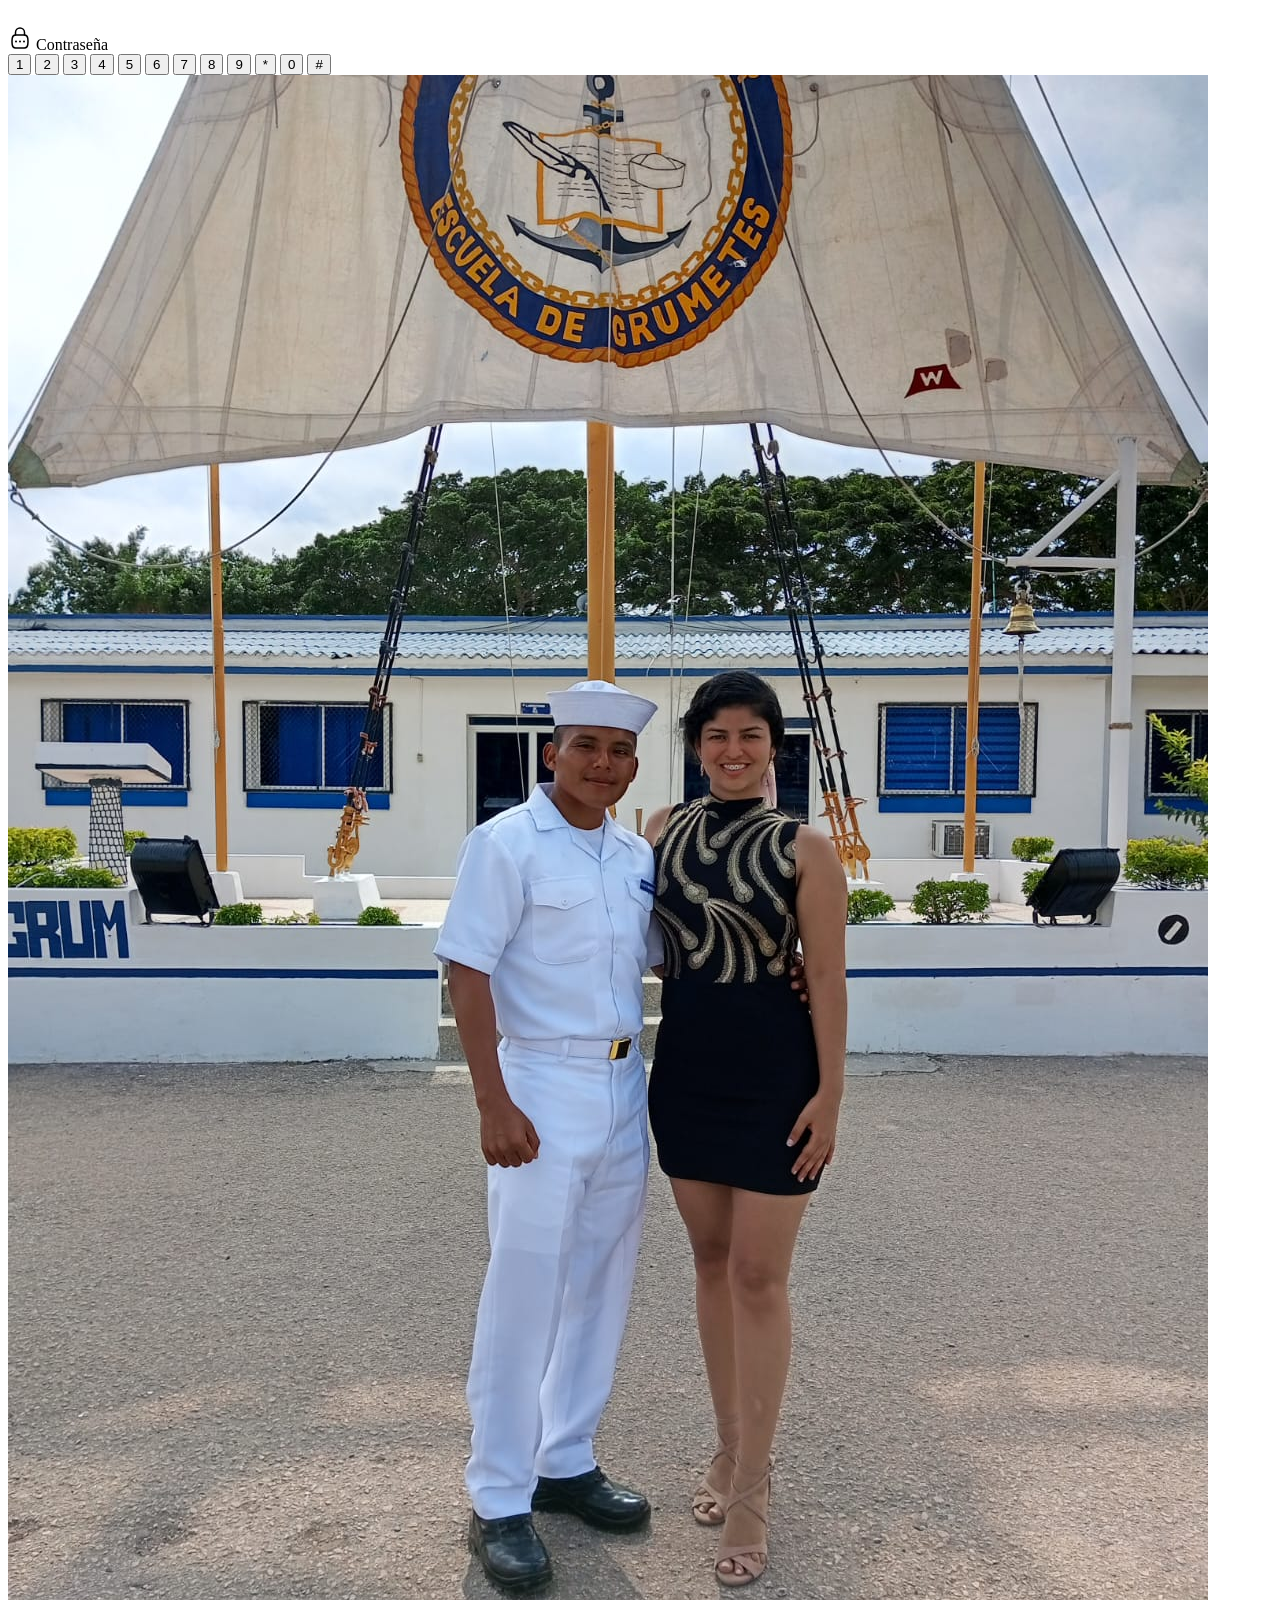
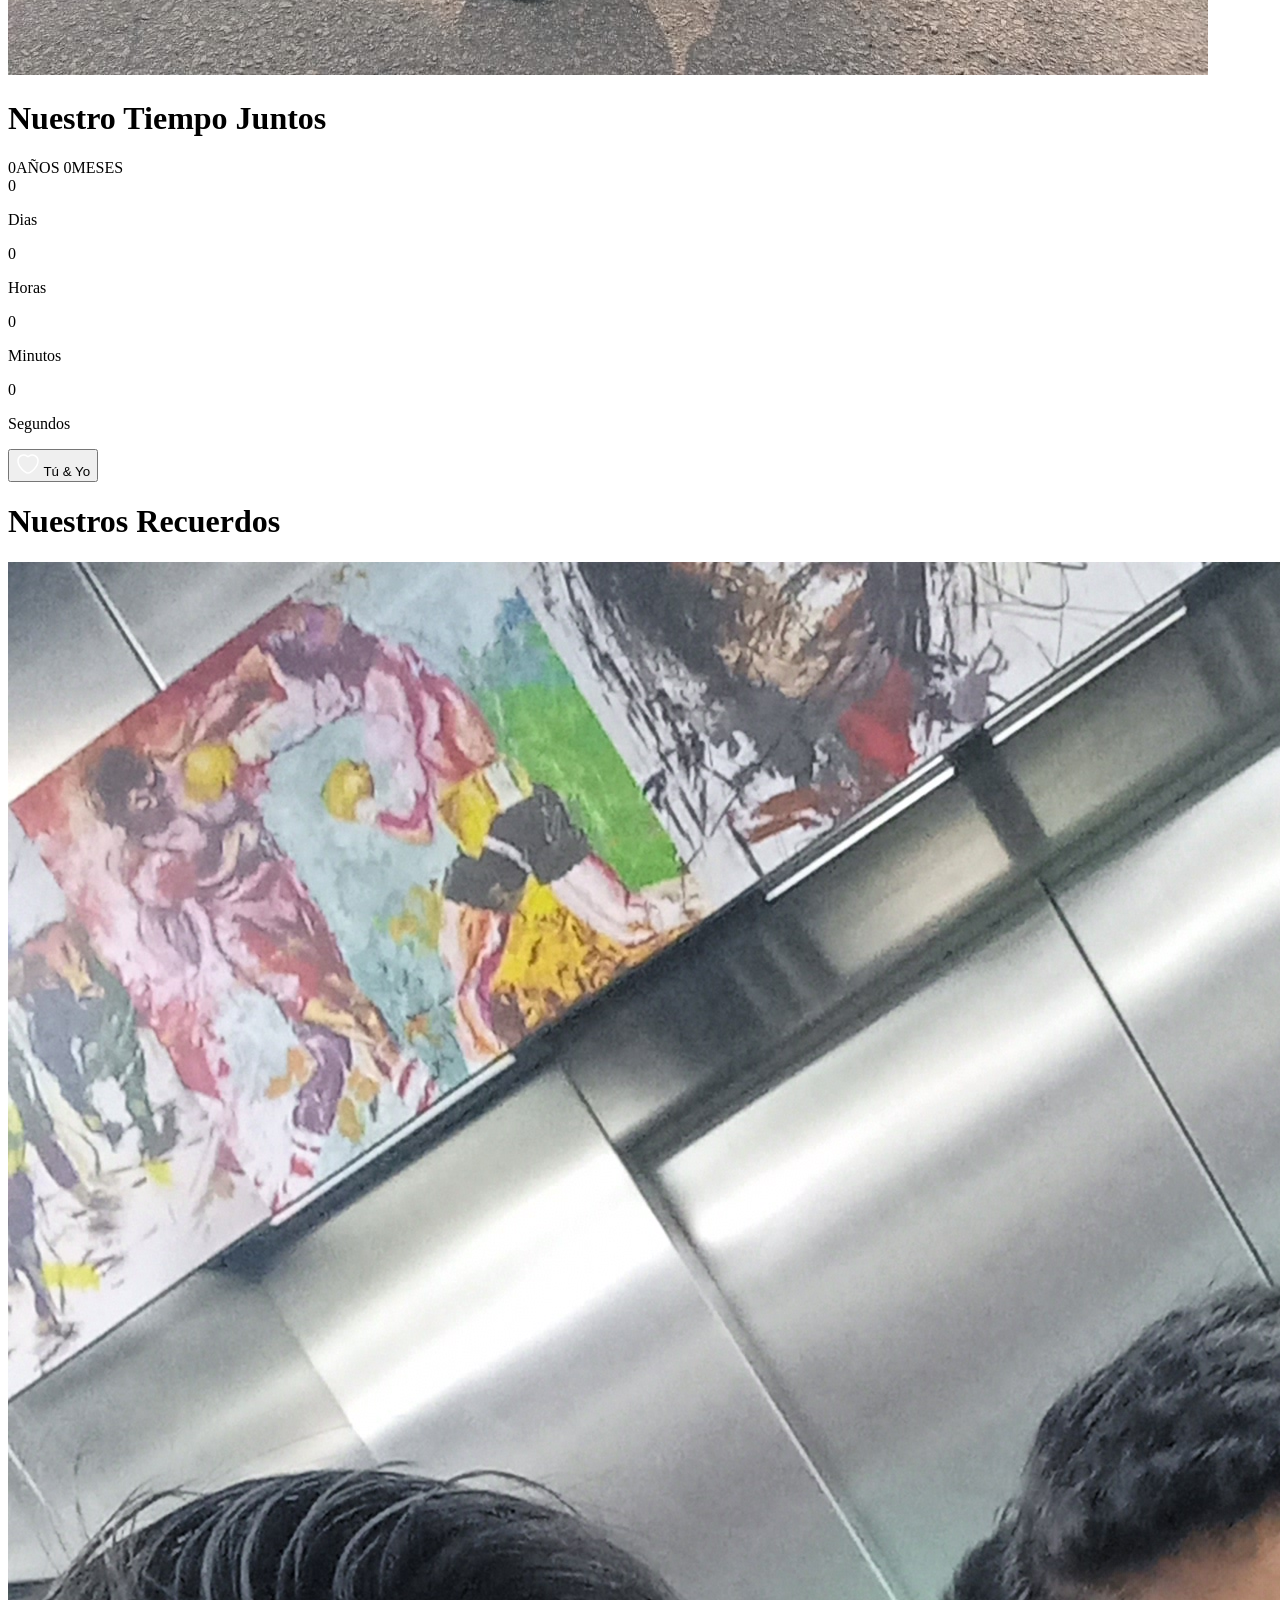
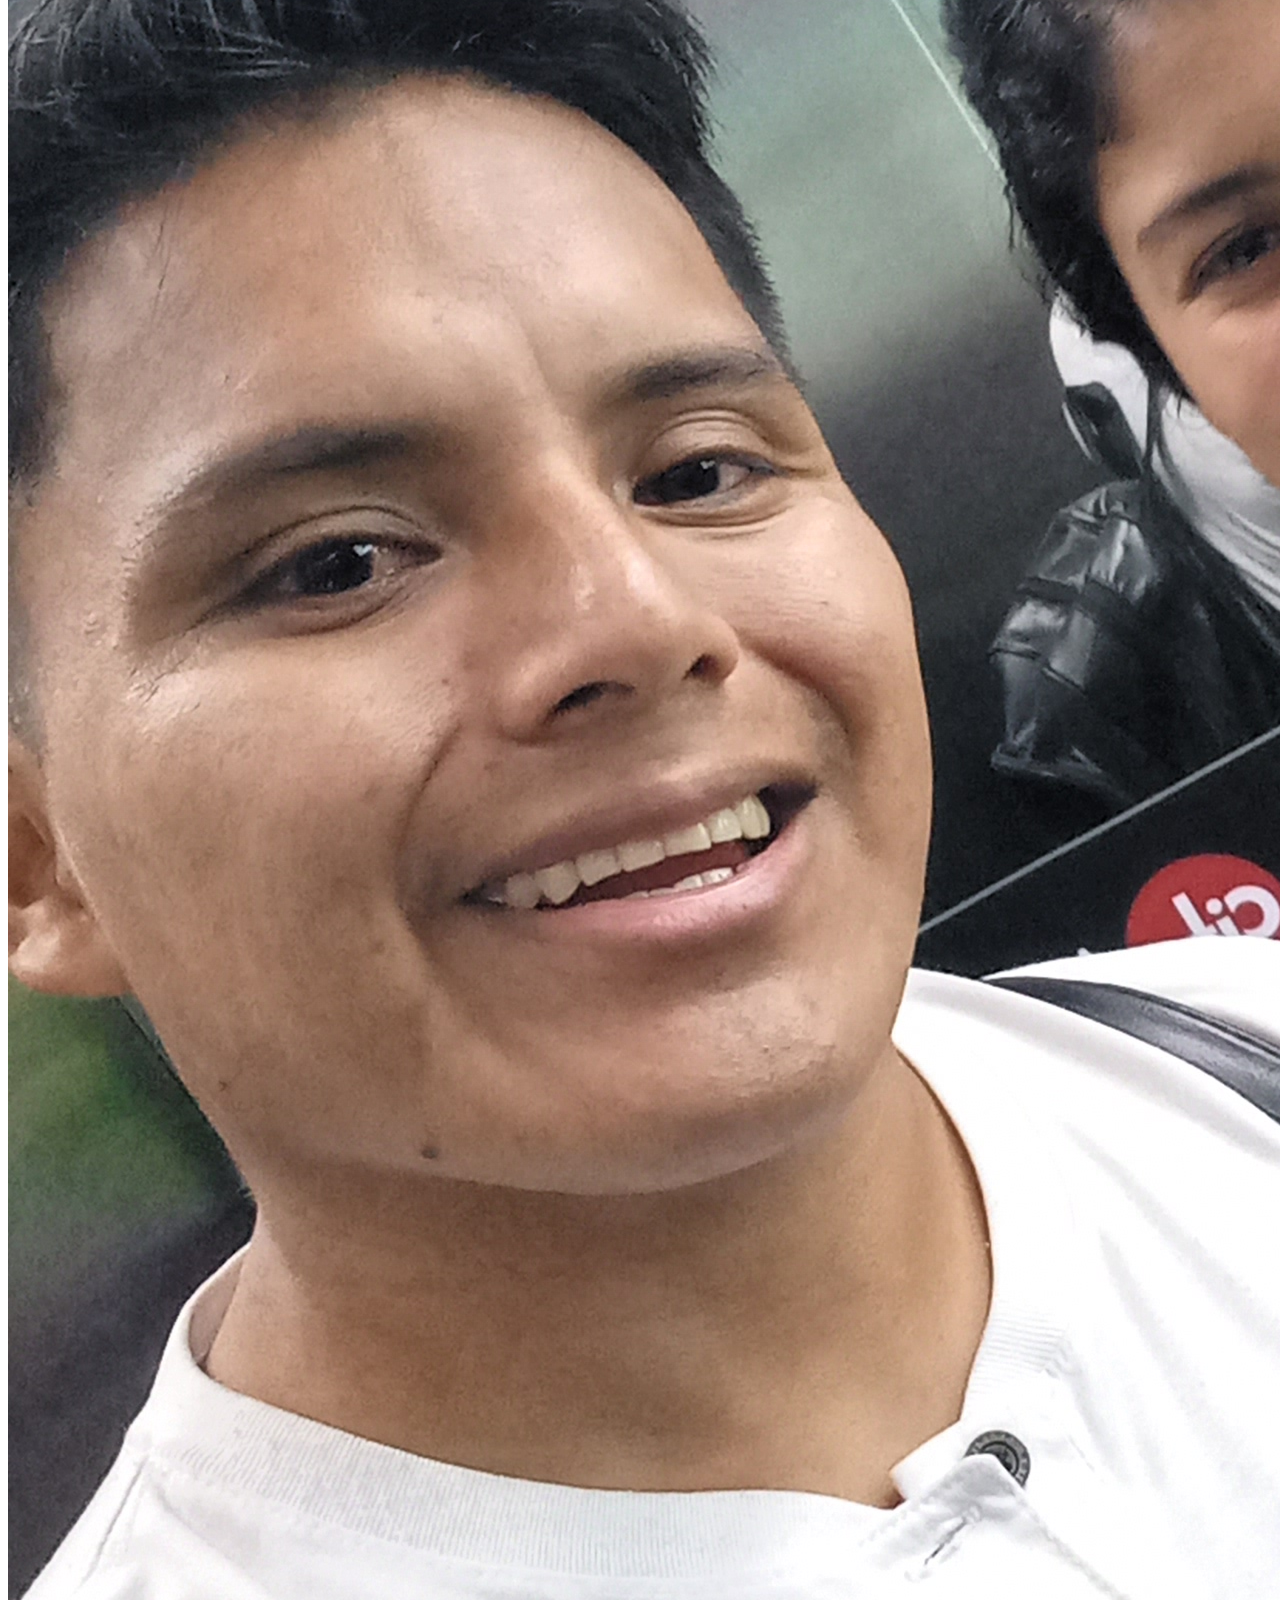
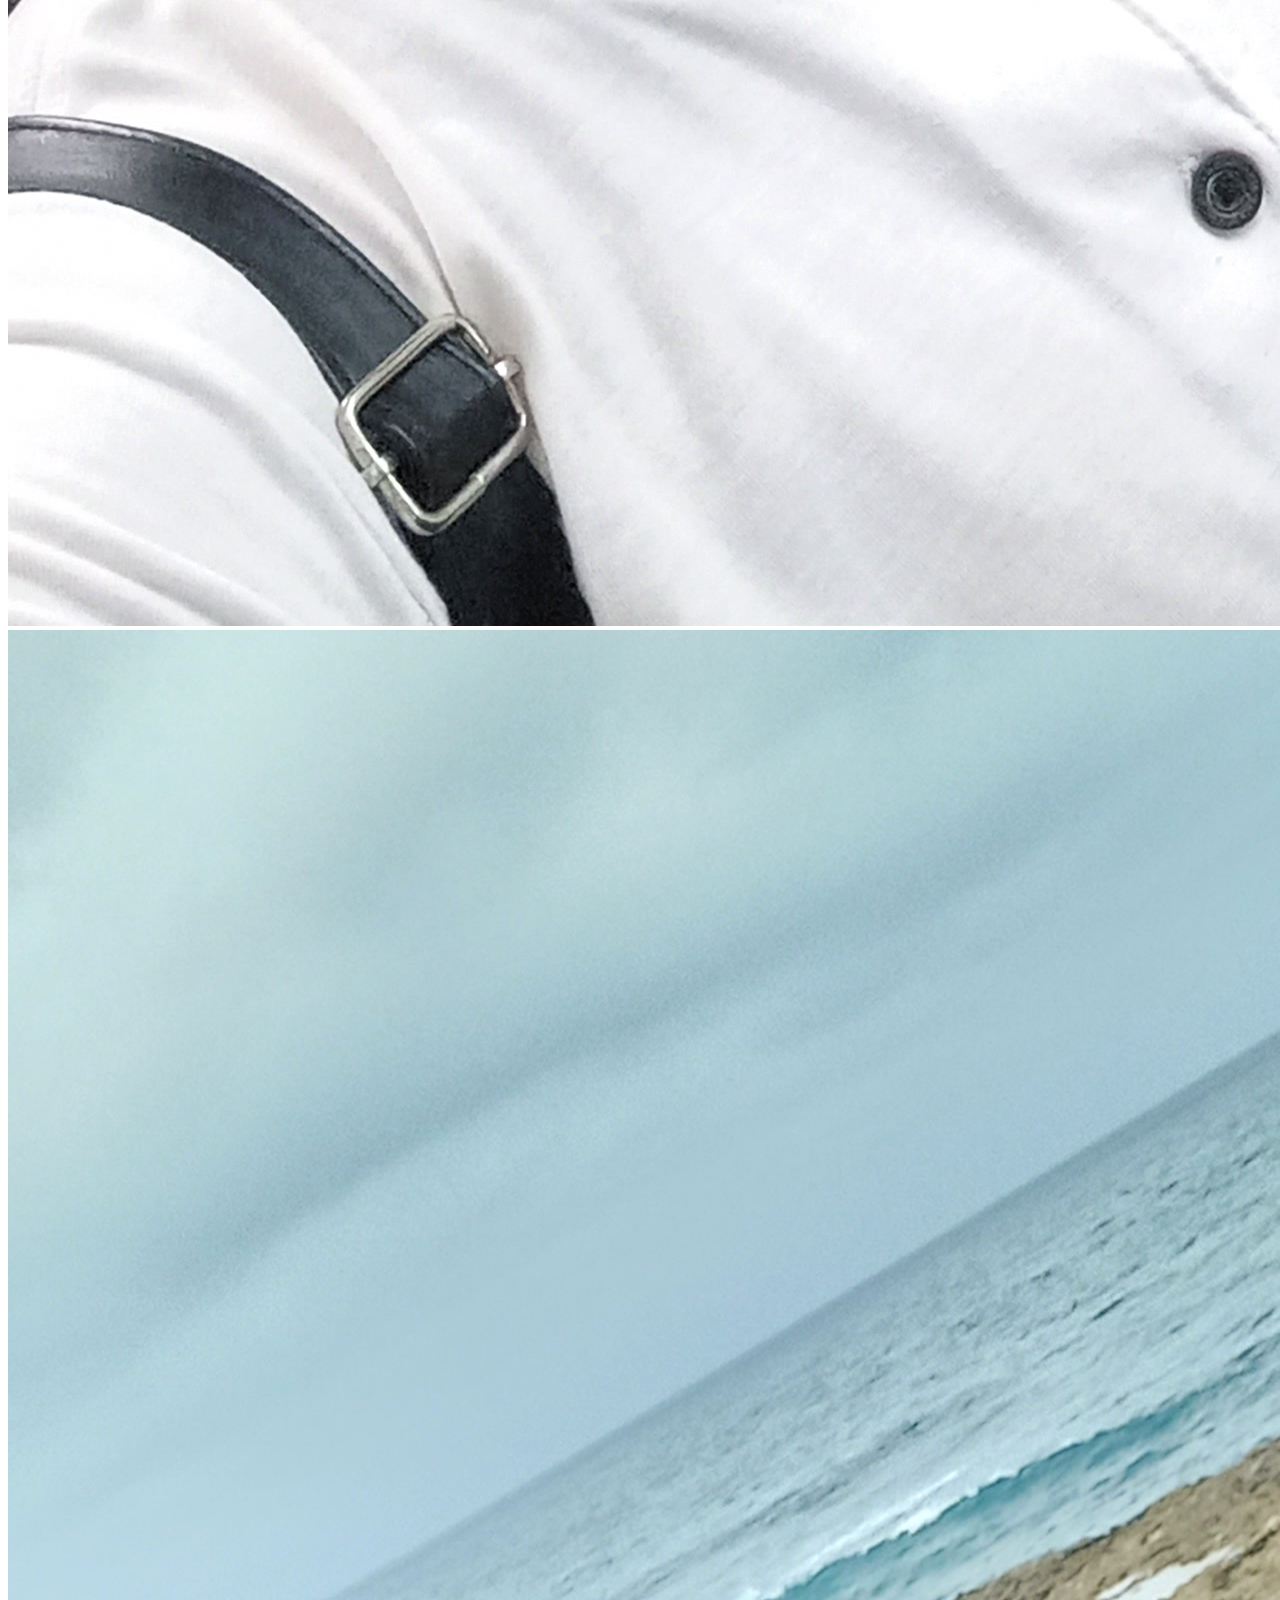
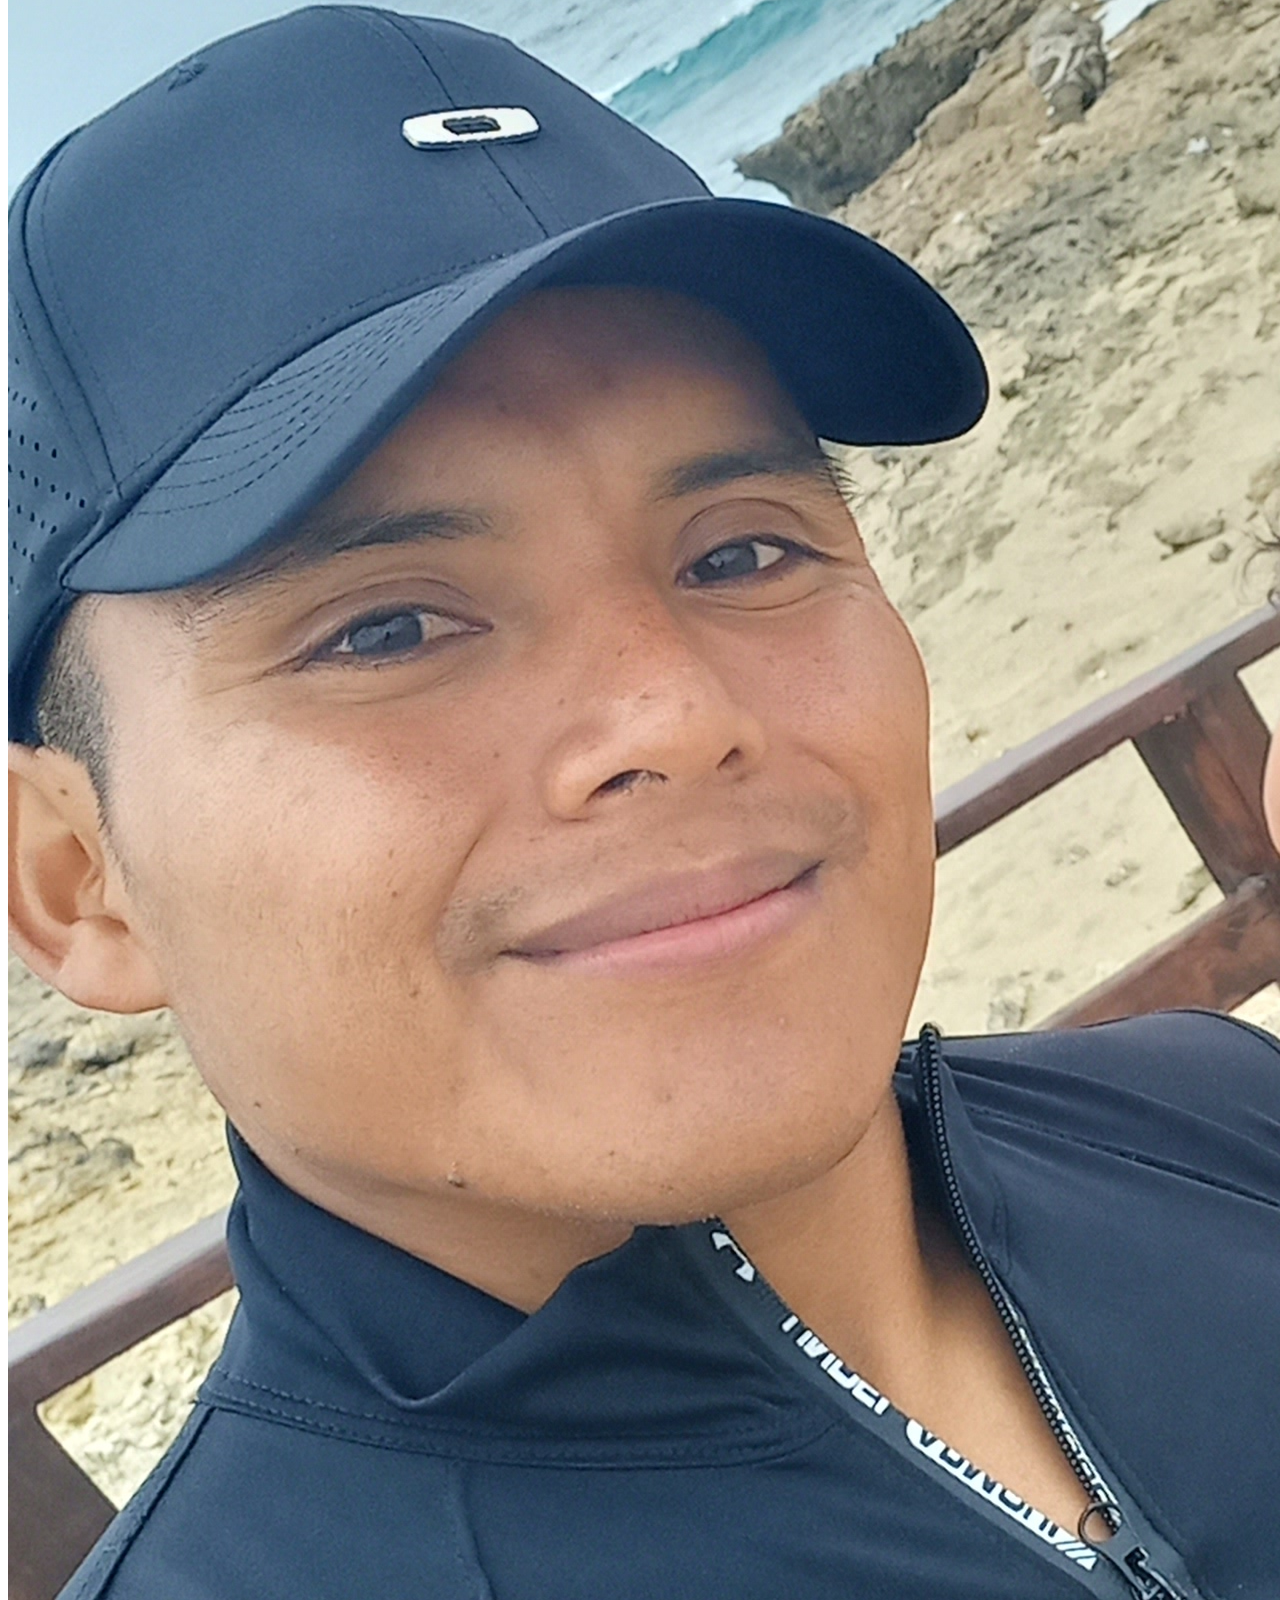
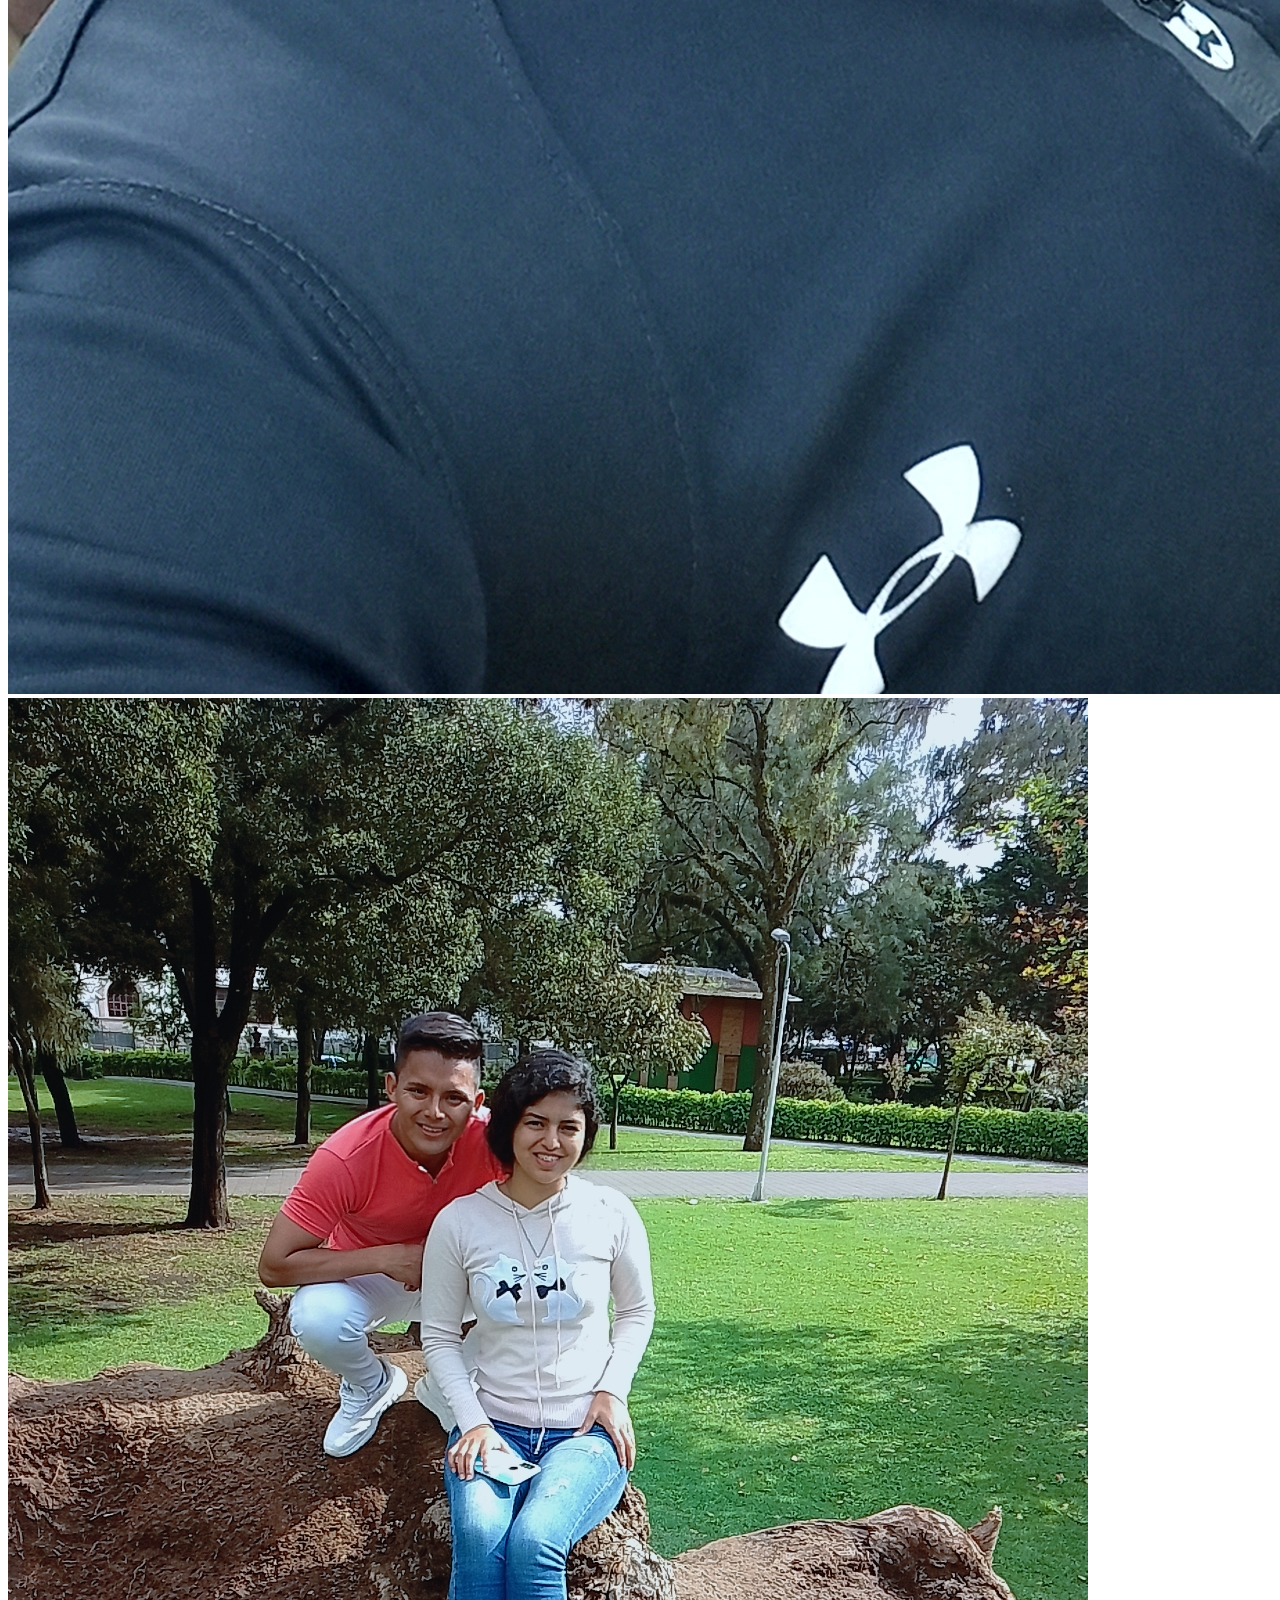
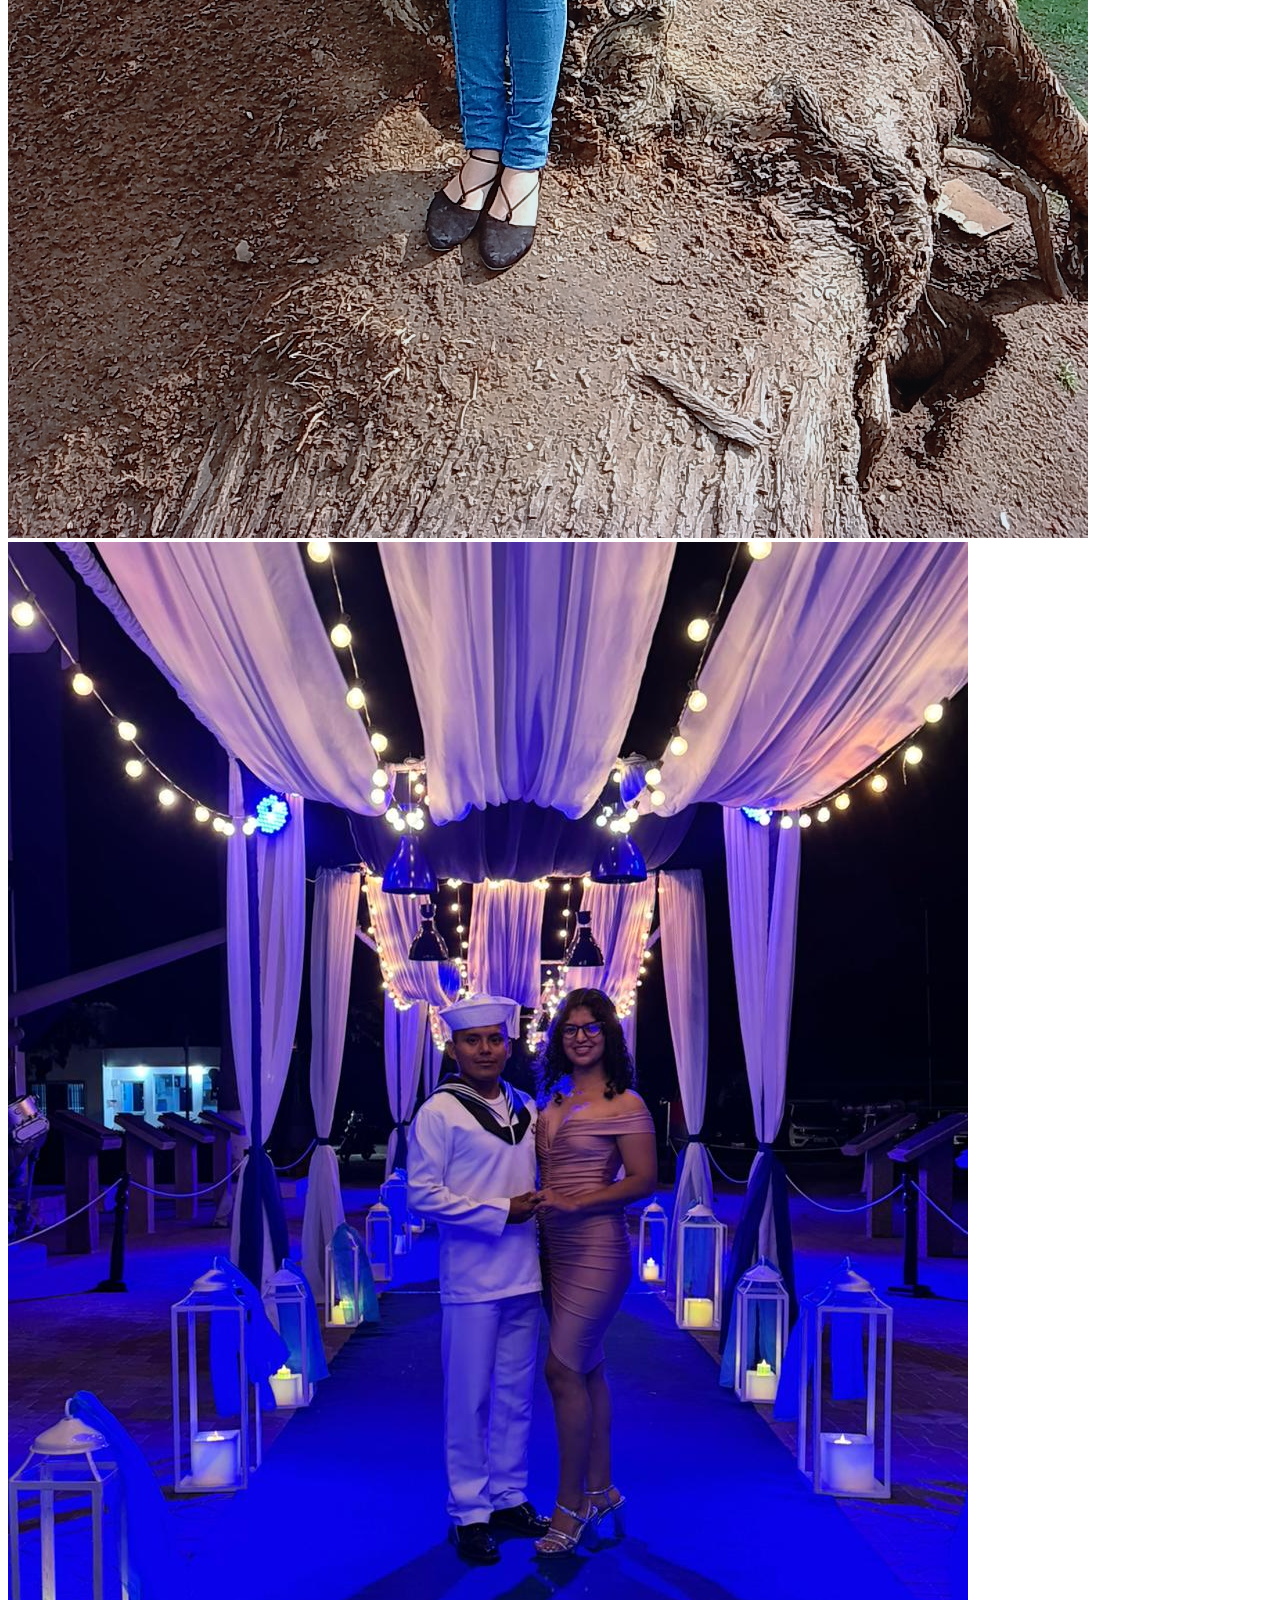
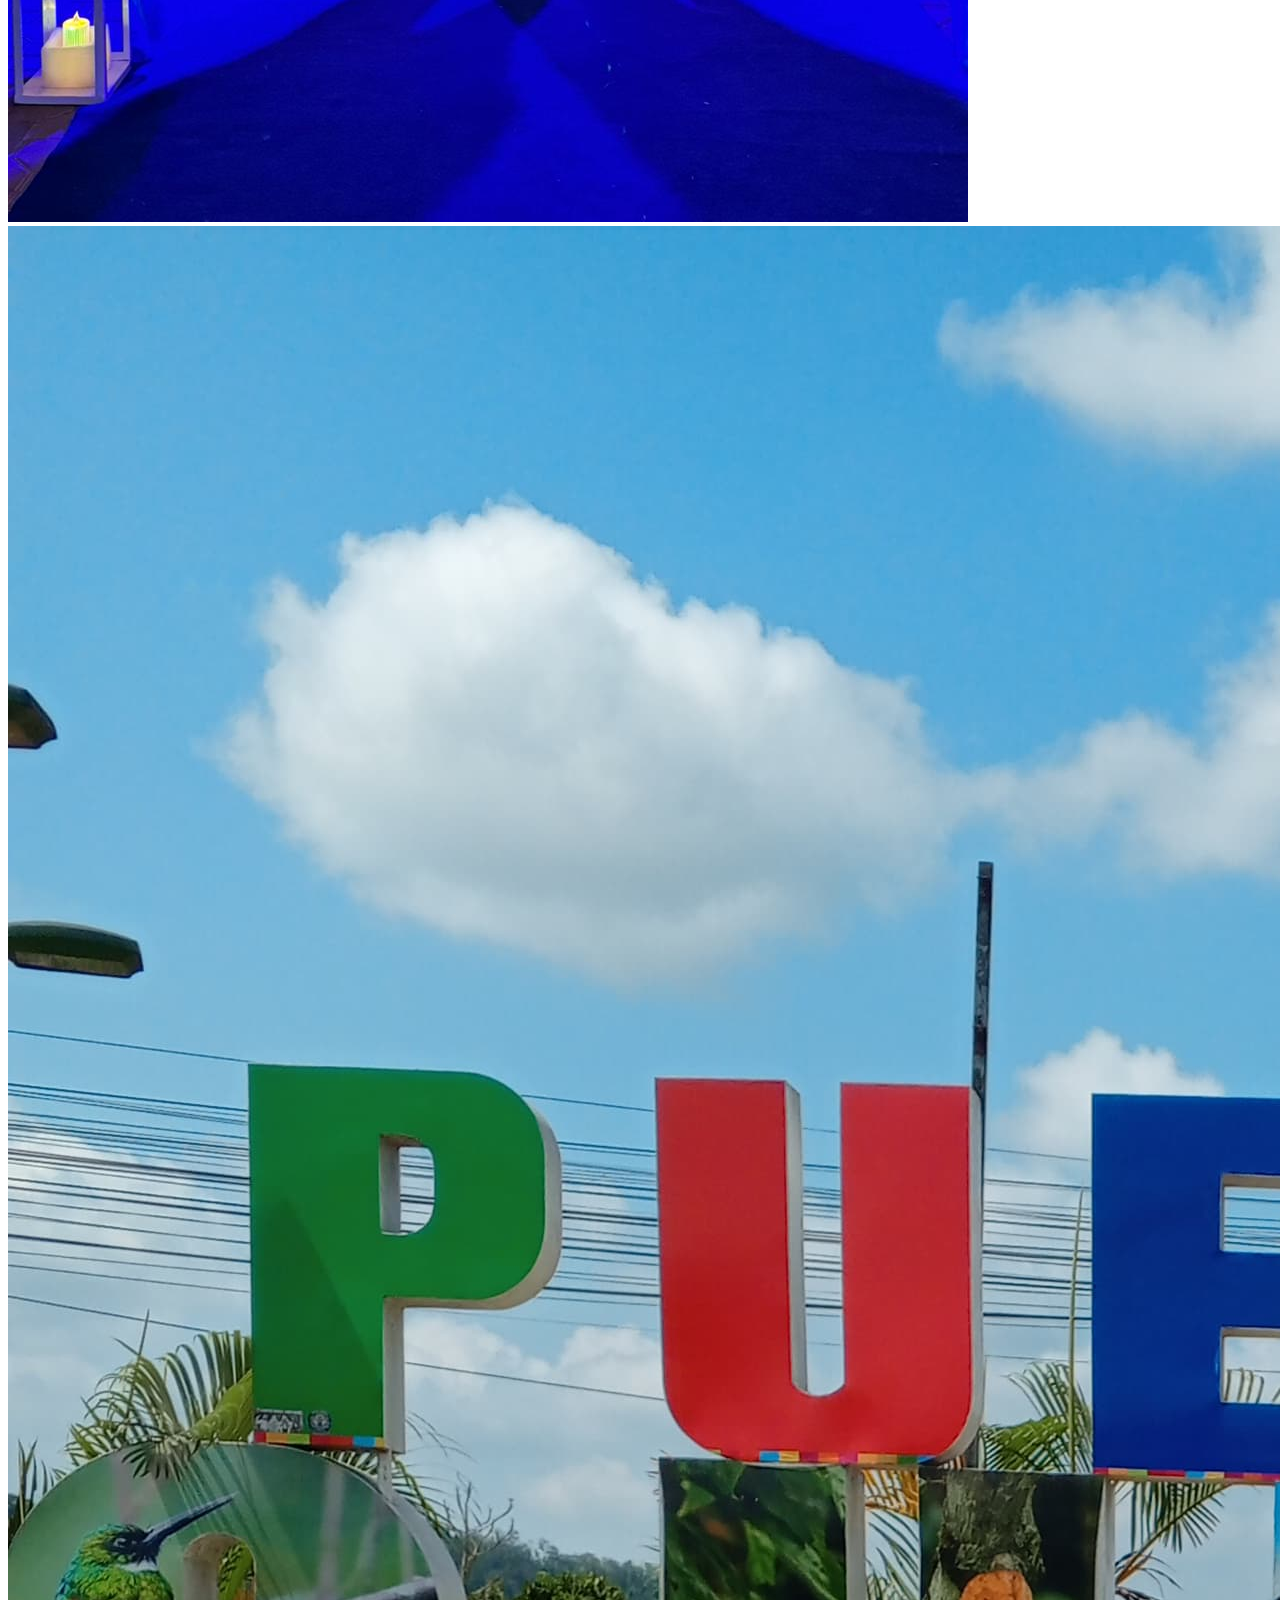
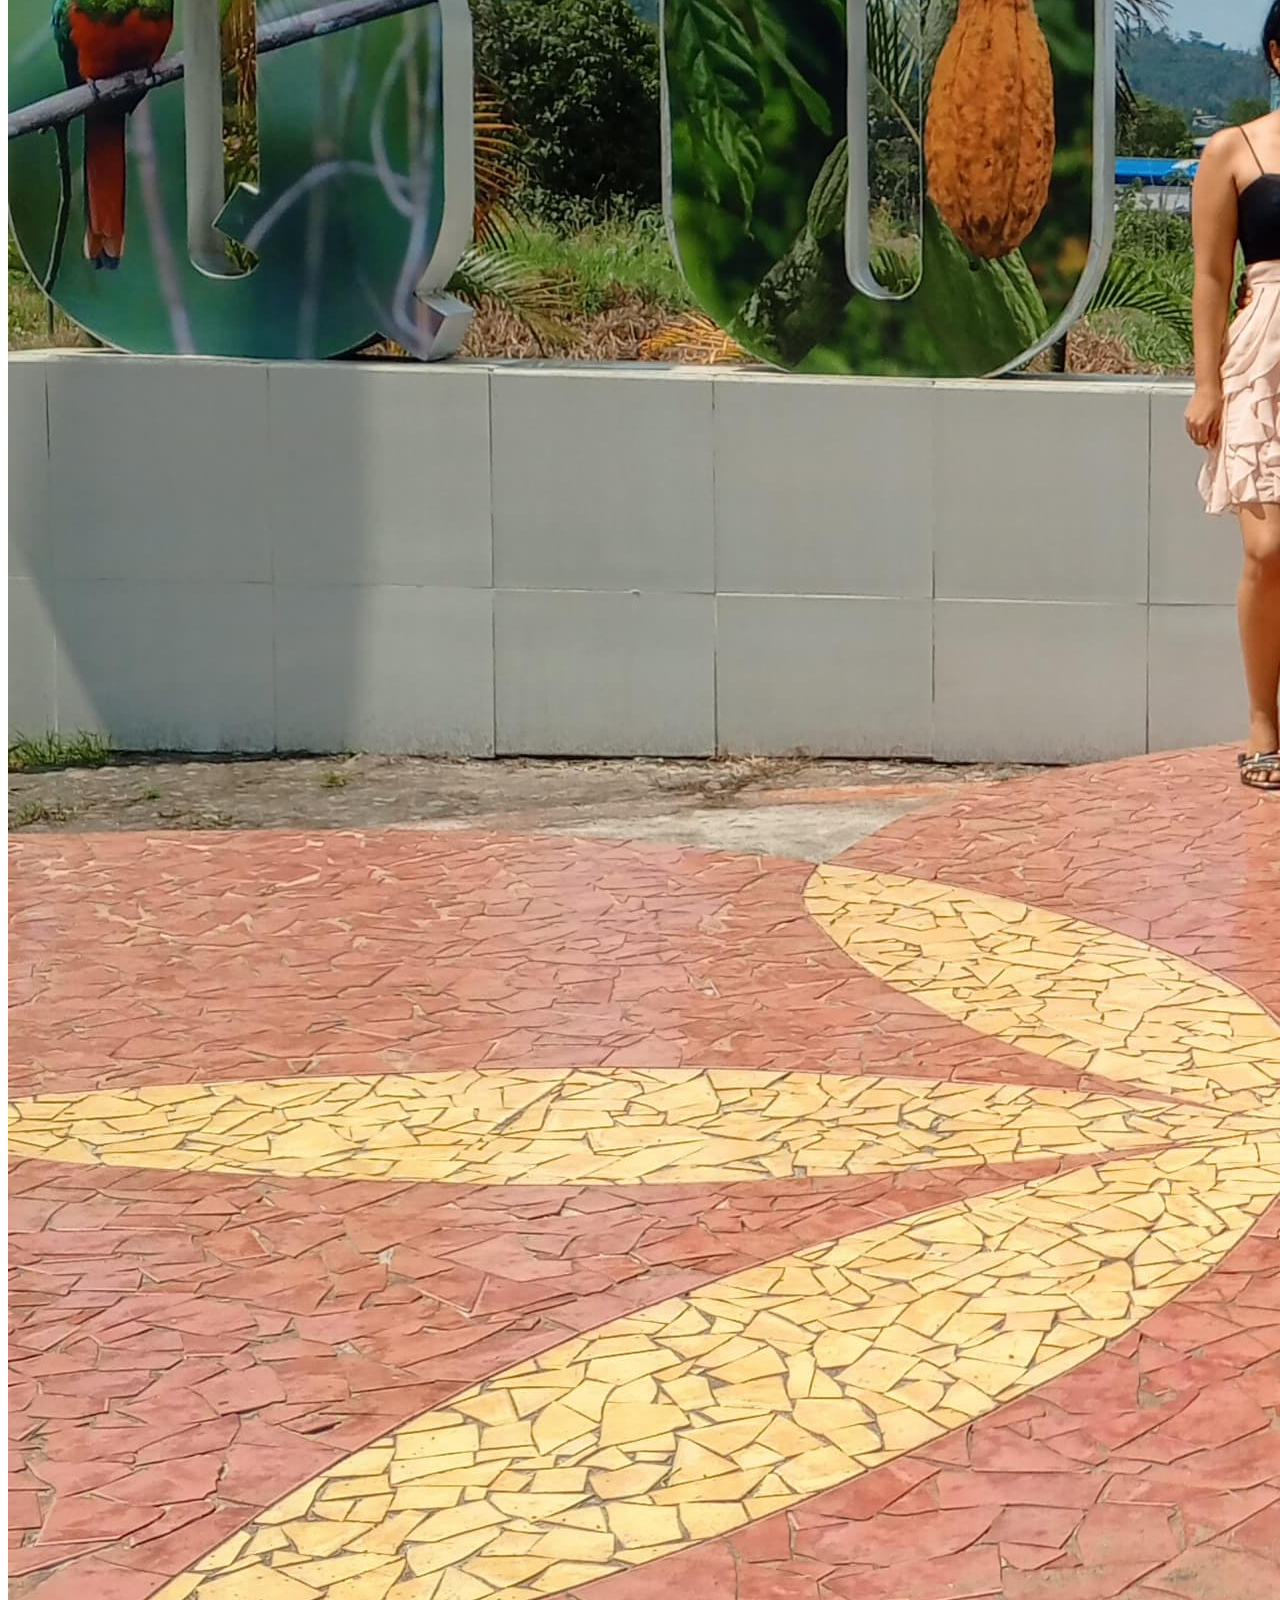
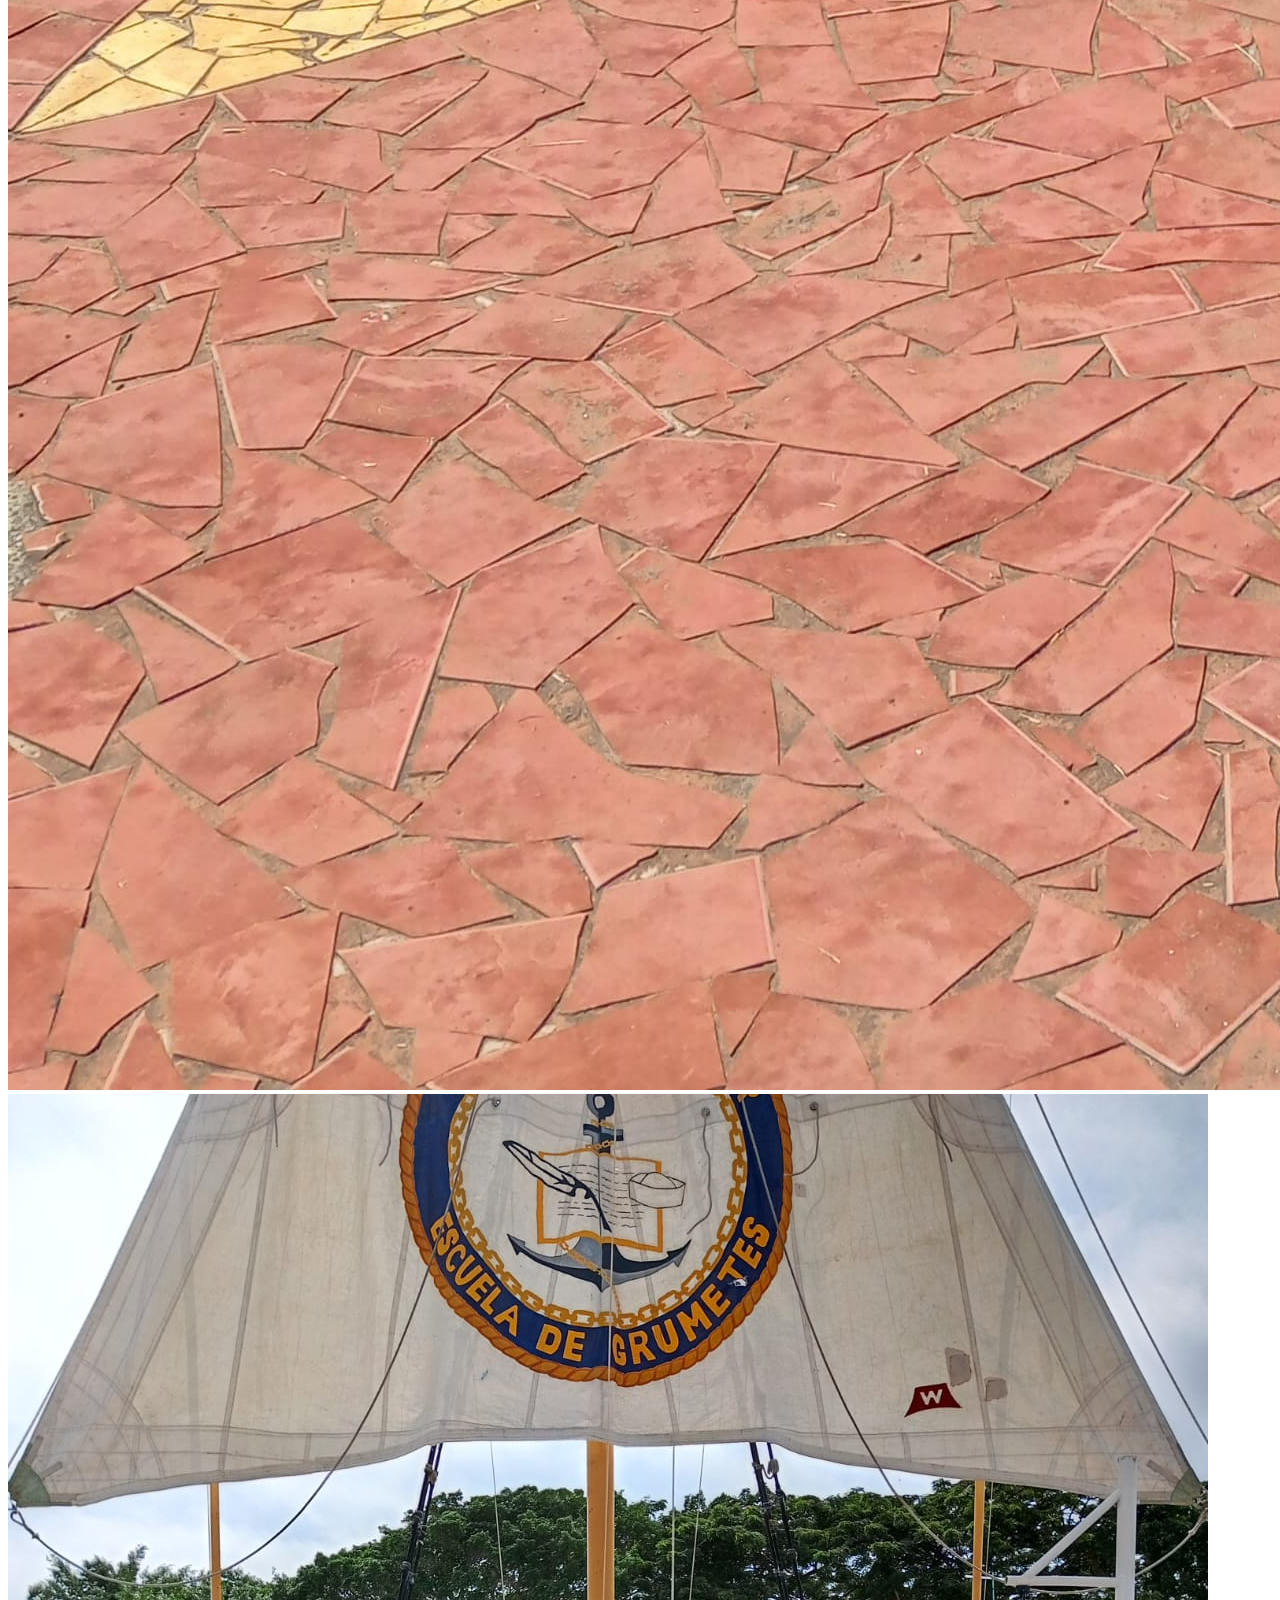
==== caja_fuerte.html @ 8a0f6ca5 "old index, now caja fuerte" ====
<!DOCTYPE html>
<html lang="es">

<head>
    <meta charset="UTF-8">
    <meta name="viewport" content="width=device-width, initial-scale=1.0">
    <title>Caja Fuerte de San Valentín</title>
    <link rel="stylesheet" href="styles.css">
</head>

<body>
    <!-- Contenedor de la caja fuerte -->
<div>
    <div class="container">
        <div class="caja-fuerte">
            <div class="imagen">
                <img src="https://i.pinimg.com/236x/cb/16/3e/cb163e5cfeb72319a865d791c90fd715.jpg" alt="">
            </div>
            <div class="teclado">
                <div class="display" id="display">
                    <svg xmlns="http://www.w3.org/2000/svg" viewBox="0 0 24 24" width="24" height="24" color="#000000"
                        fill="none">
                        <path
                            d="M4.26781 18.8447C4.49269 20.515 5.87613 21.8235 7.55966 21.9009C8.97627 21.966 10.4153 22 12 22C13.5847 22 15.0237 21.966 16.4403 21.9009C18.1239 21.8235 19.5073 20.515 19.7322 18.8447C19.879 17.7547 20 16.6376 20 15.5C20 14.3624 19.879 13.2453 19.7322 12.1553C19.5073 10.485 18.1239 9.17649 16.4403 9.09909C15.0237 9.03397 13.5847 9 12 9C10.4153 9 8.97627 9.03397 7.55966 9.09909C5.87613 9.17649 4.49269 10.485 4.26781 12.1553C4.12105 13.2453 4 14.3624 4 15.5C4 16.6376 4.12105 17.7547 4.26781 18.8447Z"
                            stroke="currentColor" stroke-width="1.5" />
                        <path d="M7.5 9V6.5C7.5 4.01472 9.51472 2 12 2C14.4853 2 16.5 4.01472 16.5 6.5V9"
                            stroke="currentColor" stroke-width="1.5" stroke-linecap="round" stroke-linejoin="round" />
                        <path d="M16 15.49V15.5" stroke="currentColor" stroke-width="2" stroke-linecap="round"
                            stroke-linejoin="round" />
                        <path d="M12 15.49V15.5" stroke="currentColor" stroke-width="2" stroke-linecap="round"
                            stroke-linejoin="round" />
                        <path d="M8 15.49V15.5" stroke="currentColor" stroke-width="2" stroke-linecap="round"
                            stroke-linejoin="round" />
                    </svg>
                    <span id="texto-codigo">Contraseña</span>
                </div>
                <div class="botones">
                    <button onclick="agregarNumero('1')">1</button>
                    <button onclick="agregarNumero('2')">2</button>
                    <button onclick="agregarNumero('3')">3</button>
                    <button onclick="agregarNumero('4')">4</button>
                    <button onclick="agregarNumero('5')">5</button>
                    <button onclick="agregarNumero('6')">6</button>
                    <button onclick="agregarNumero('7')">7</button>
                    <button onclick="agregarNumero('8')">8</button>
                    <button onclick="agregarNumero('9')">9</button>
                    <button onclick="agregarNumero('*')">*</button>
                    <button onclick="agregarNumero('0')">0</button>
                    <button onclick="agregarNumero('#')">#</button>
                </div>
            </div>
        </div>
    </div>
</div>

    <!-- Sección del contador (oculta inicialmente) -->
    <div id="seccion-contador" class="seccion-contador">
        <!-- Cabecera -->
        <div class="cabecera">
            <img src="./img/tuyo.jpg"
                alt="" class="imagen-cabecera">
            <div class="titulo-cabecera">
                <h1>Nuestro Tiempo Juntos</h1>
            </div>
        </div>

        <!-- Contador -->
        <div class="contador">
            <!-- Primera línea: Años, Meses, Días -->
            <div class="linea-tiempo" id="linea-superior">
                <span id="anos">0</span>AÑOS
                <span id="meses">0</span>MESES
            </div>

            <!-- Segunda línea: Horas, Minutos, Segundos -->
            <div class="linea-tiempo" id="linea-inferior">
                <div class="unidad-tiempo">
                    <span id="dias">0</span>
                    <p>Dias</p>
                </div>

                <div class="unidad-tiempo">
                    <span id="horas">0</span>
                    <p>Horas</p>
                </div>

                <div class="unidad-tiempo">
                    <span id="minutos">0</span>
                    <p>Minutos</p>
                </div>

                <div class="unidad-tiempo">
                    <span id="segundos">0</span>
                    <p>Segundos</p>
                </div>
            </div>
        </div>

        <!-- Botón -->
        <button class="boton-contador" onclick="mostrarGaleria()">
            <svg xmlns="http://www.w3.org/2000/svg" viewBox="0 0 24 24" width="24" height="24" color="#ffffff"
                fill="none">
                <path
                    d="M19.4626 3.99415C16.7809 2.34923 14.4404 3.01211 13.0344 4.06801C12.4578 4.50096 12.1696 4.71743 12 4.71743C11.8304 4.71743 11.5422 4.50096 10.9656 4.06801C9.55962 3.01211 7.21909 2.34923 4.53744 3.99415C1.01807 6.15294 0.221721 13.2749 8.33953 19.2834C9.88572 20.4278 10.6588 21 12 21C13.3412 21 14.1143 20.4278 15.6605 19.2834C23.7783 13.2749 22.9819 6.15294 19.4626 3.99415Z"
                    stroke="currentColor" stroke-width="1.5" stroke-linecap="round" />
            </svg> Tú & Yo
        </button>
    </div>

    <!-- Sección de la galería de fotos (oculta inicialmente) -->
    <div id="seccion-galeria" class="seccion-galeria">
        <!-- Título de la galería -->
        <div class="titulo-galeria">
            <h1>Nuestros Recuerdos  </h1>
        </div>

        <!-- Contenedor de las fotos -->
        <div class="fotos">
            <img src="./img/img1.jpg" alt="Foto 1">
            <img src="./img/img2.jpg" alt="Foto 2">
            <img src="./img/img3.jpg" alt="Foto 3">
            <img src="./img/img4.jpg" alt="Foto 4">
            <img src="./img/img5.jpg" alt="Foto 5">
            <img src="./img/tuyo.jpg" alt="Foto 6">
        </div>

        <!-- Botón para ir a la carta -->
        <button class="boton-transparente boton-contador" onclick="mostrarCarta()">
            <svg xmlns="http://www.w3.org/2000/svg" viewBox="0 0 24 24" width="24" height="24" color="#d1548f"
                fill="none">
                <path
                    d="M5.00035 7L3.78154 7.81253C2.90783 8.39501 2.47097 8.68625 2.23422 9.13041C1.99747 9.57457 1.99923 10.0966 2.00273 11.1406C2.00696 12.3975 2.01864 13.6782 2.05099 14.9741C2.12773 18.0487 2.16611 19.586 3.29651 20.7164C4.42691 21.8469 5.98497 21.8858 9.10108 21.9637C11.0397 22.0121 12.9611 22.0121 14.8996 21.9637C18.0158 21.8858 19.5738 21.8469 20.7042 20.7164C21.8346 19.586 21.873 18.0487 21.9497 14.9741C21.9821 13.6782 21.9937 12.3975 21.998 11.1406C22.0015 10.0966 22.0032 9.57456 21.7665 9.13041C21.5297 8.68625 21.0929 8.39501 20.2191 7.81253L19.0003 7"
                    stroke="currentColor" stroke-width="1.5" stroke-linejoin="round" />
                <path
                    d="M2 10L8.91302 14.1478C10.417 15.0502 11.169 15.5014 12 15.5014C12.831 15.5014 13.583 15.0502 15.087 14.1478L22 10"
                    stroke="currentColor" stroke-width="1.5" stroke-linejoin="round" />
                <path
                    d="M4.99998 12V6C4.99998 4.11438 4.99998 3.17157 5.58577 2.58579C6.17156 2 7.11437 2 8.99998 2H15C16.8856 2 17.8284 2 18.4142 2.58579C19 3.17157 19 4.11438 19 6V12"
                    stroke="currentColor" stroke-width="1.5" />
                <path
                    d="M9.76122 6.27615C10.5657 5.81923 11.2679 6.00336 11.6897 6.29667C11.8626 6.41693 11.9491 6.47706 12 6.47706C12.0509 6.47706 12.1373 6.41693 12.3103 6.29667C12.7321 6.00336 13.4343 5.81923 14.2388 6.27615C15.2946 6.87582 15.5335 8.85412 13.0981 10.5232C12.6343 10.8411 12.4023 11 12 11C11.5976 11 11.3657 10.8411 10.9018 10.5232C8.4665 8.85412 8.70541 6.87582 9.76122 6.27615Z"
                    stroke="currentColor" stroke-width="1.5" stroke-linecap="round" />
            </svg>
            Ver Carta
        </button>
        <!-- Botón para volver -->
        <button class="boton-transparente boton-contador" onclick="mostrarContador()">
            <svg xmlns="http://www.w3.org/2000/svg" viewBox="0 0 24 24" width="24" height="24" color="#d1548f"
                fill="none">
                <path
                    d="M12.0027 21C7.28739 21 4.92973 21 3.46487 19.5355C2 18.0711 2 15.714 2 11V7.94427C2 6.1278 2 5.21956 2.38042 4.53806C2.6516 4.05227 3.05255 3.65142 3.53848 3.38032C4.22017 3 5.12865 3 6.94562 3C8.10968 3 8.69172 3 9.20122 3.19101C10.3645 3.62712 10.8442 4.68358 11.3691 5.73313L12.0027 7M8.00163 7H16.754C18.8613 7 19.9149 7 20.6718 7.50559C20.9995 7.72447 21.2808 8.00572 21.4997 8.33329C21.8937 8.92282 21.9808 9.69244 22 11"
                    stroke="currentColor" stroke-width="1.5" stroke-linecap="round" />
                <path
                    d="M20.586 13.331C18.7898 12.3795 17.5 13.7821 17.5 13.7821C17.5 13.7821 16.2102 12.3795 14.4139 13.331C12.2383 14.4834 12.0821 18.9964 17.5 21C22.9179 18.9964 22.7616 14.4834 20.586 13.331Z"
                    stroke="currentColor" stroke-width="1.5" stroke-linecap="round" stroke-linejoin="round" />
            </svg>
            Volver
        </button>
    </div>

    <!-- Sección de la carta (oculta inicialmente) -->
    <div id="seccion-carta" class="seccion-carta">
        <!-- Título de la carta -->
        <div class="titulo-carta">
            <h1>Una Carta Para Ud.</h1>
        </div>

        <!-- Contenido de la carta -->
        <div class="contenido-carta">
            <p>
                Ángel mía,<br><br>
                Este es un mensaje especial para ti. Gracias por ser parte de mi vida y por todos los momentos que hemos
                compartido juntos. Eres muy importante para mí y quiero que sepas que siempre estaré a tu lado.<br><br>
                Con todo mi amor,<br>
                El que nunca te olvida!
            </p>
        </div>

        <!-- Botón para volver a la galería -->
        <button class="boton-transparente boton-contador" onclick="mostrarGaleria()">
            <svg xmlns="http://www.w3.org/2000/svg" viewBox="0 0 24 24" width="24" height="24" color="#d1548f"
                fill="none">
                <path
                    d="M12.0027 21C7.28739 21 4.92973 21 3.46487 19.5355C2 18.0711 2 15.714 2 11V7.94427C2 6.1278 2 5.21956 2.38042 4.53806C2.6516 4.05227 3.05255 3.65142 3.53848 3.38032C4.22017 3 5.12865 3 6.94562 3C8.10968 3 8.69172 3 9.20122 3.19101C10.3645 3.62712 10.8442 4.68358 11.3691 5.73313L12.0027 7M8.00163 7H16.754C18.8613 7 19.9149 7 20.6718 7.50559C20.9995 7.72447 21.2808 8.00572 21.4997 8.33329C21.8937 8.92282 21.9808 9.69244 22 11"
                    stroke="currentColor" stroke-width="1.5" stroke-linecap="round" />
                <path
                    d="M20.586 13.331C18.7898 12.3795 17.5 13.7821 17.5 13.7821C17.5 13.7821 16.2102 12.3795 14.4139 13.331C12.2383 14.4834 12.0821 18.9964 17.5 21C22.9179 18.9964 22.7616 14.4834 20.586 13.331Z"
                    stroke="currentColor" stroke-width="1.5" stroke-linecap="round" stroke-linejoin="round" />
            </svg>
            Volver a la Galería
        </button>
    </div>

    <script src="script.js"></script>
</body>

</html>
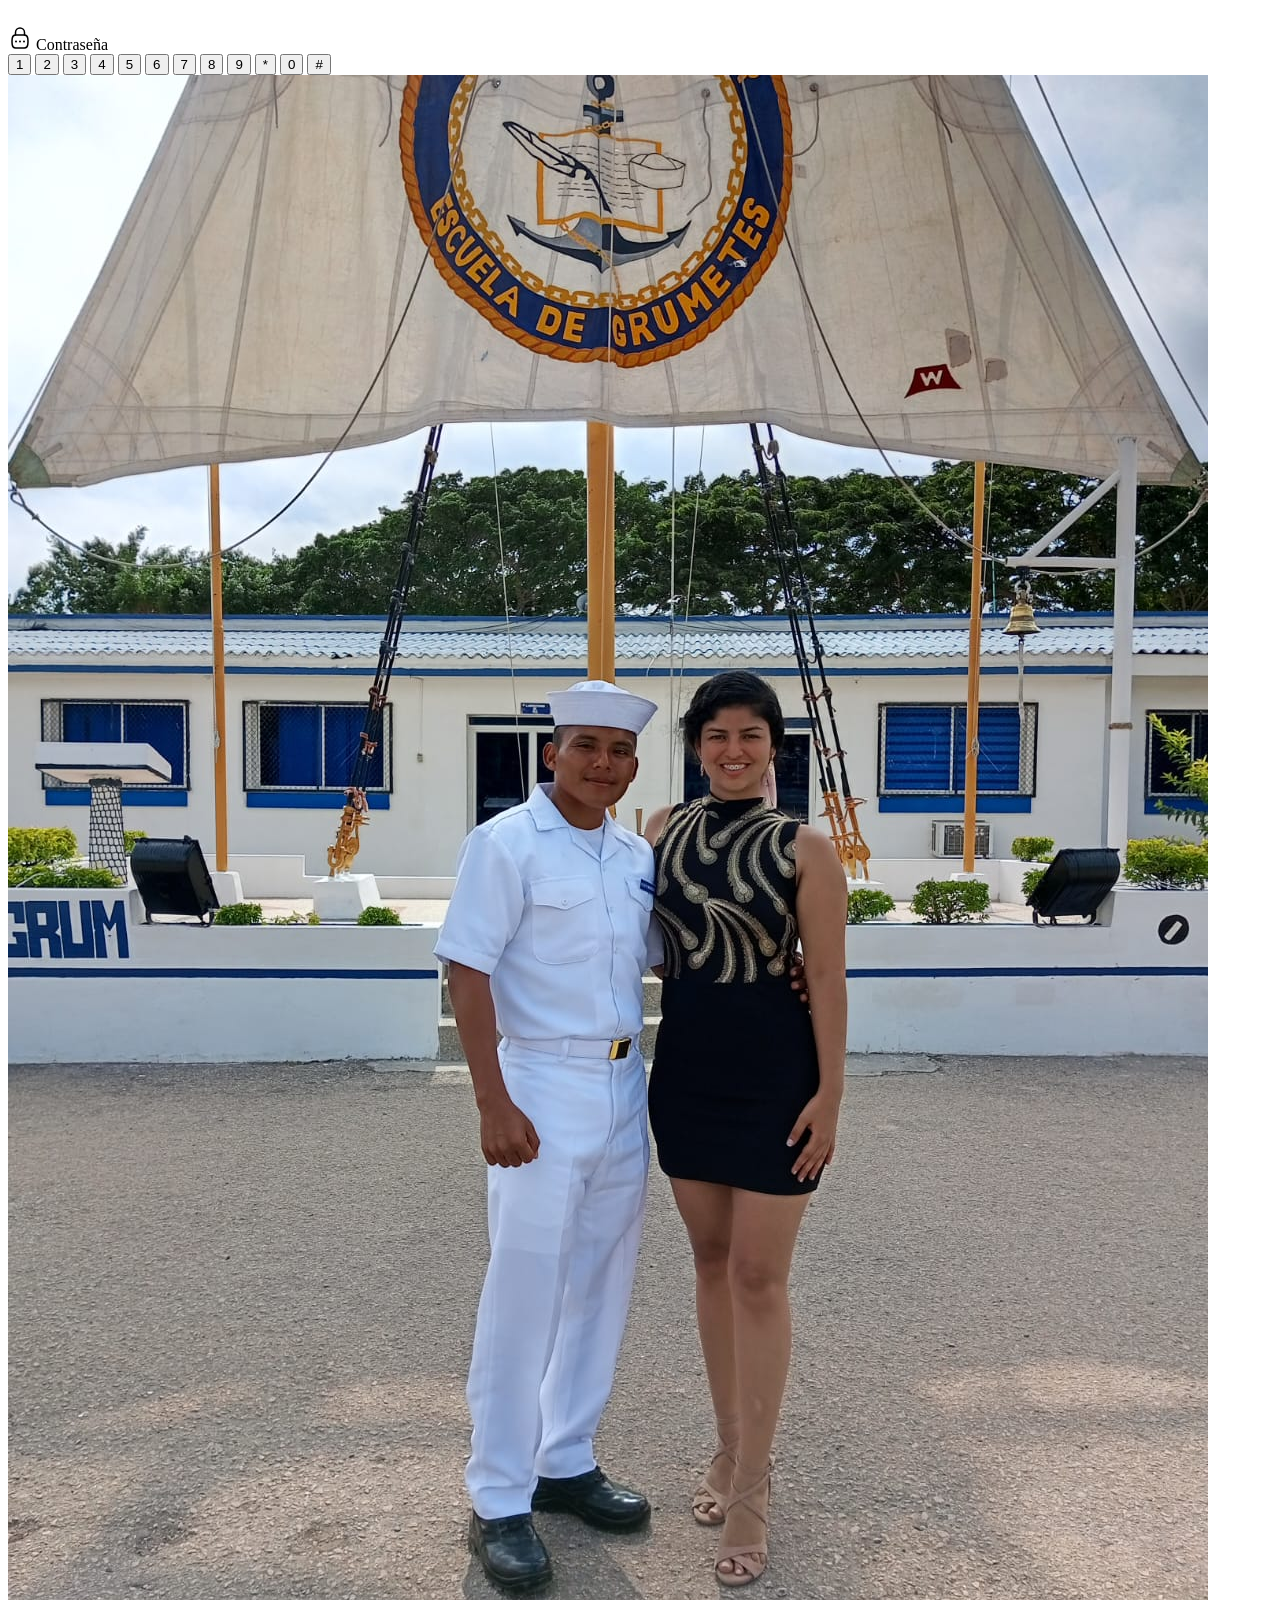
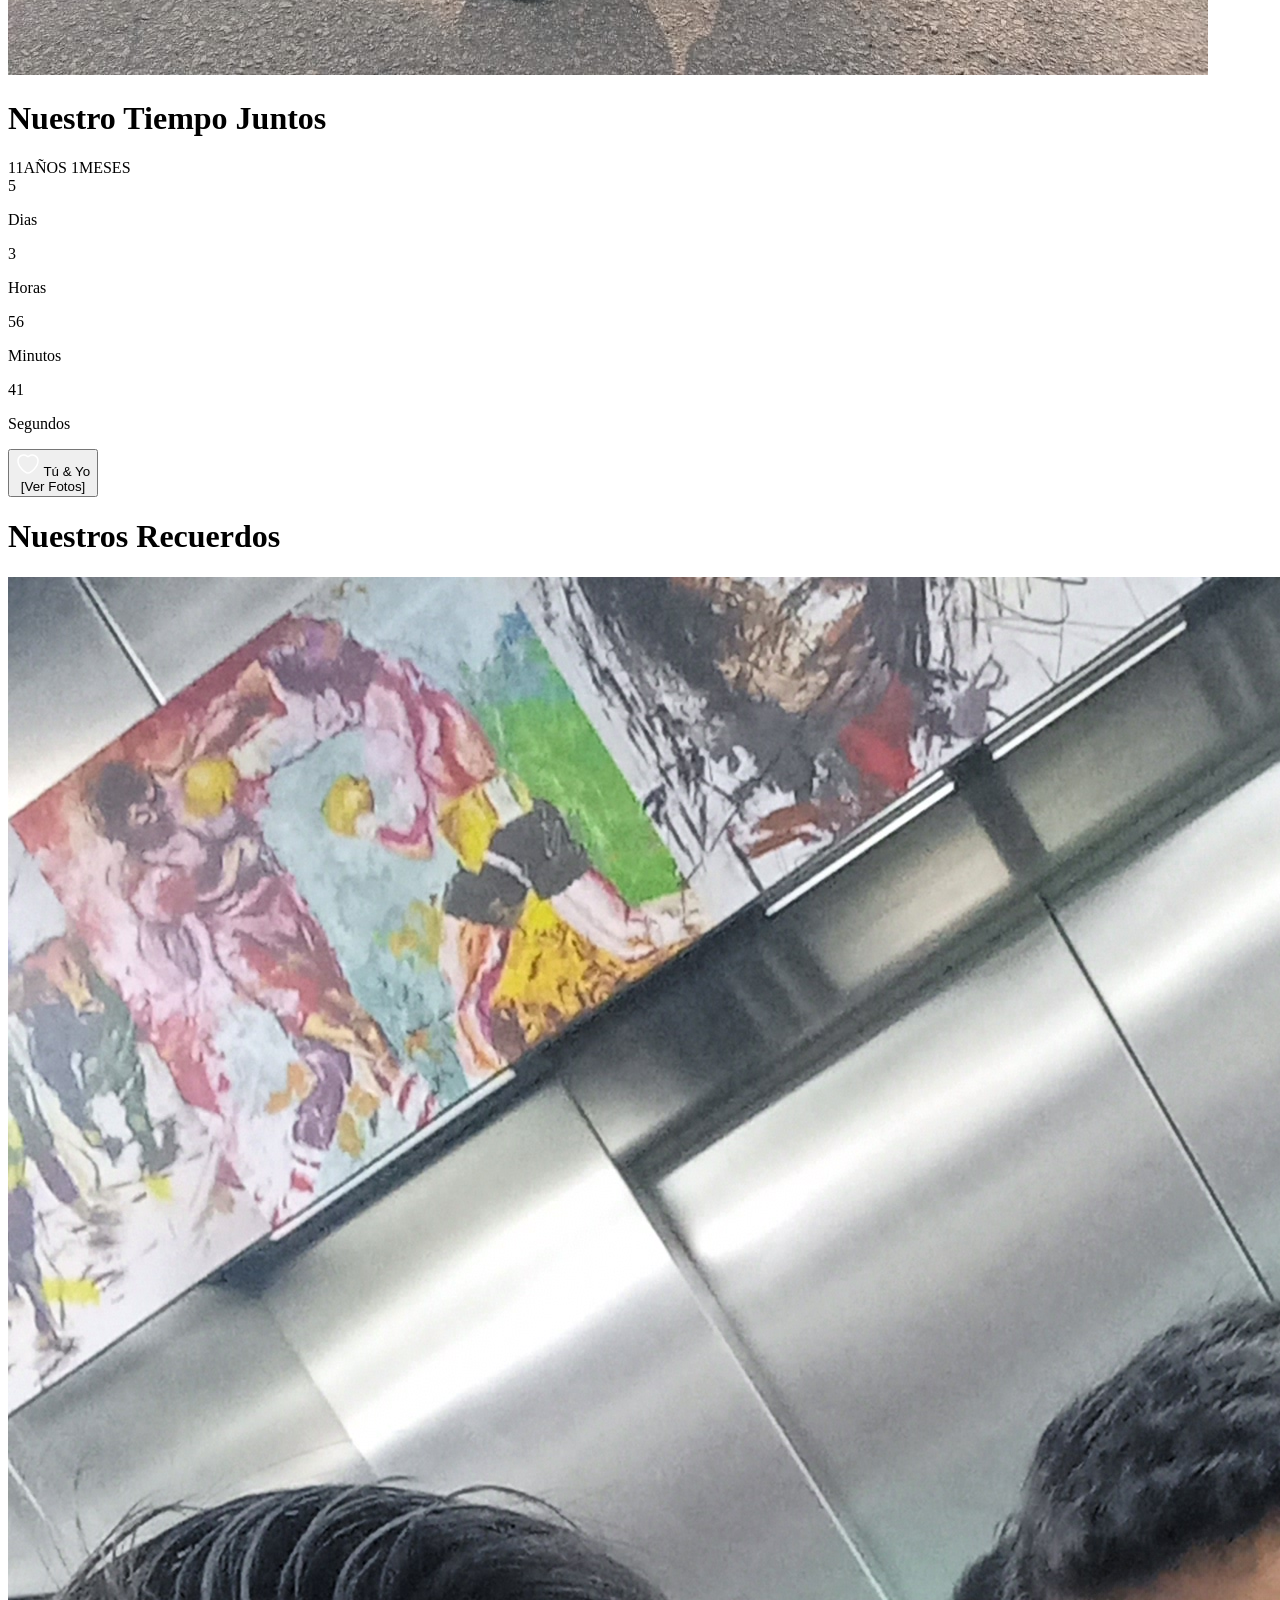
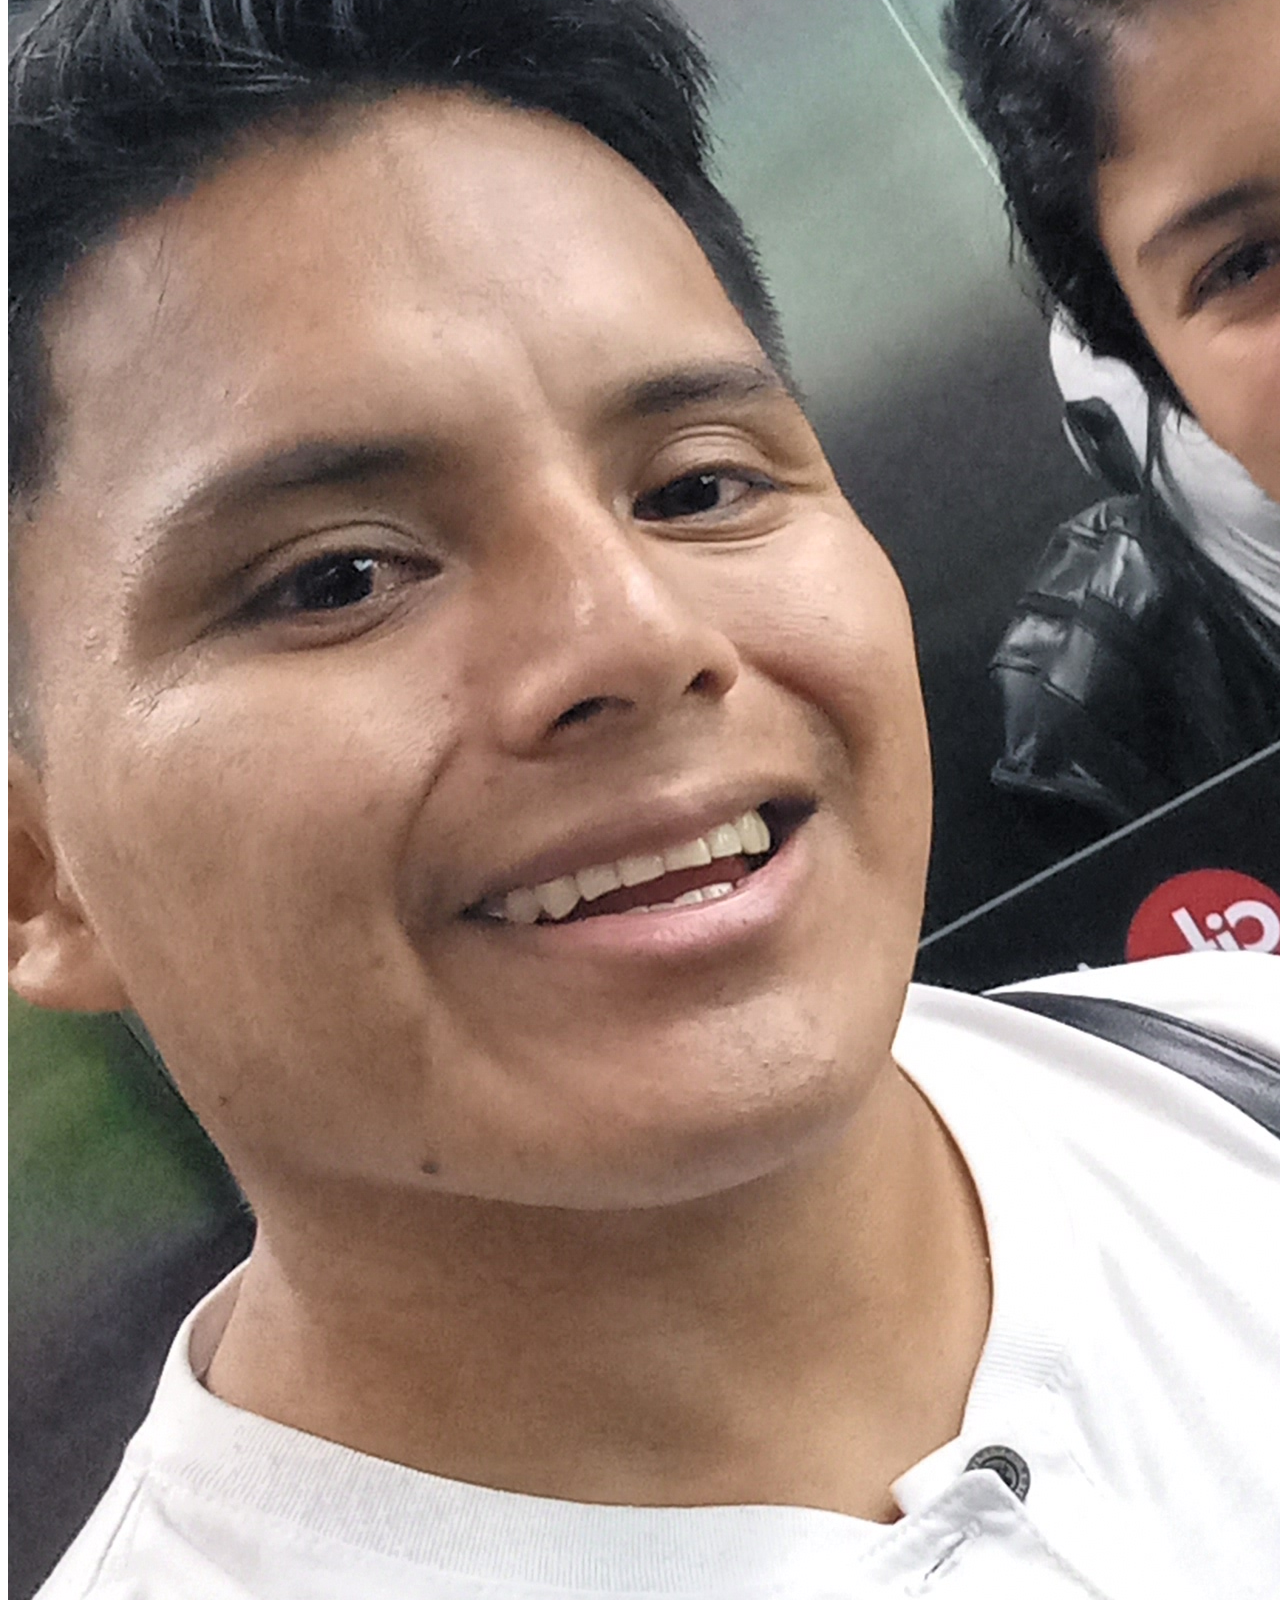
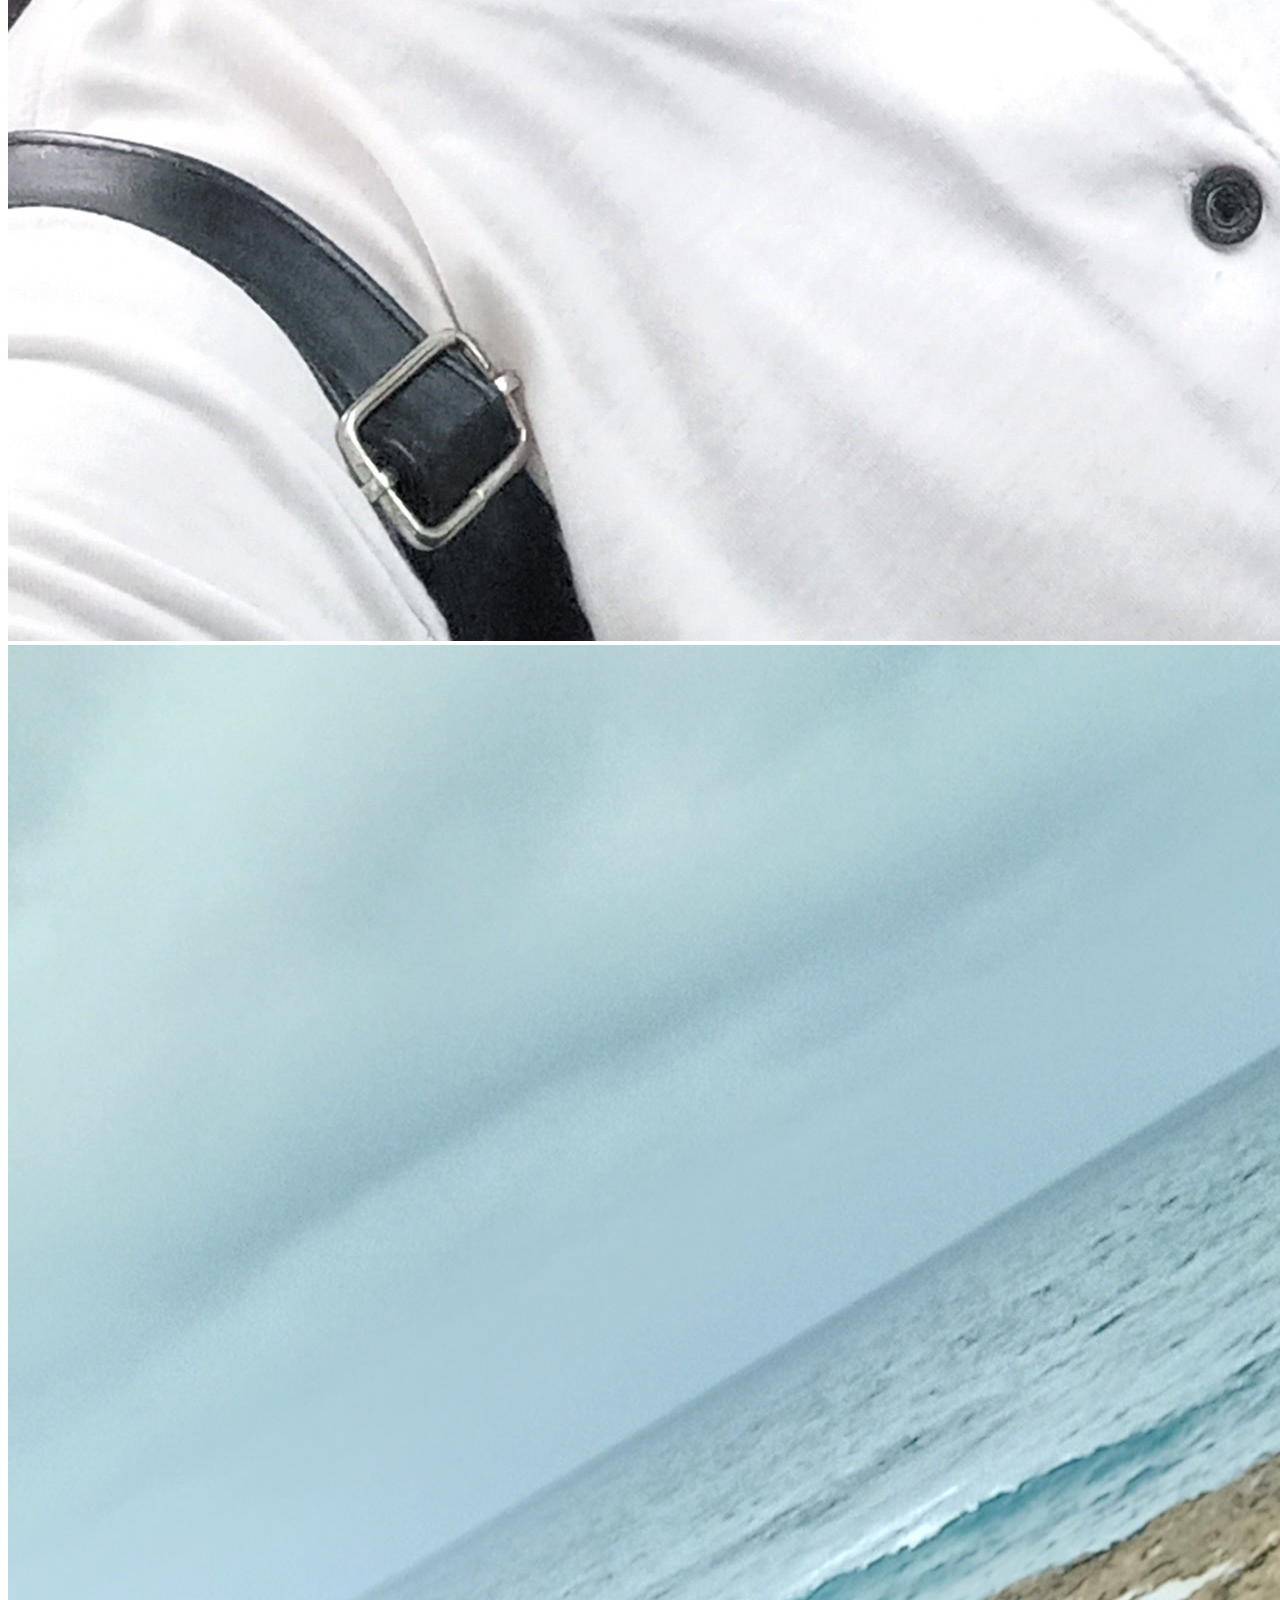
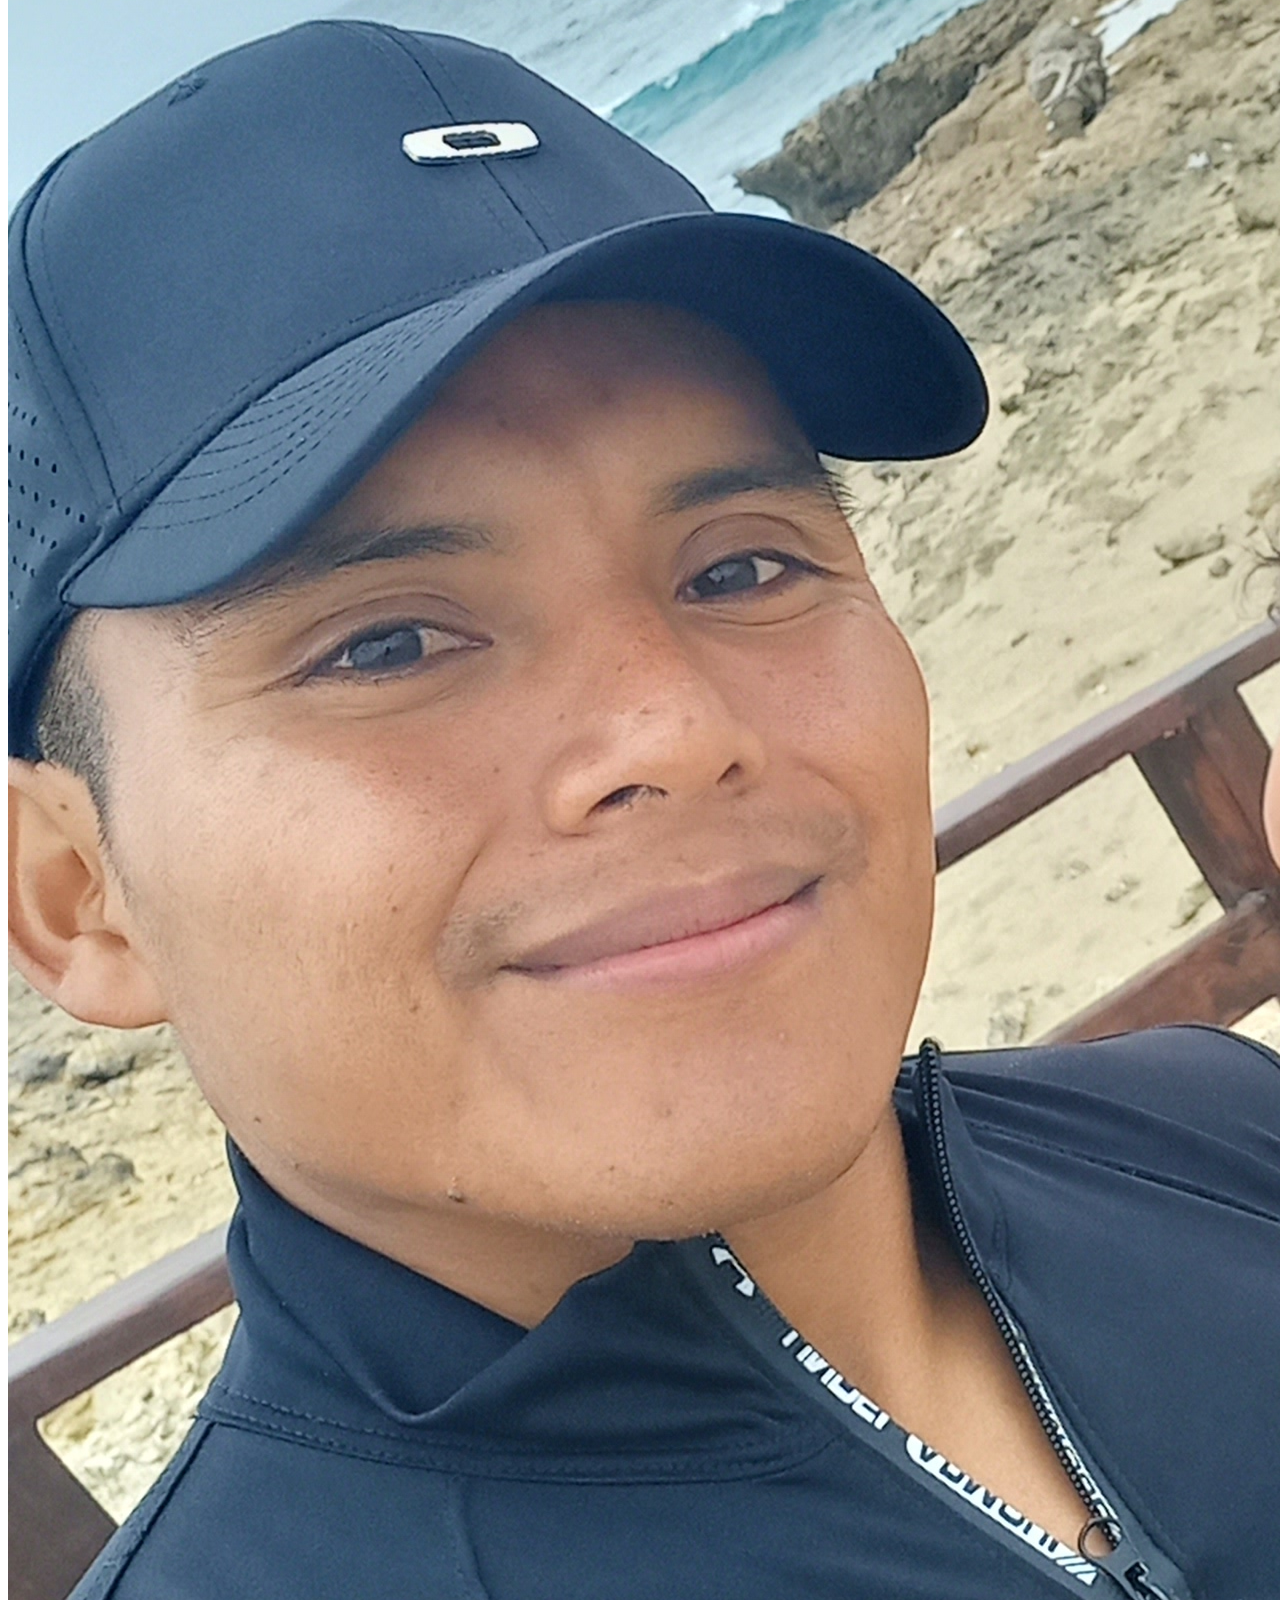
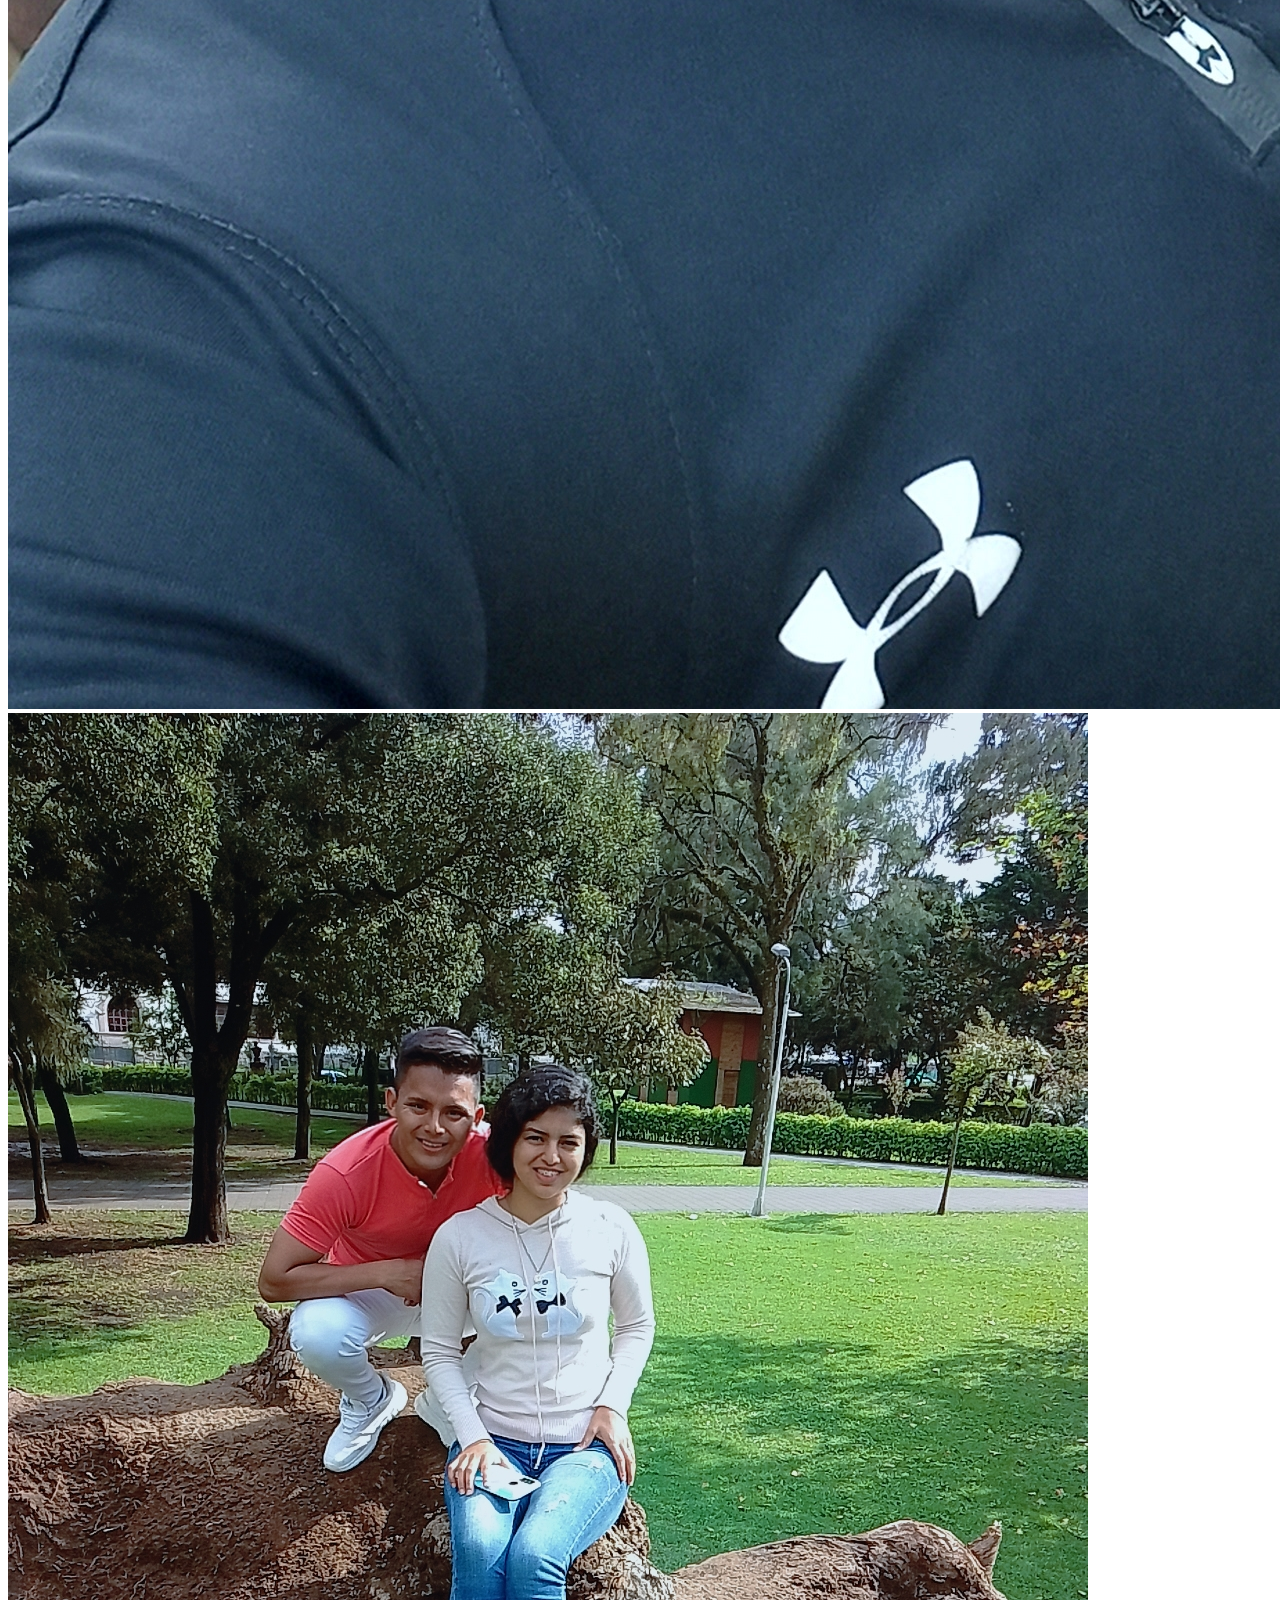
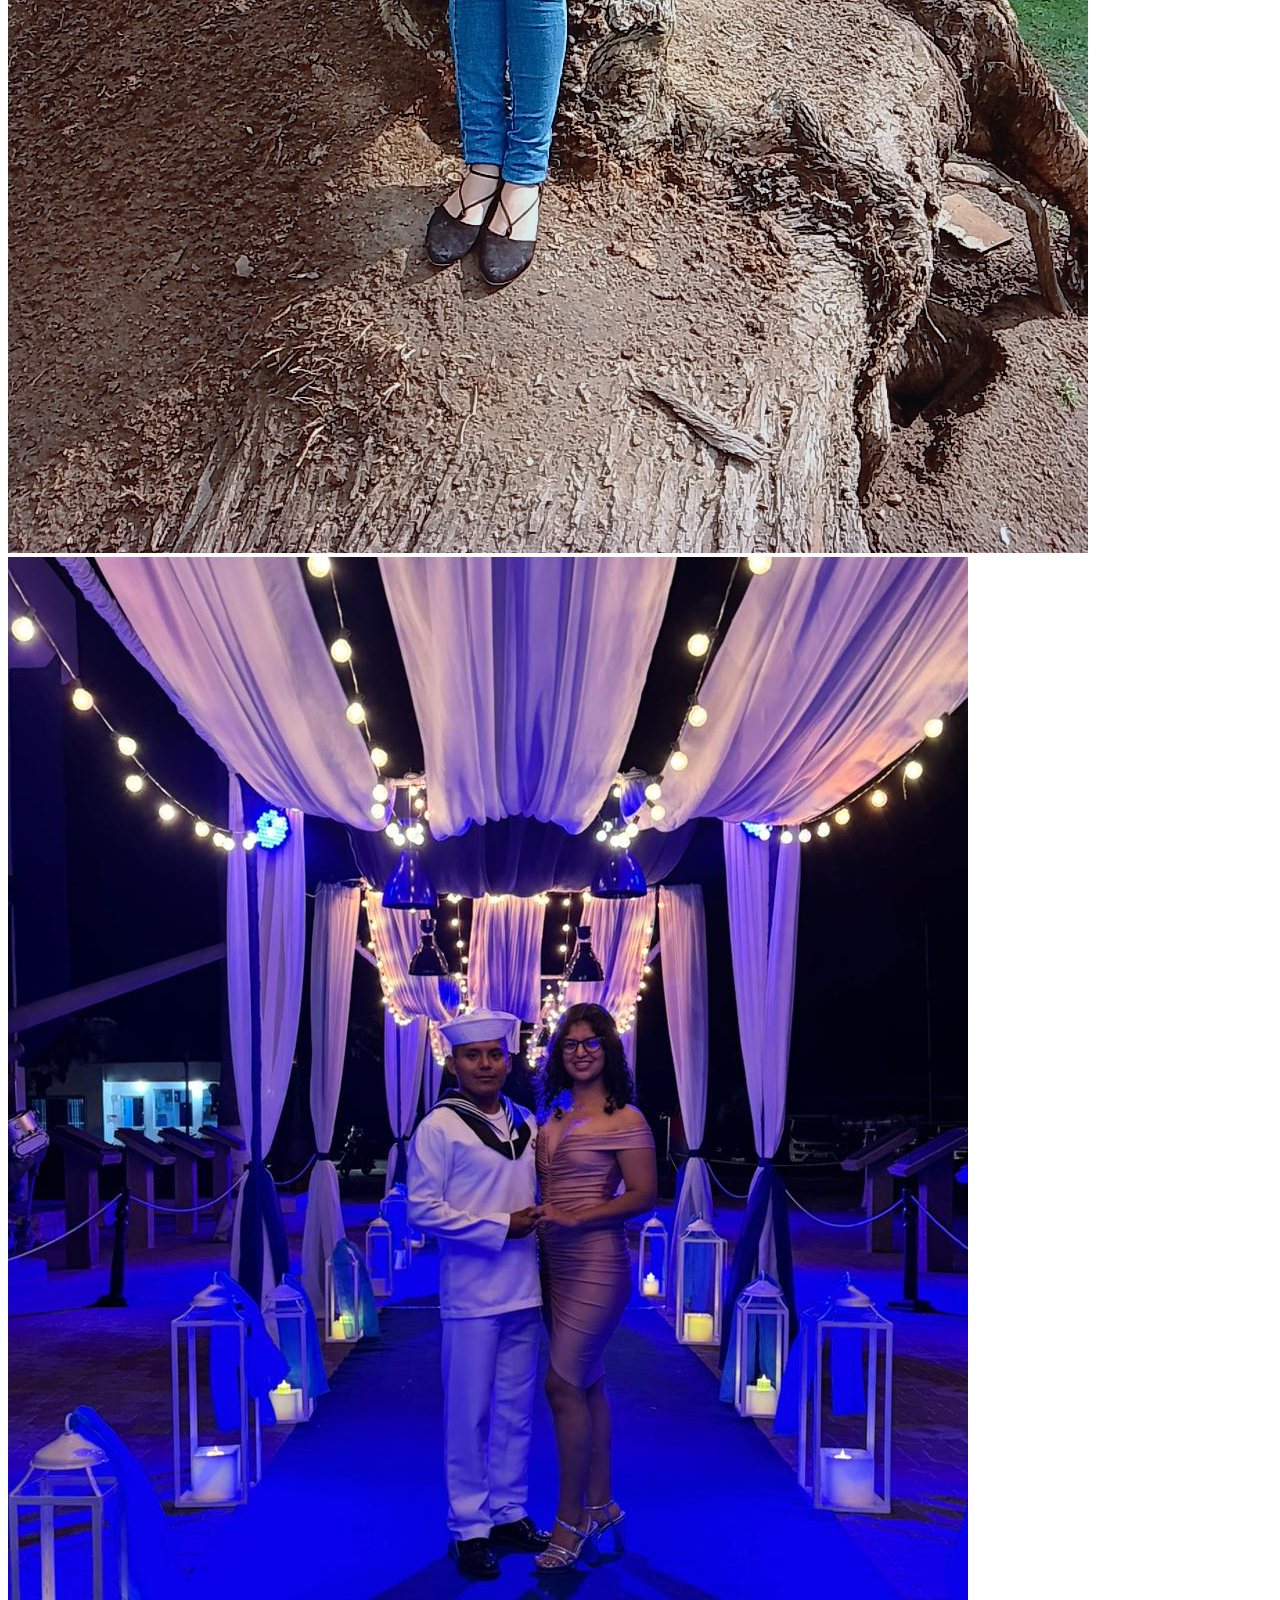
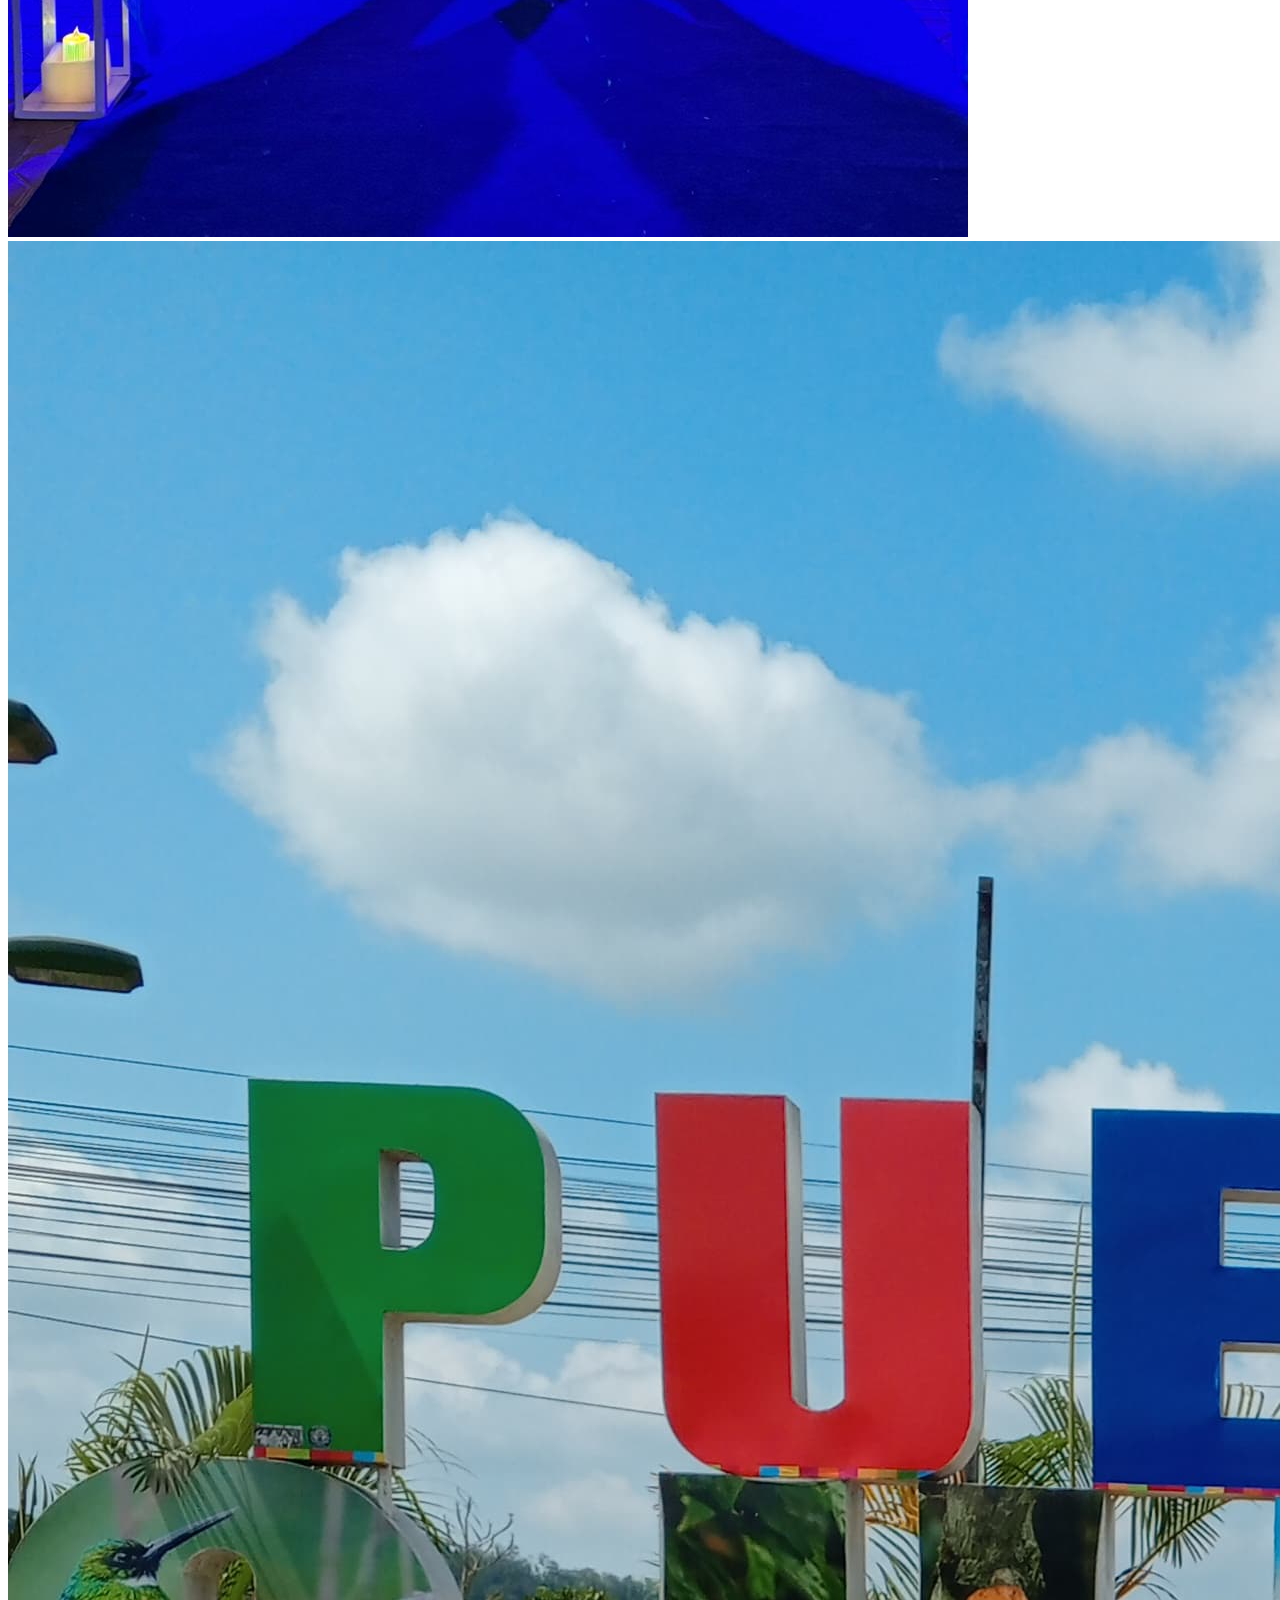
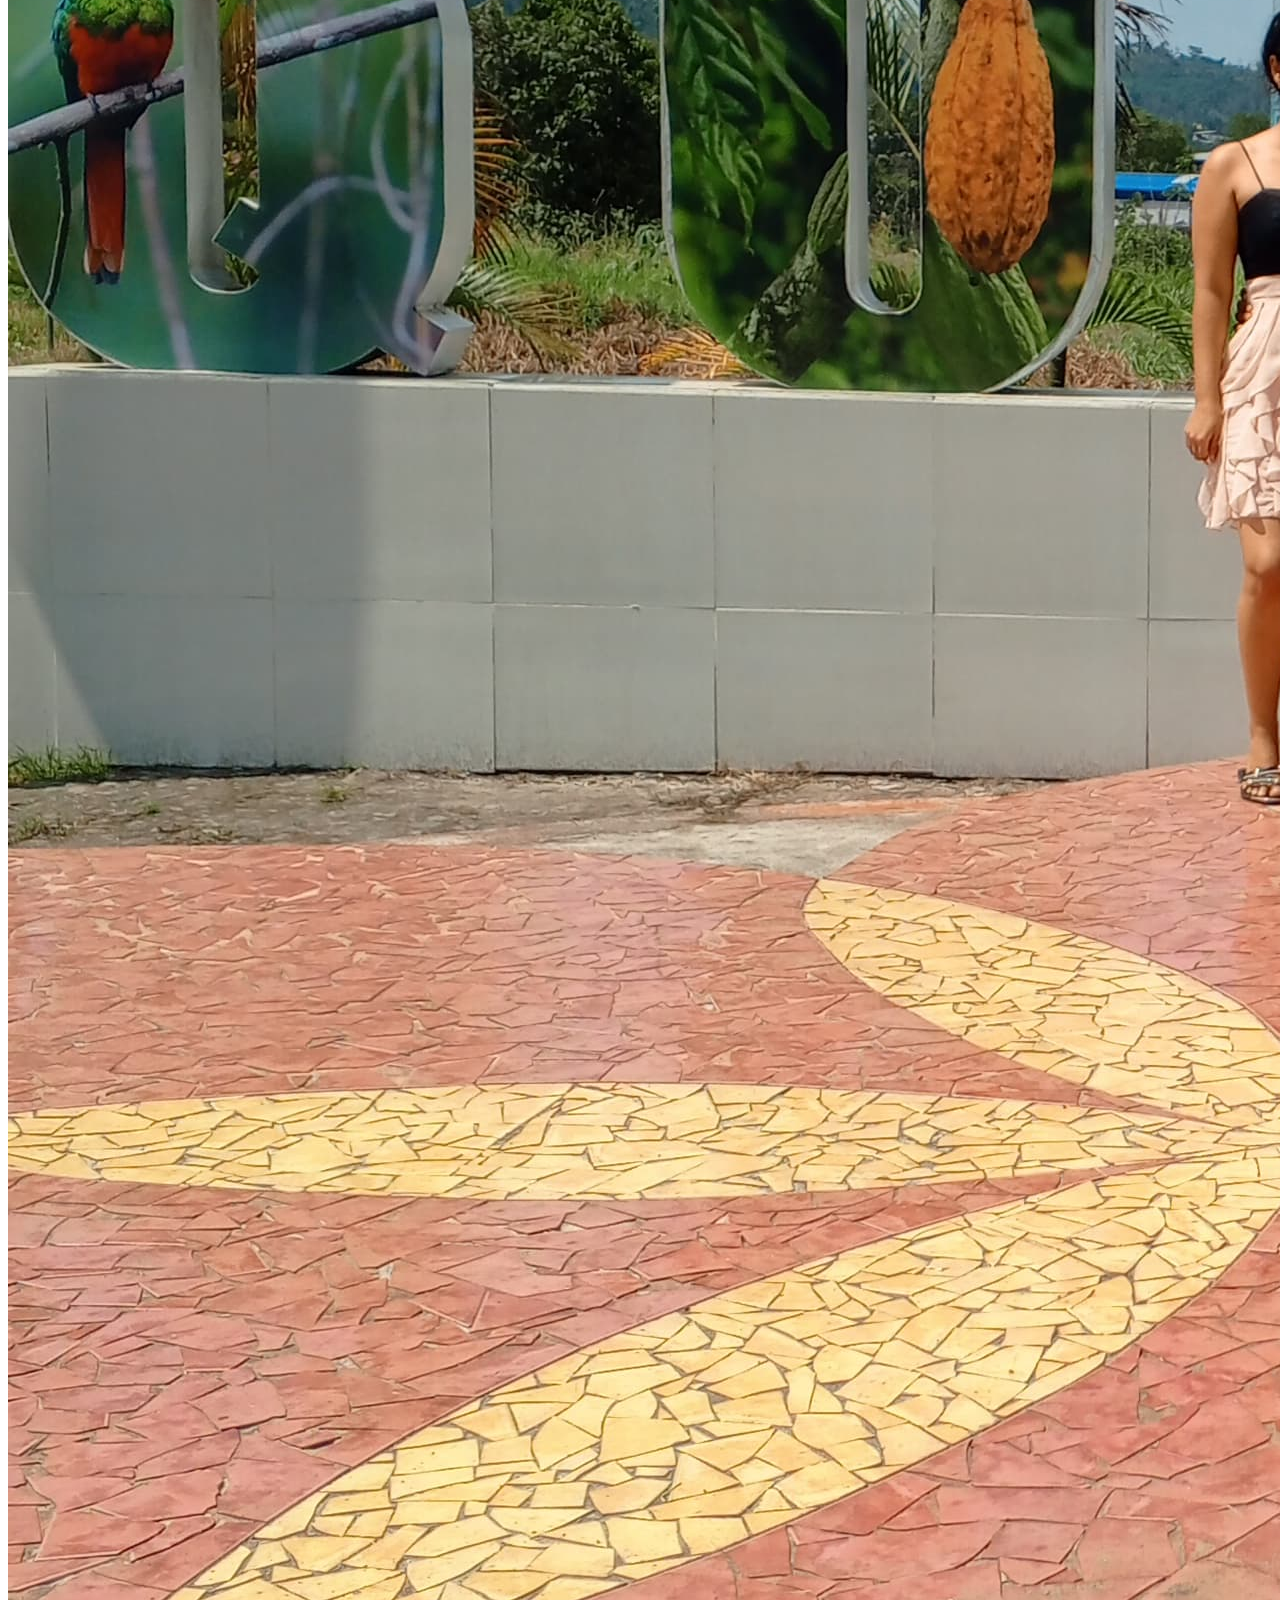
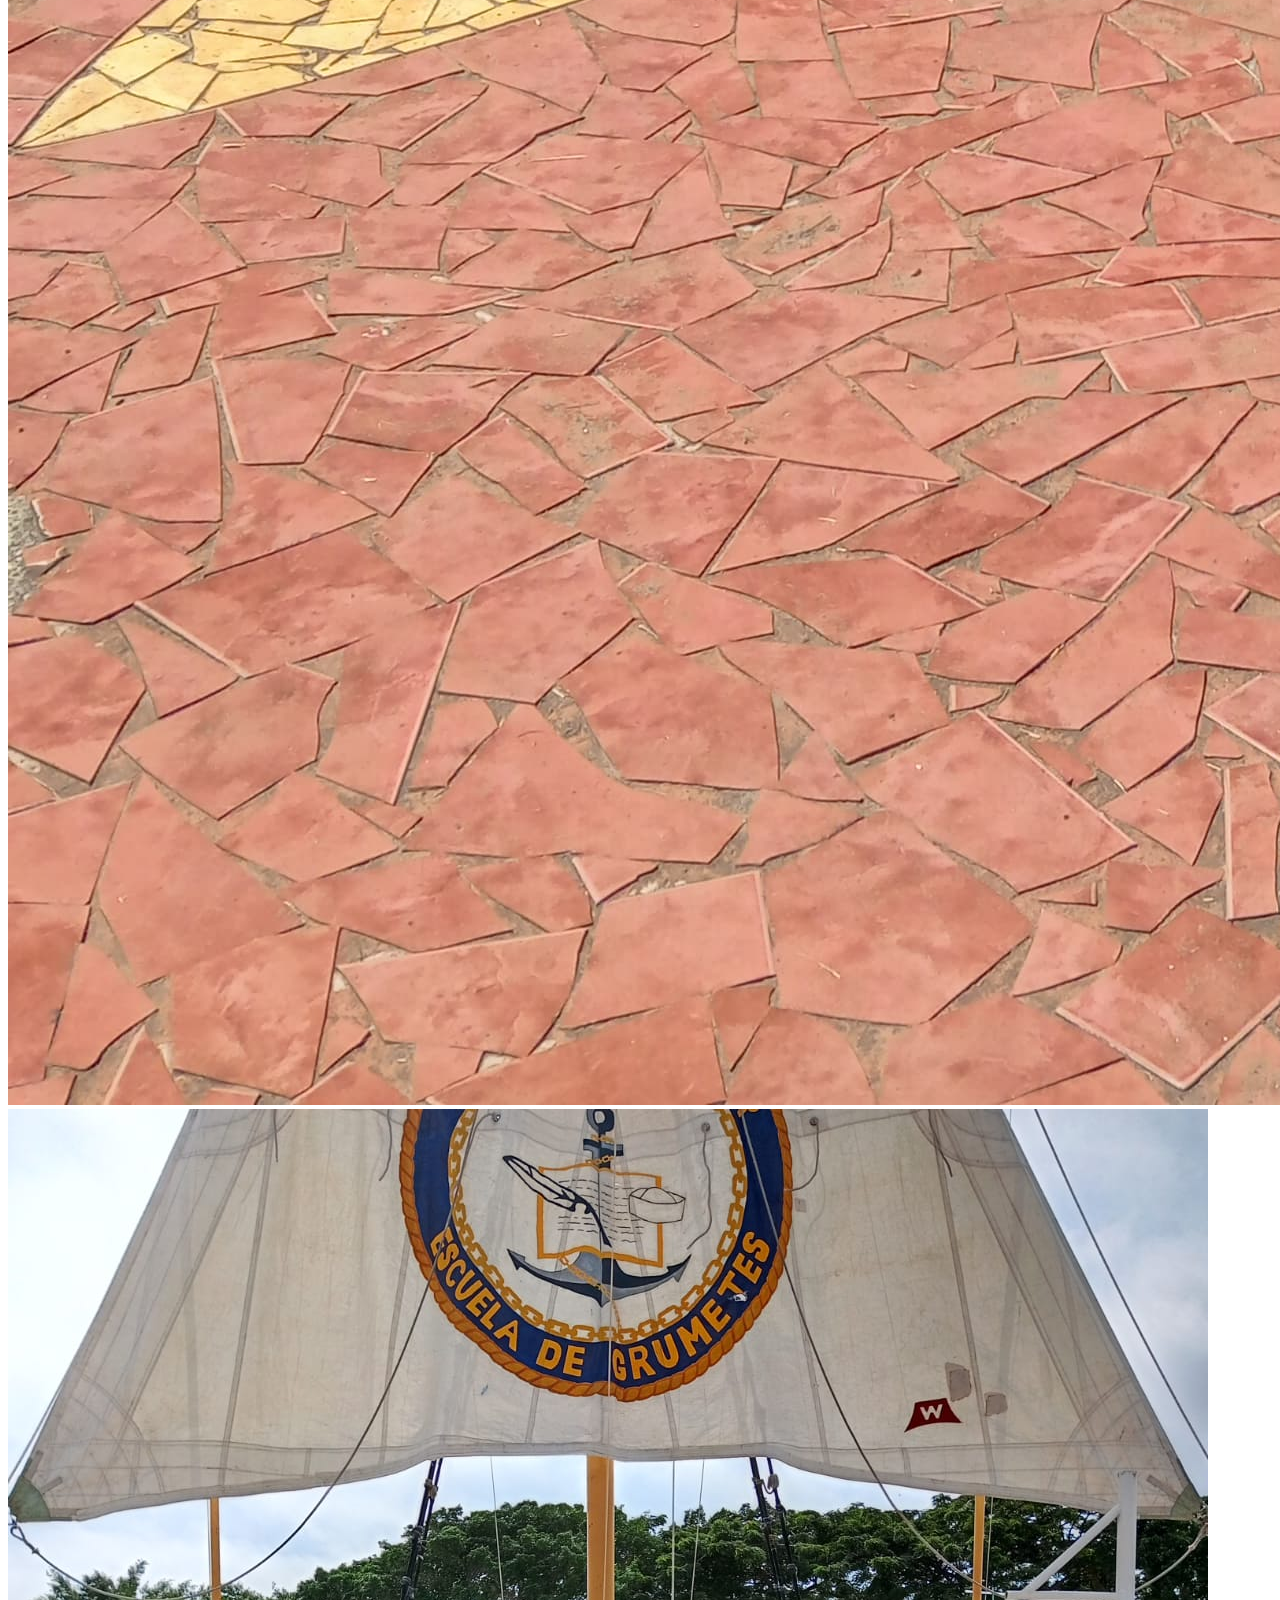
==== commit 9c874643: "Update caja fuerte" ====
--- a/caja_fuerte.html
+++ b/caja_fuerte.html
@@ -103,7 +103,7 @@
                 <path
                     d="M19.4626 3.99415C16.7809 2.34923 14.4404 3.01211 13.0344 4.06801C12.4578 4.50096 12.1696 4.71743 12 4.71743C11.8304 4.71743 11.5422 4.50096 10.9656 4.06801C9.55962 3.01211 7.21909 2.34923 4.53744 3.99415C1.01807 6.15294 0.221721 13.2749 8.33953 19.2834C9.88572 20.4278 10.6588 21 12 21C13.3412 21 14.1143 20.4278 15.6605 19.2834C23.7783 13.2749 22.9819 6.15294 19.4626 3.99415Z"
                     stroke="currentColor" stroke-width="1.5" stroke-linecap="round" />
-            </svg> Tú & Yo
+            </svg> Tú & Yo <br>[Ver Fotos]
         </button>
     </div>
 
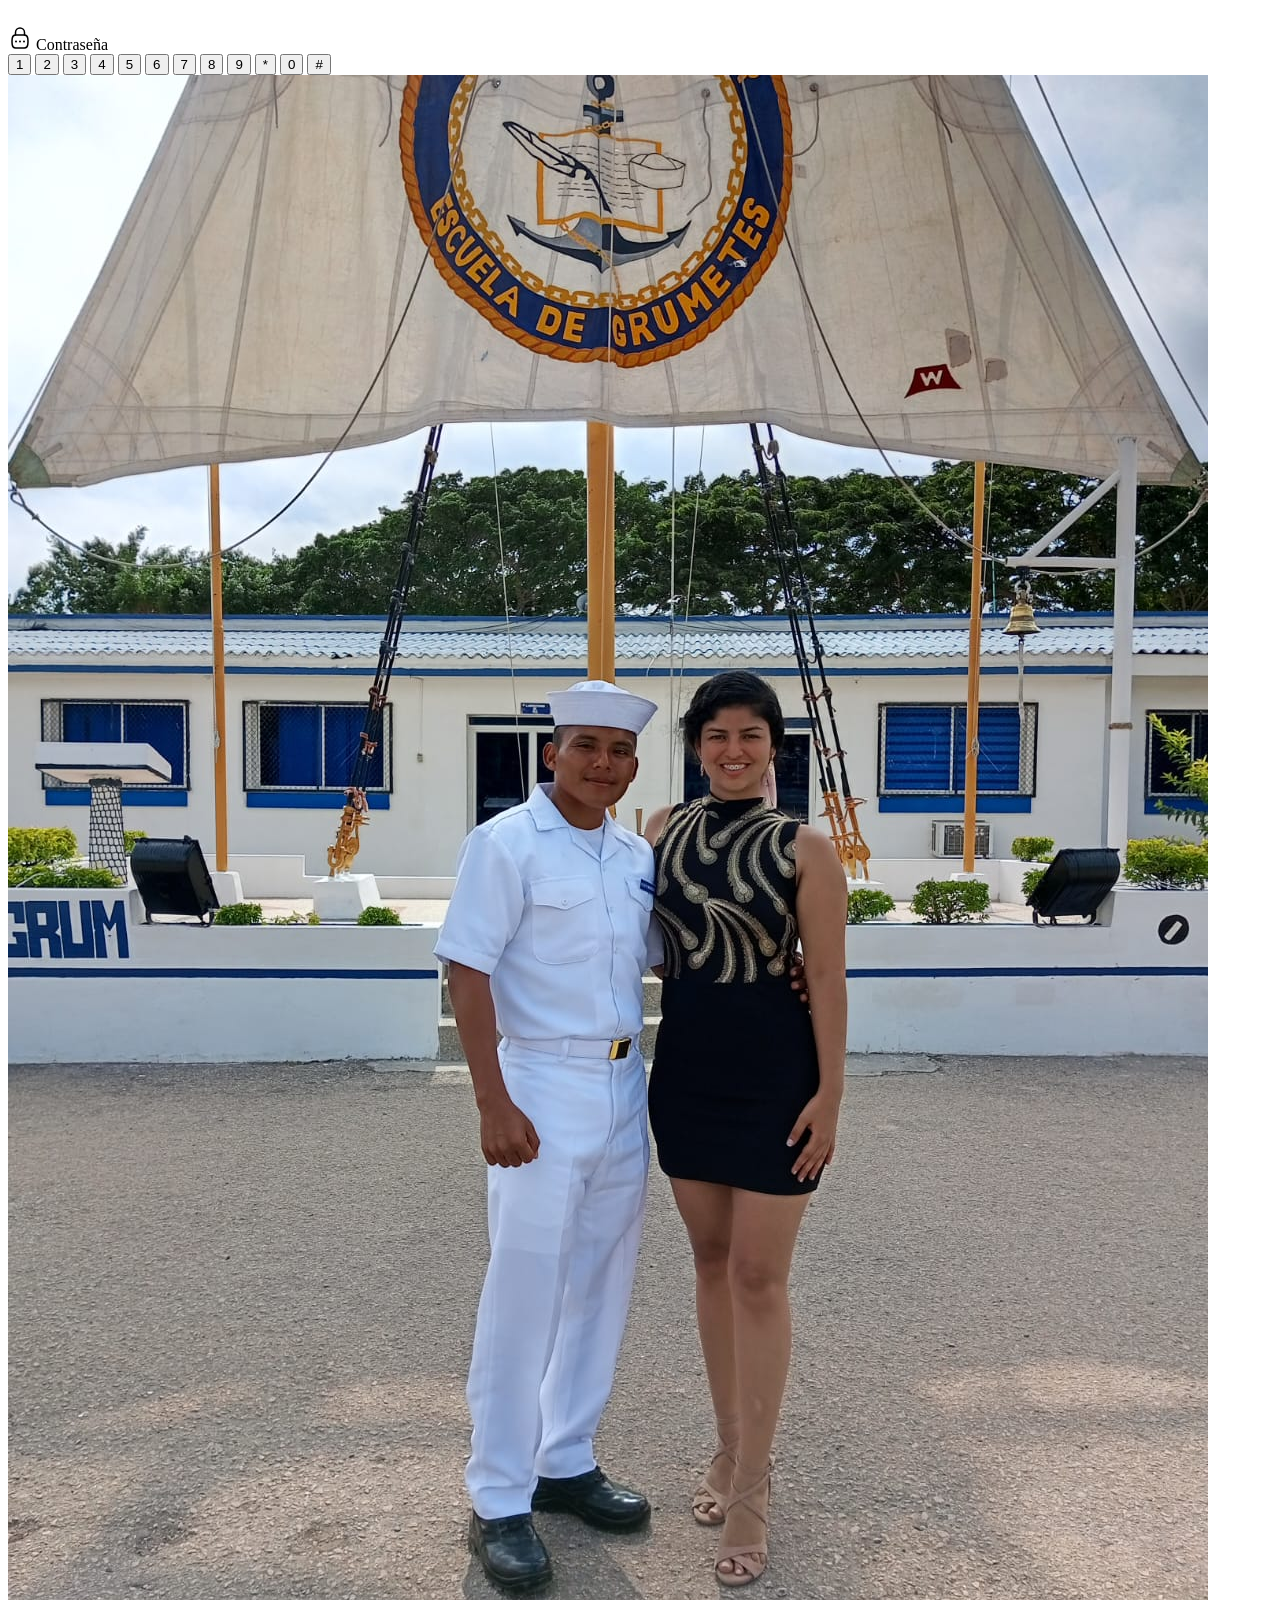
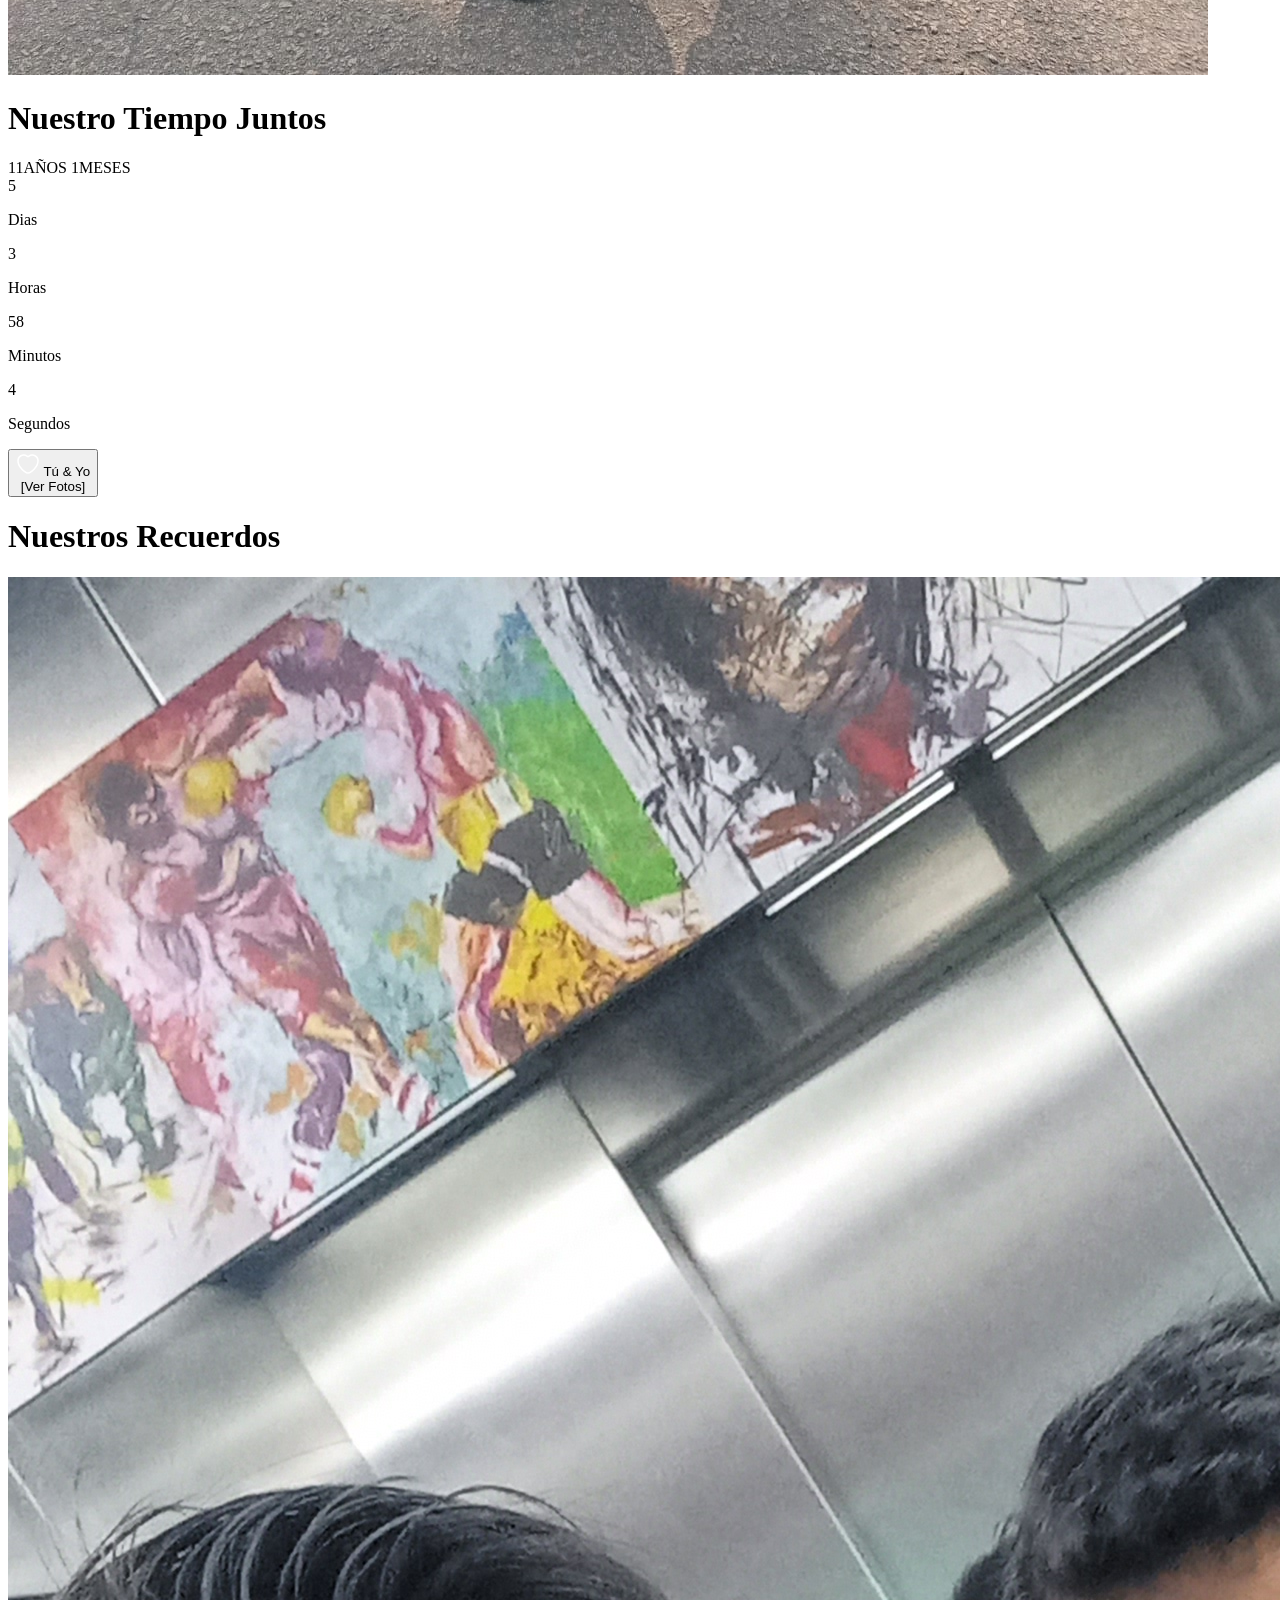
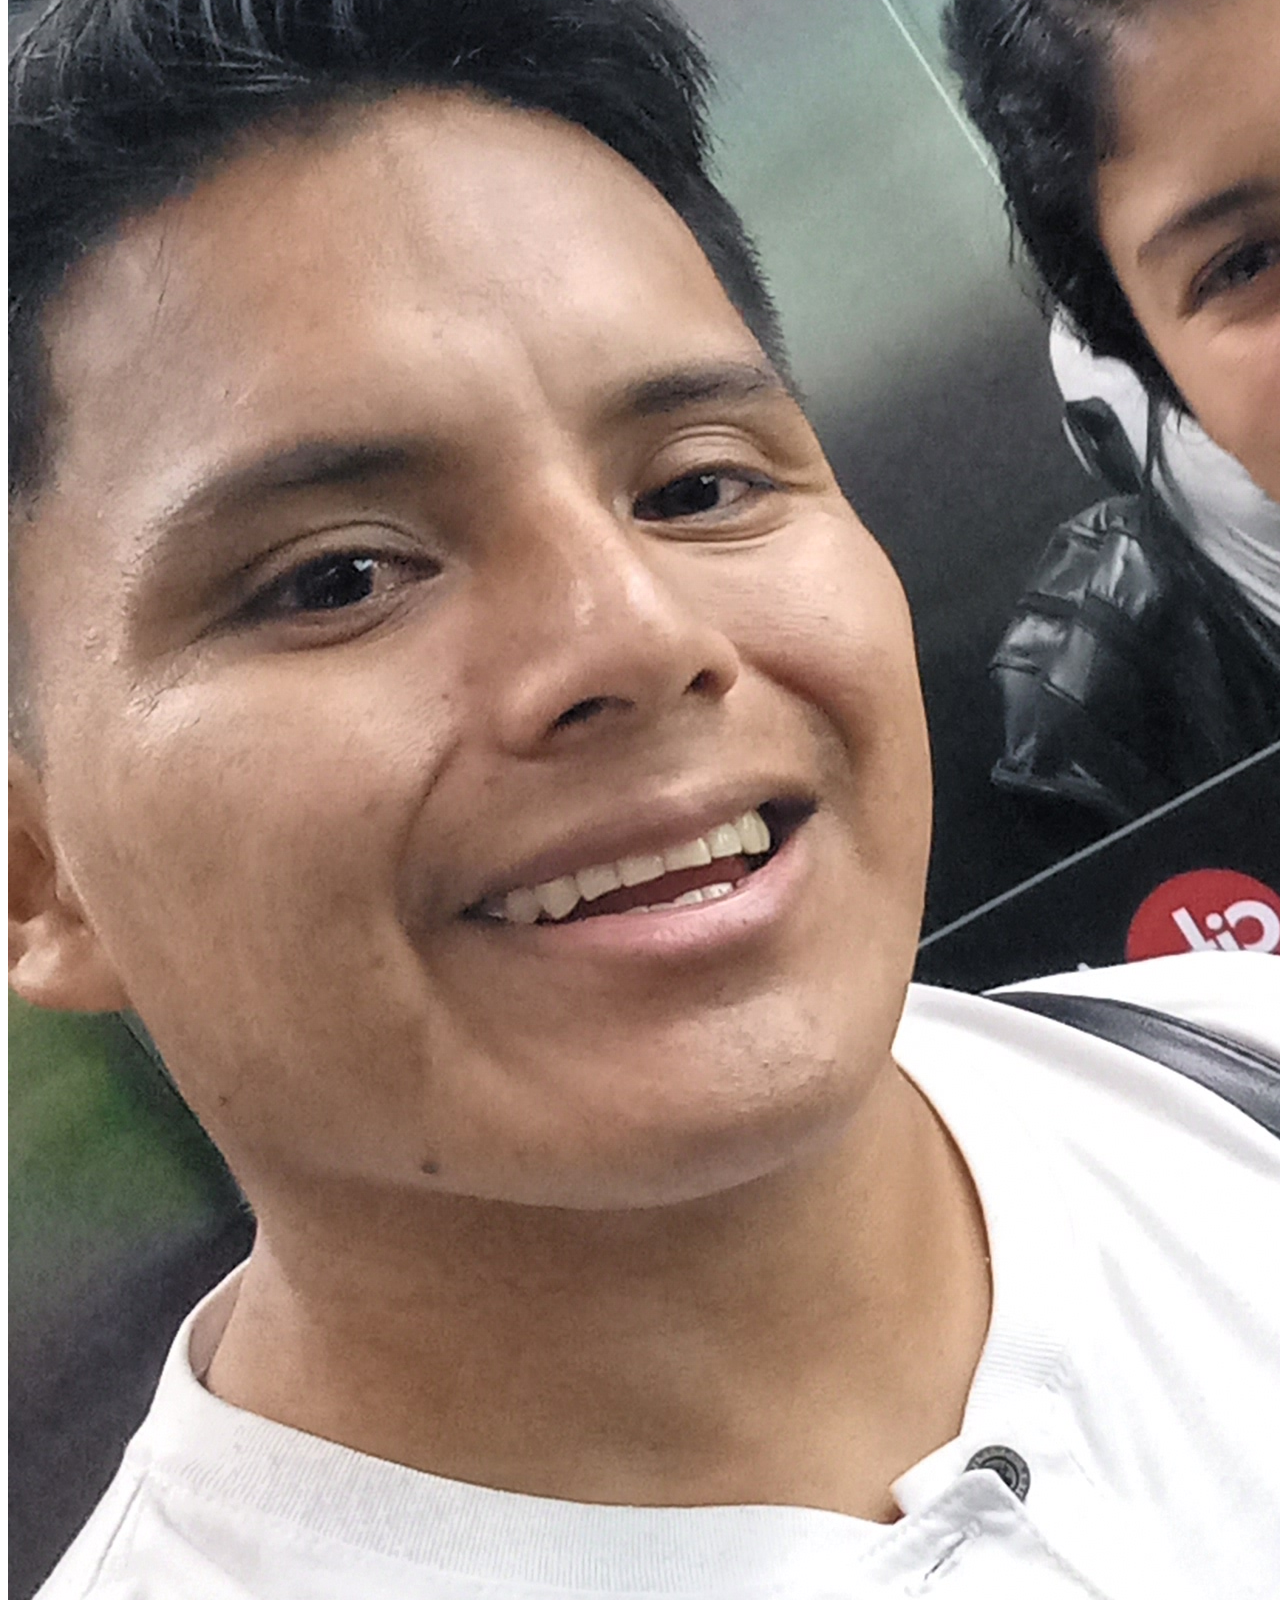
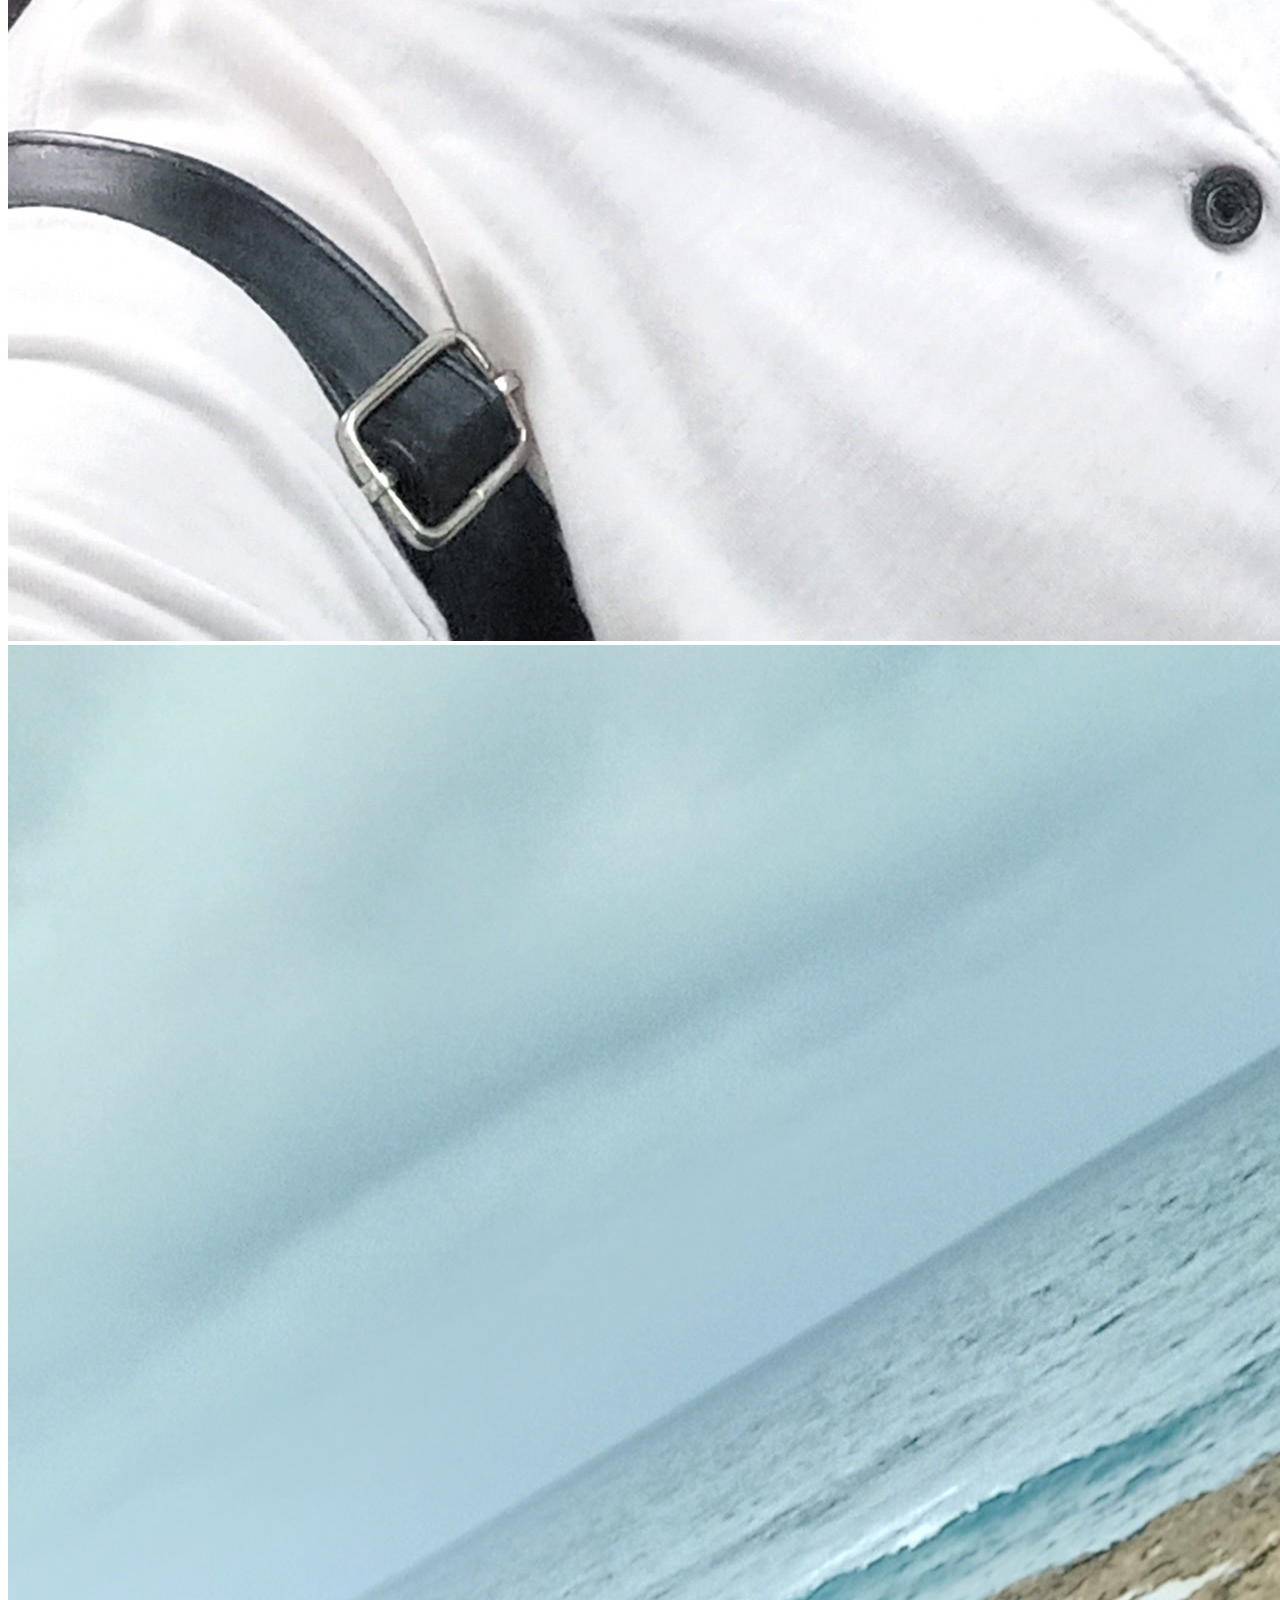
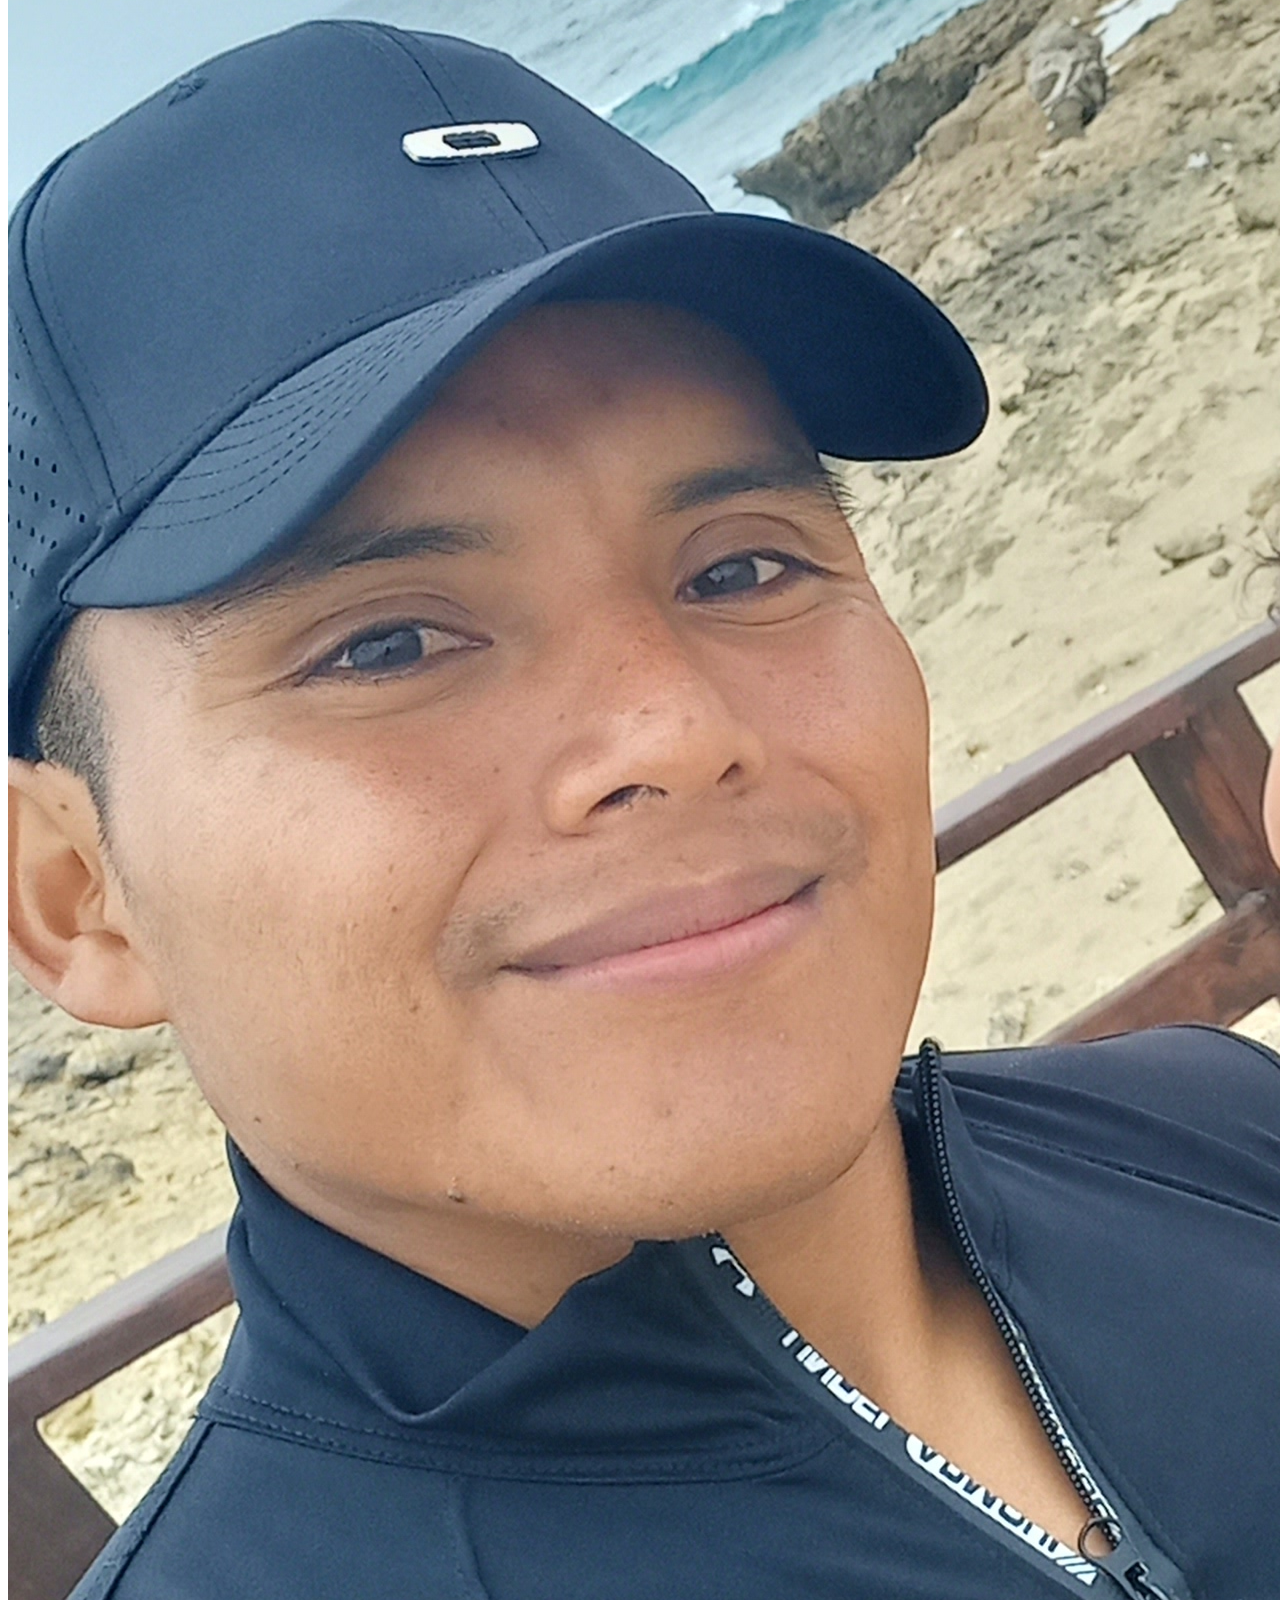
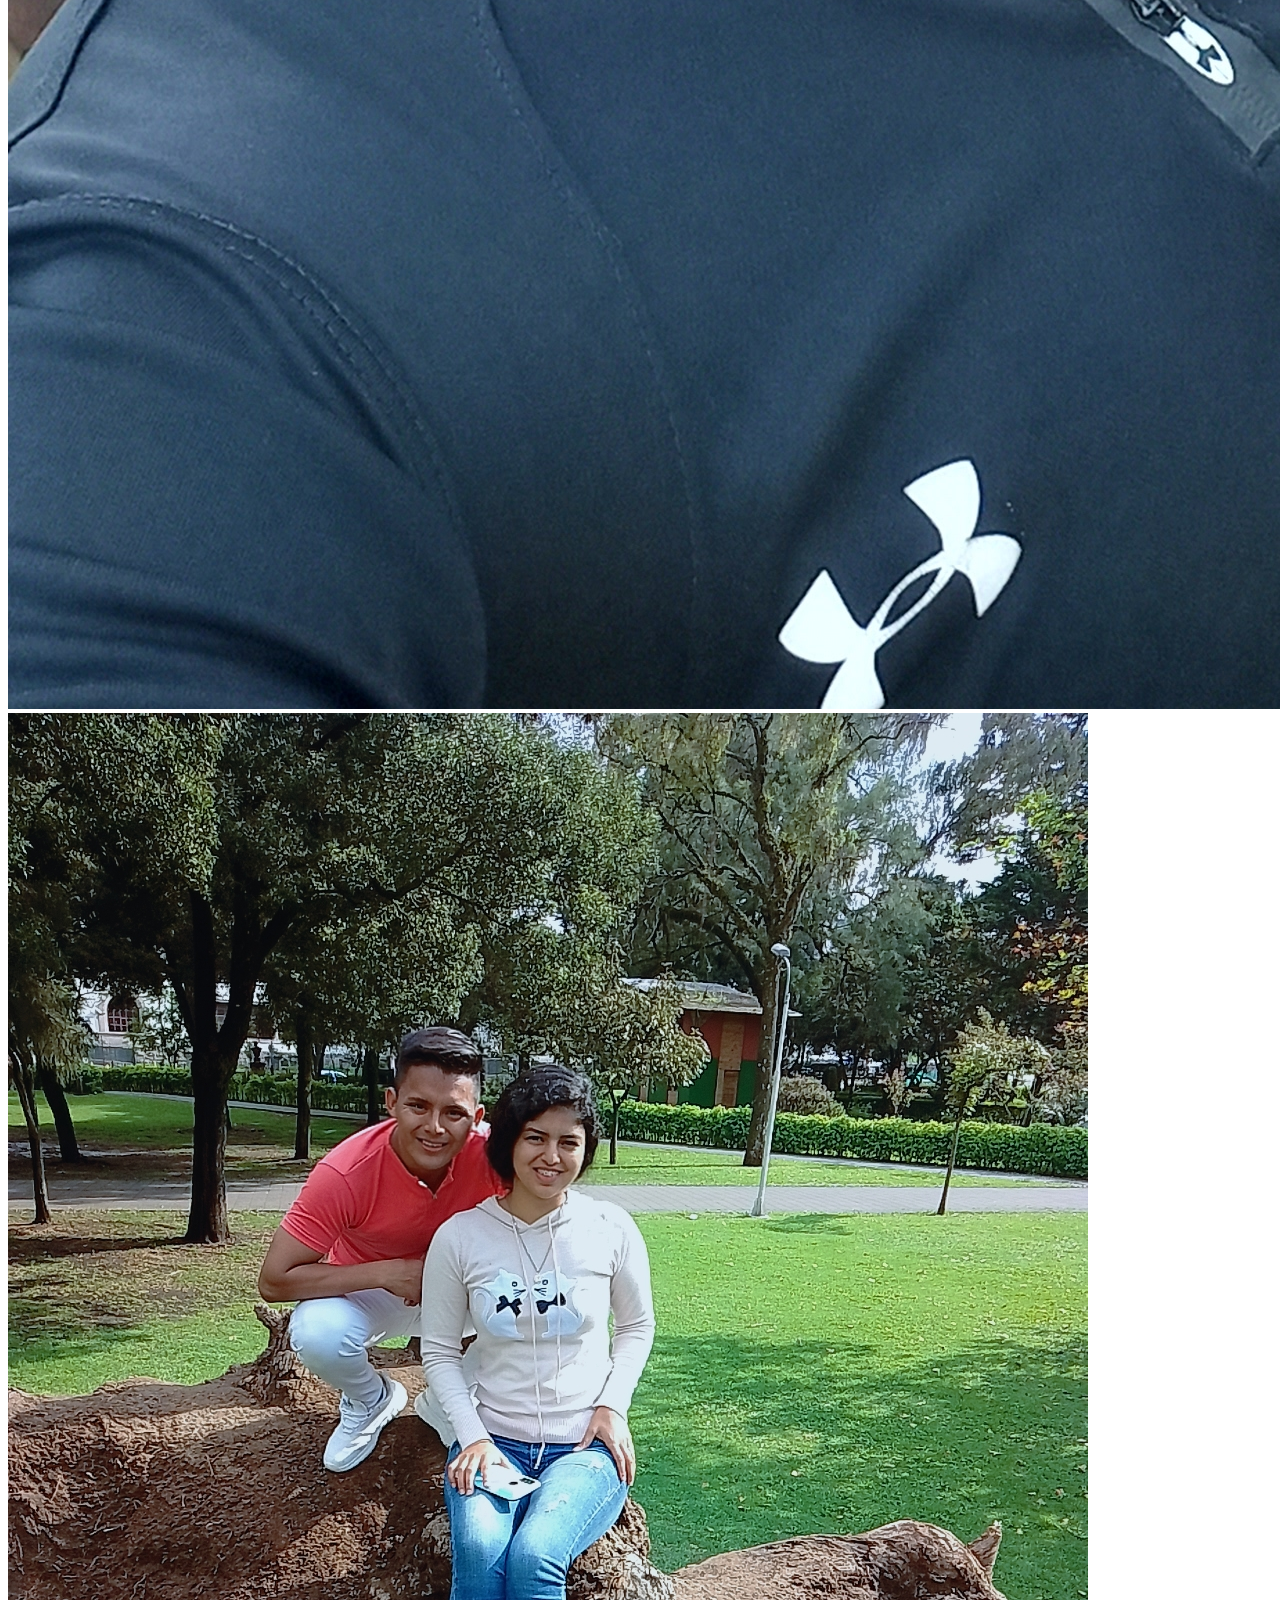
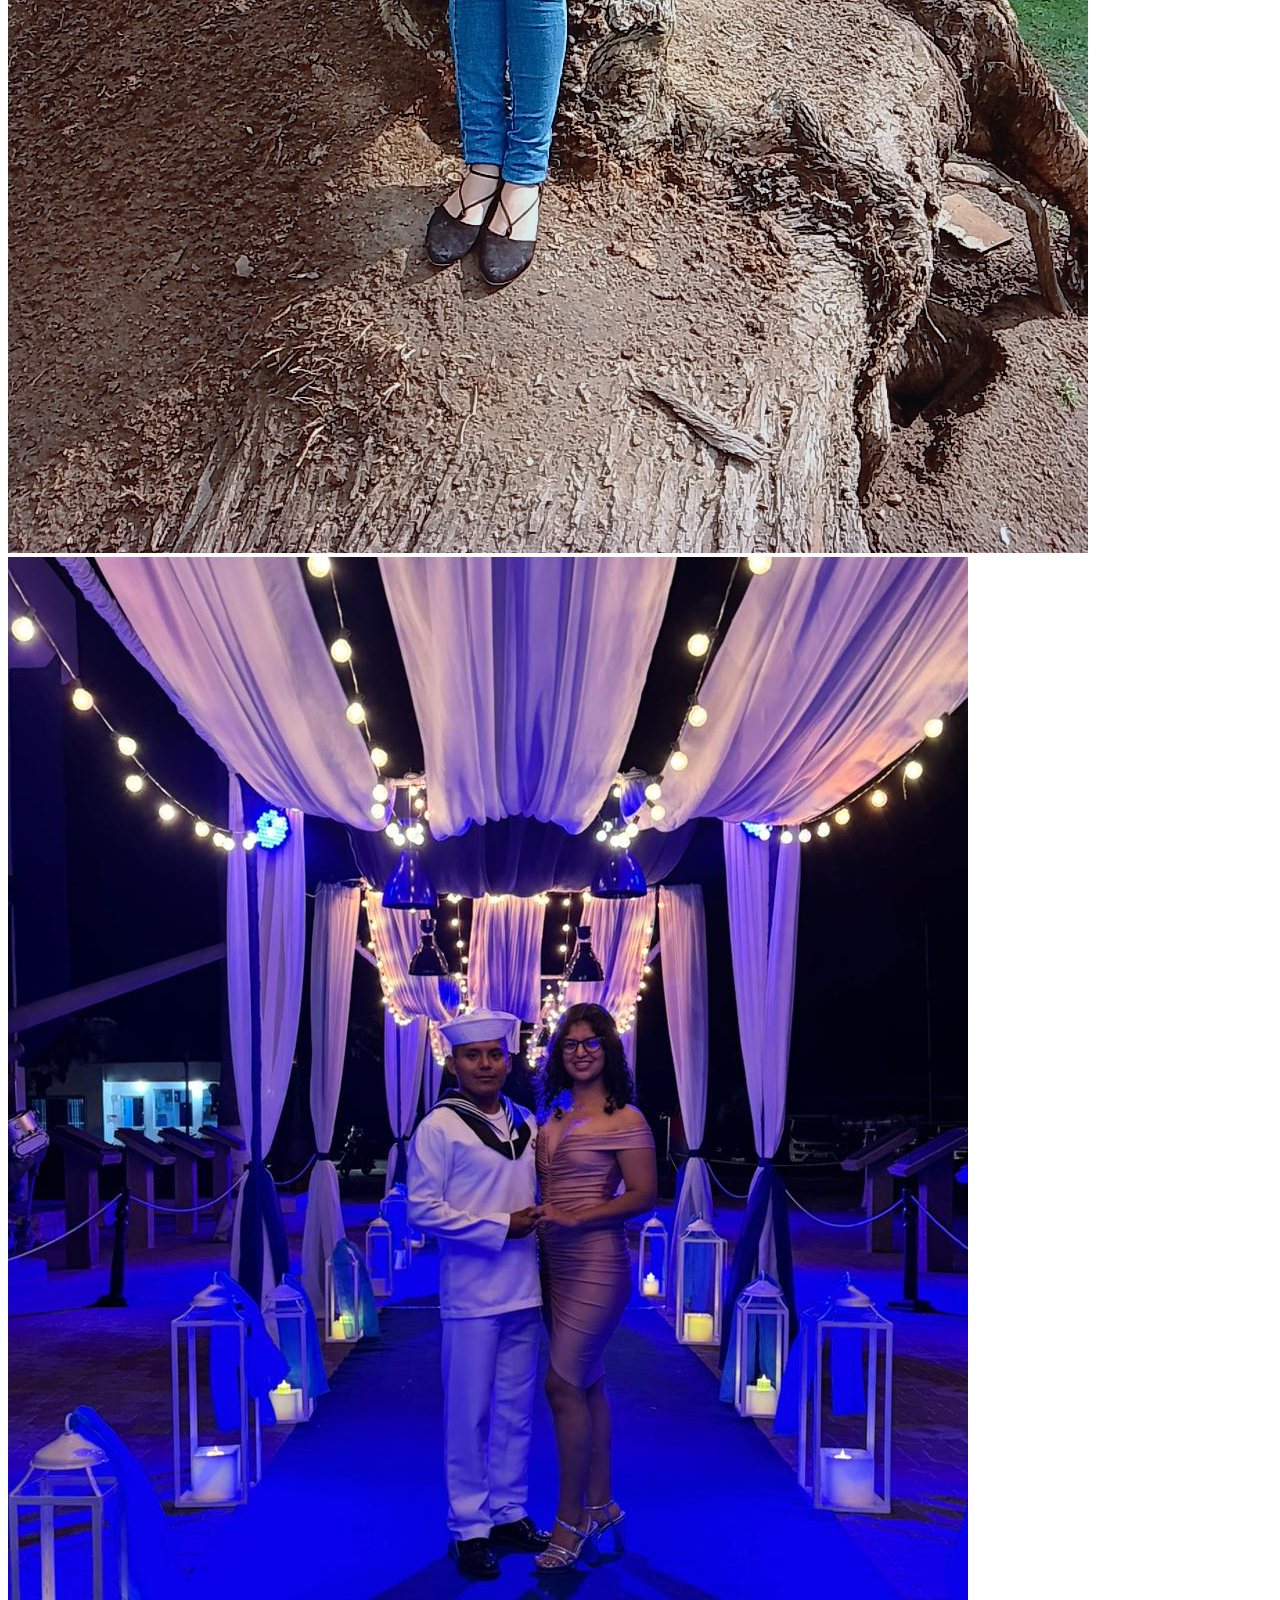
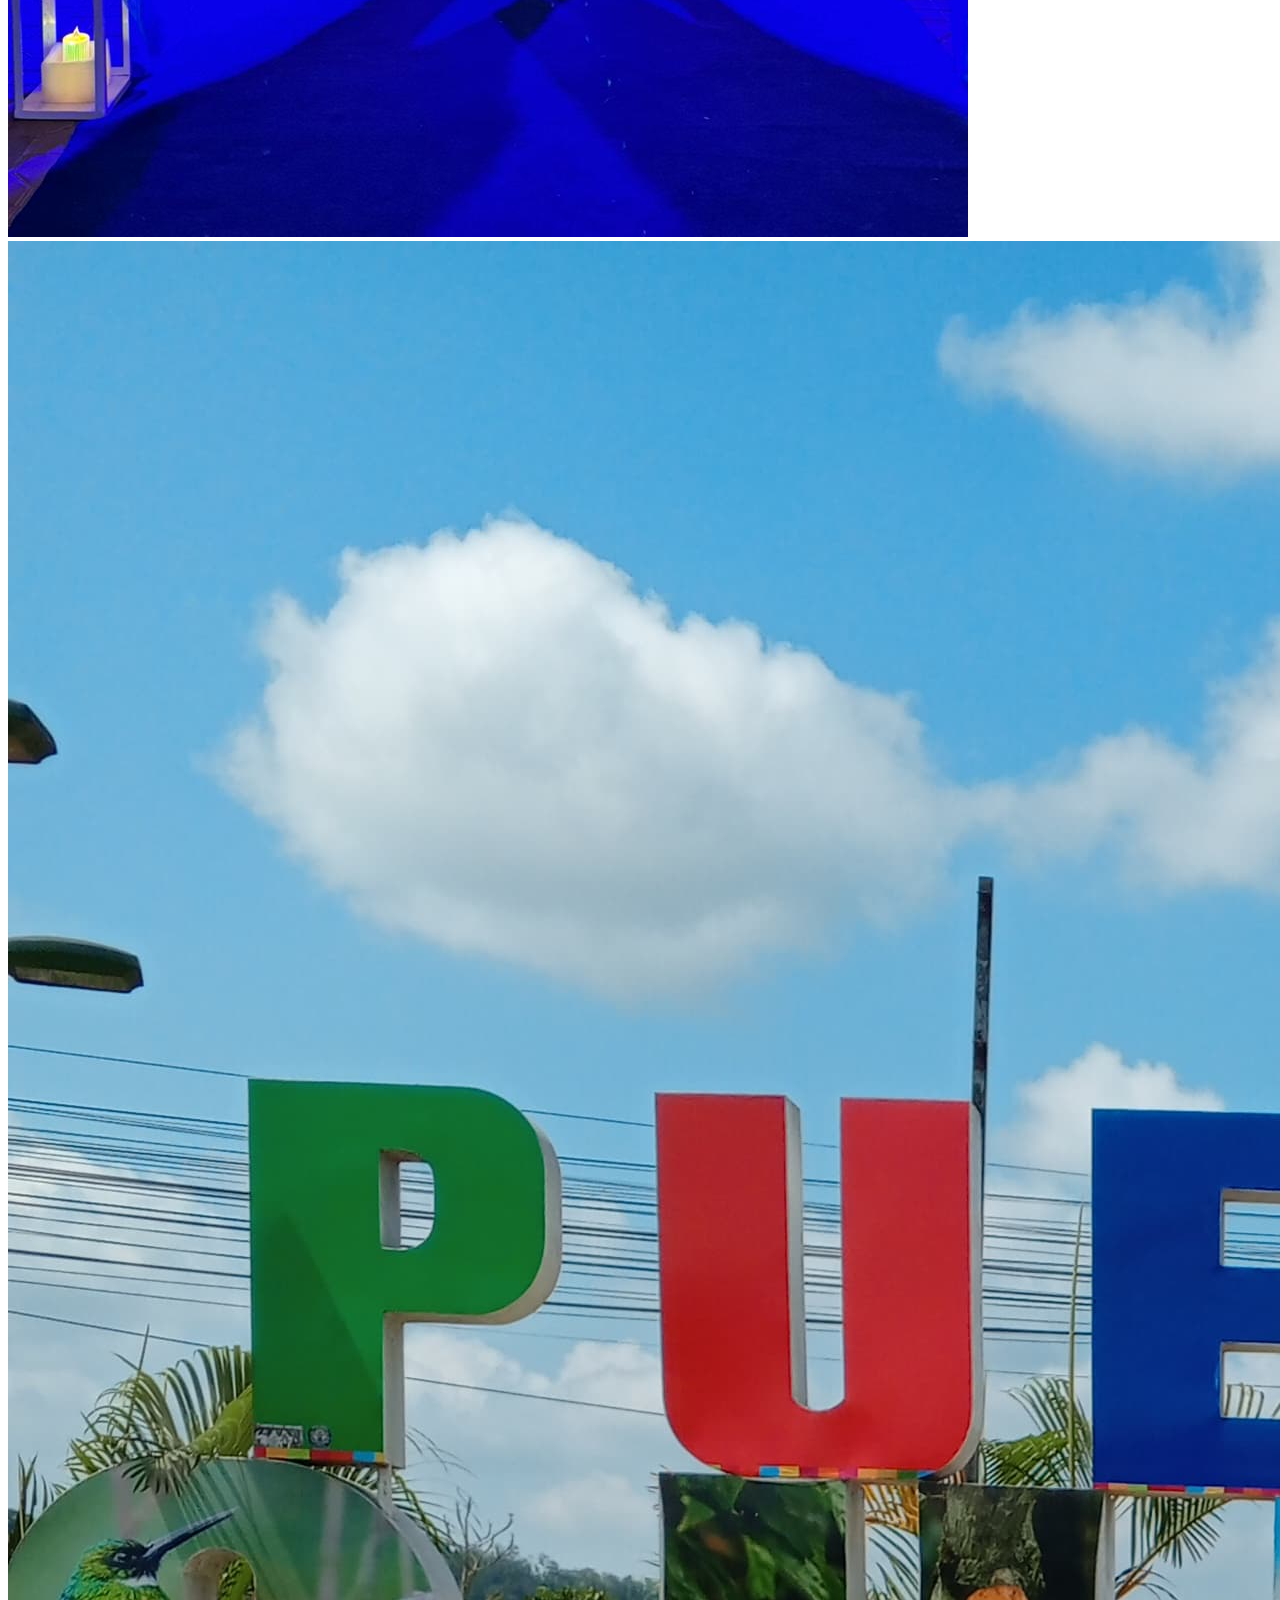
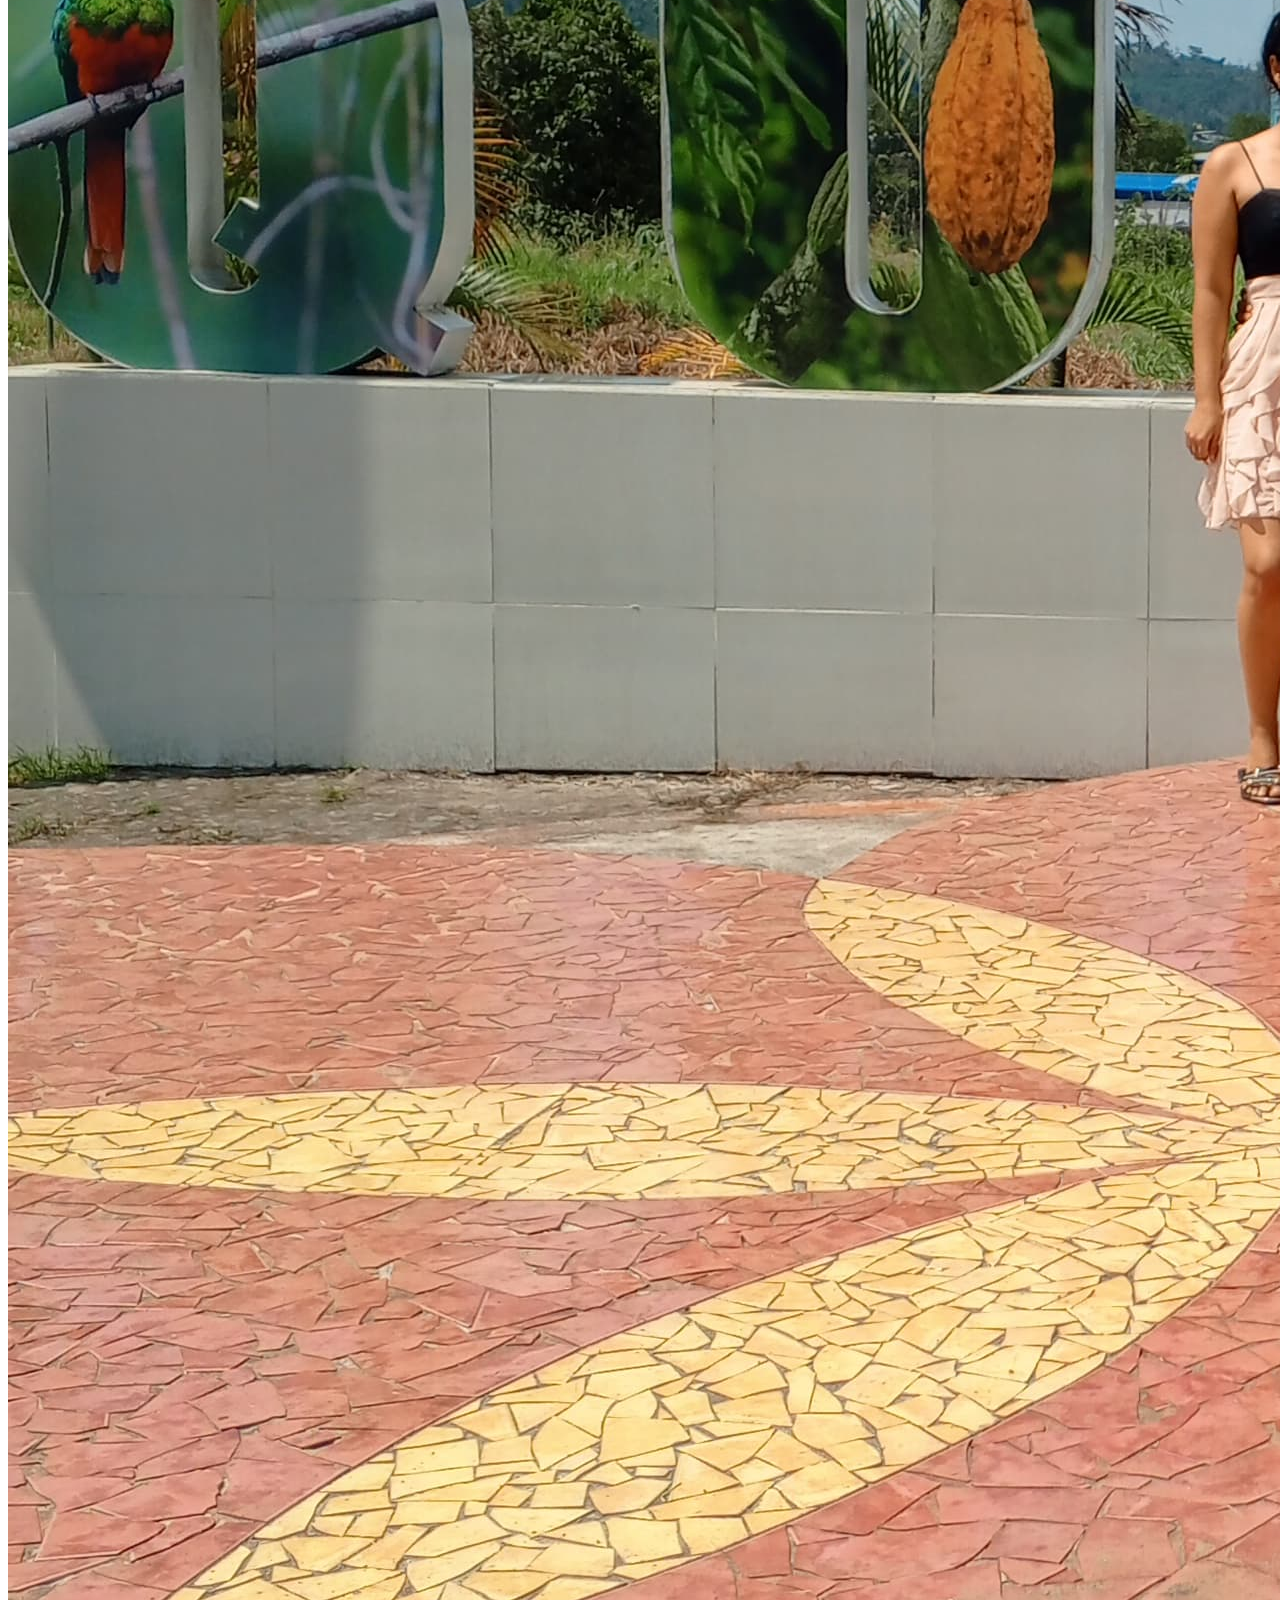
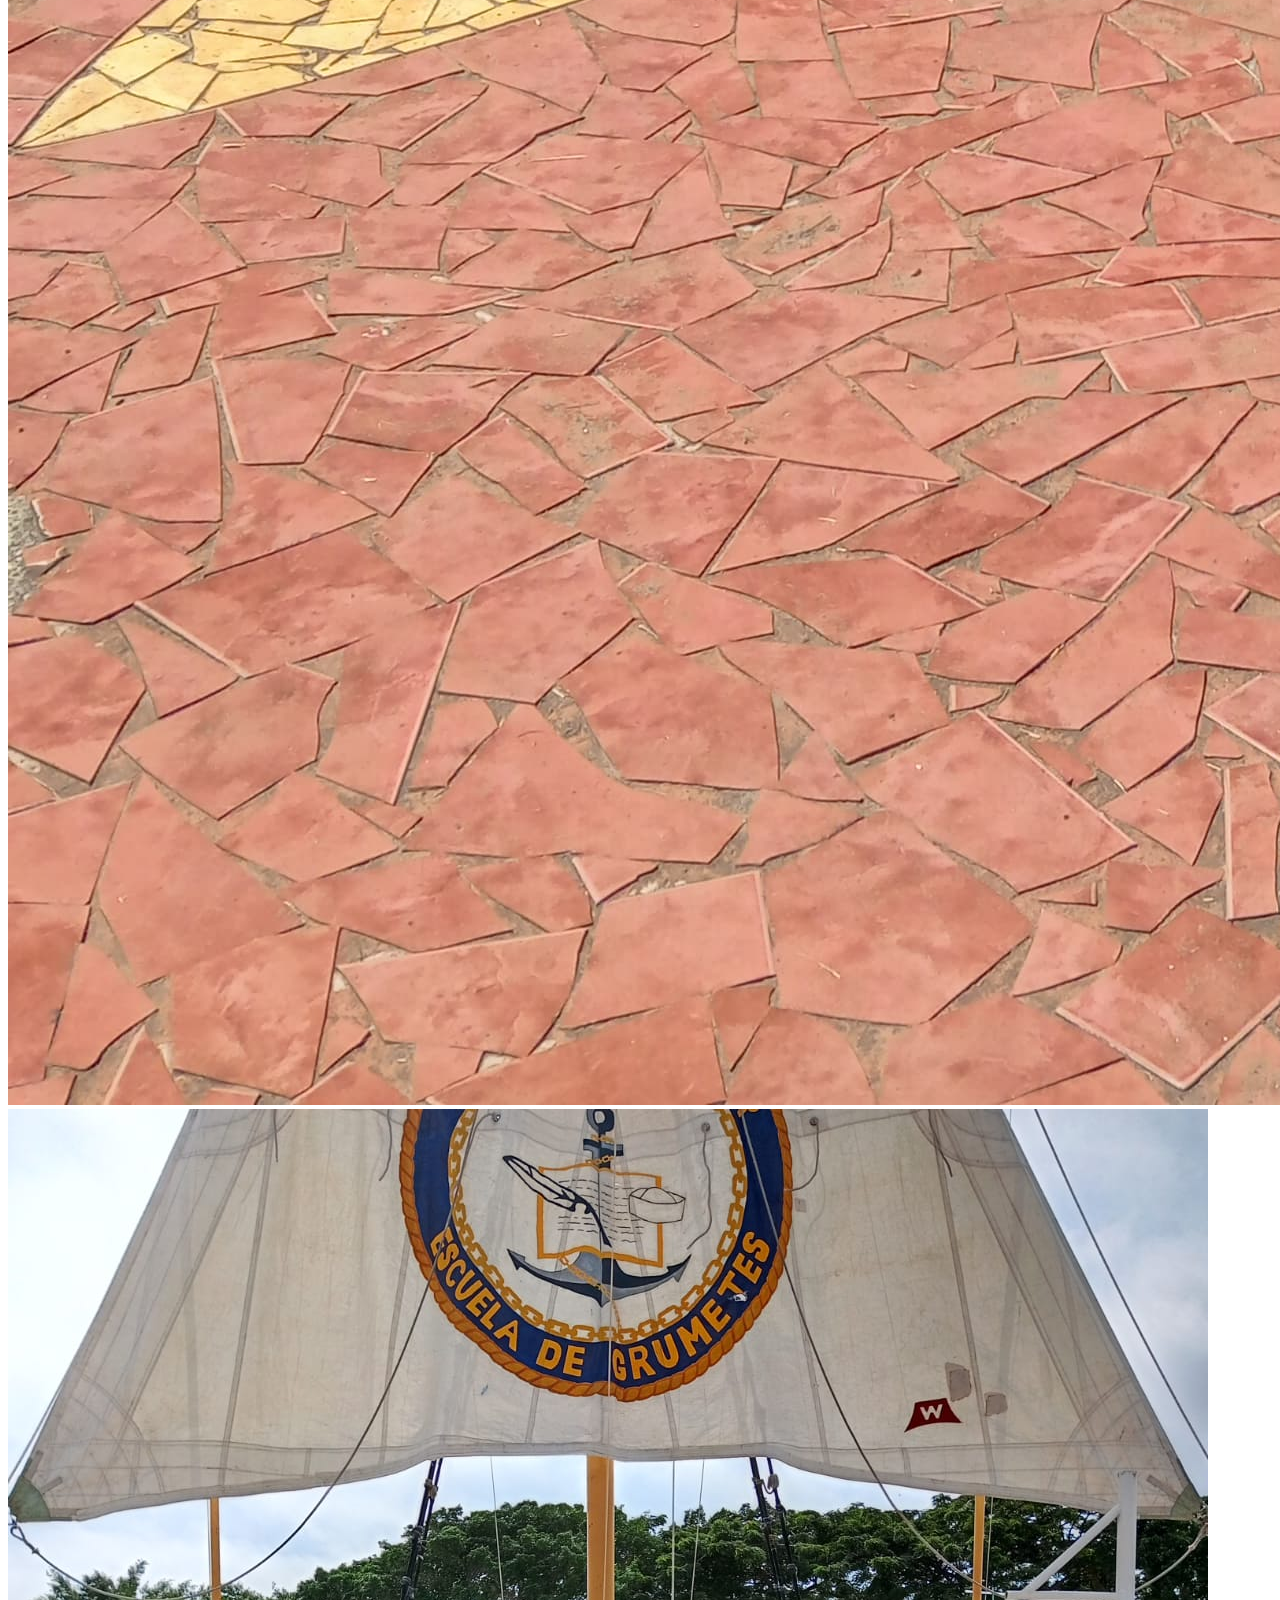
==== commit 447a0760: "caja_fuerte.html" ====
--- a/caja_fuerte.html
+++ b/caja_fuerte.html
@@ -10,6 +10,7 @@
 
 <body>
     <!-- Contenedor de la caja fuerte -->
+    <audio id="musica" src="sound/Kurt-La_Mujer_Perfecta.mp3" autoplay></audio>
 <div>
     <div class="container">
         <div class="caja-fuerte">
@@ -192,6 +193,24 @@
     </div>
 
     <script src="script.js"></script>
+    <script>
+        document.addEventListener("DOMContentLoaded", function() {
+            const musica = document.getElementById("musica");
+            
+            // Intenta reproducir cuando el usuario interactúa con la página
+            document.addEventListener("click", function() {
+                musica.play().catch(function(error) {
+                    console.log("Error al reproducir audio:", error);
+                });
+            }, { once: true }); // El evento solo se dispara una vez
+            
+            // Intenta reproducción automática
+            musica.play().catch(function(error) {
+                console.log("Reproducción automática bloqueada:", error);
+                // La reproducción automática fue bloqueada, esperará la interacción del usuario
+            });
+        });
+        </script>
 </body>
 
 </html>
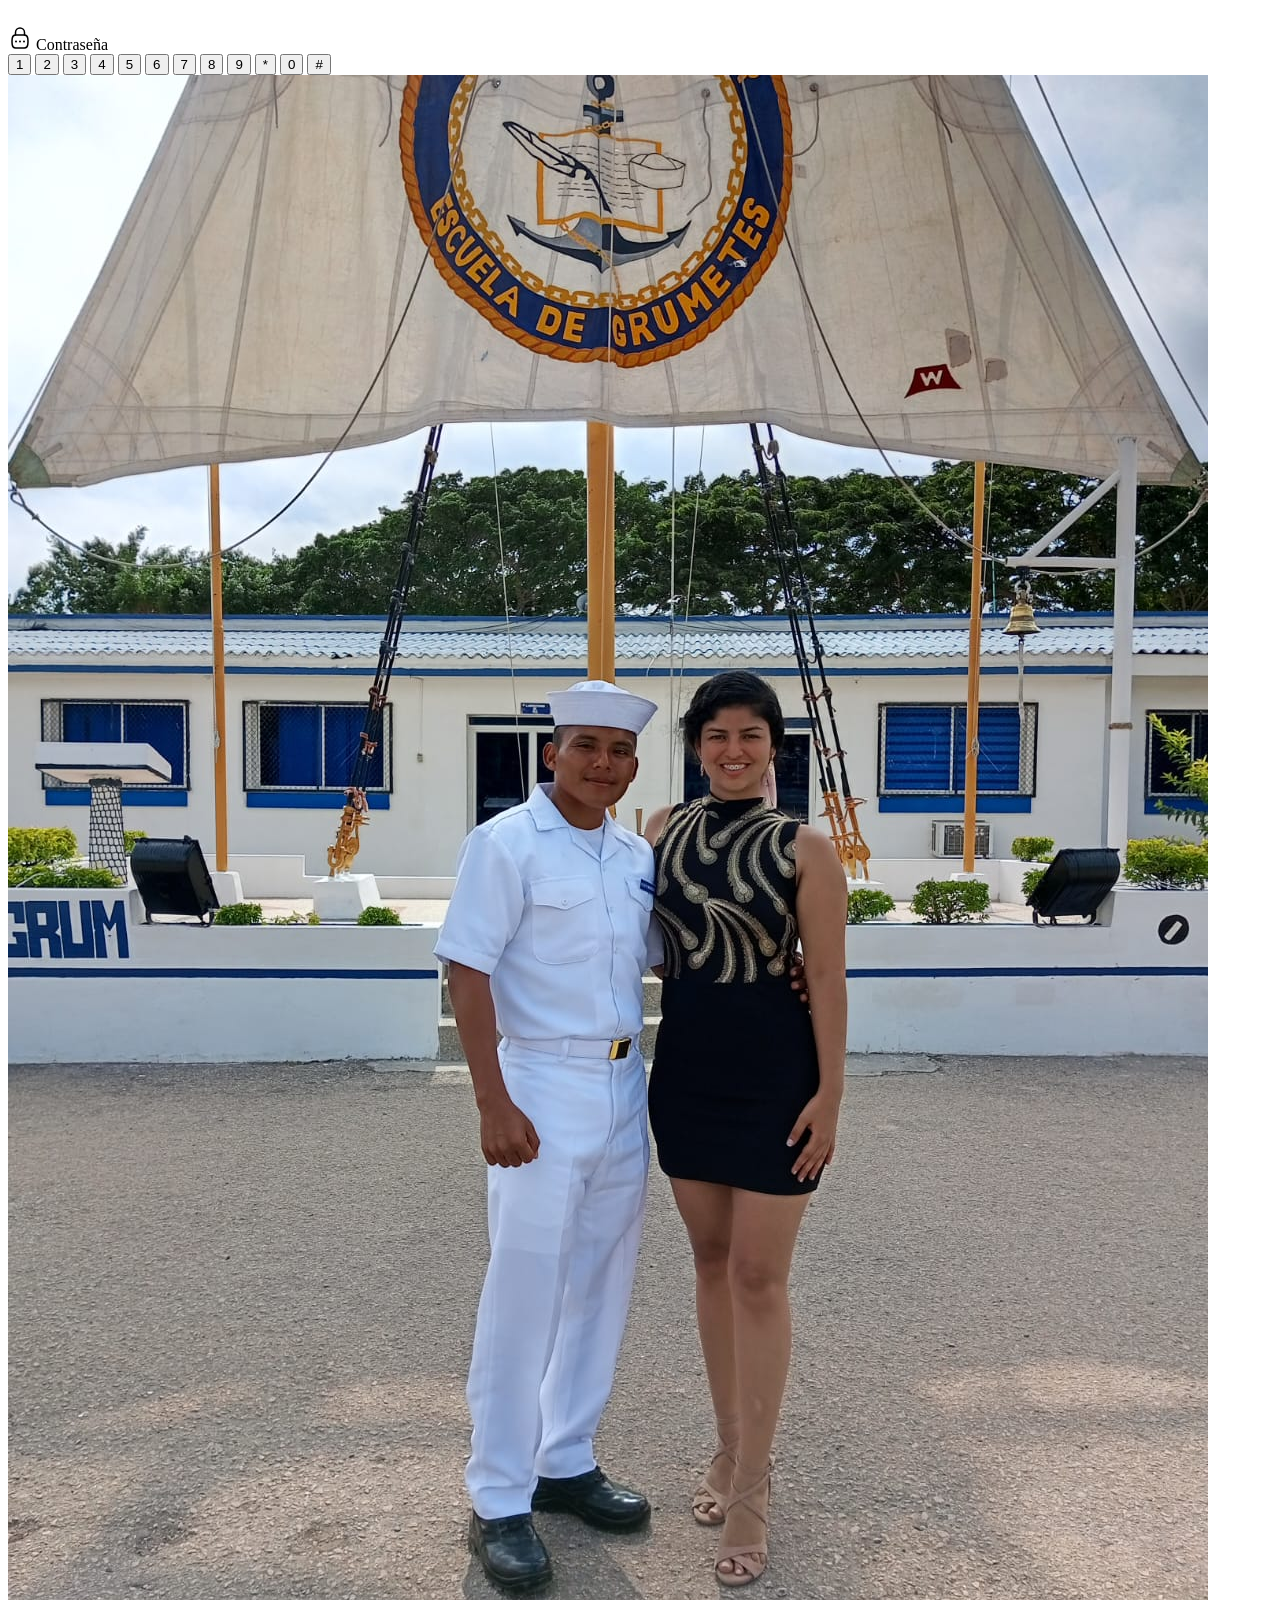
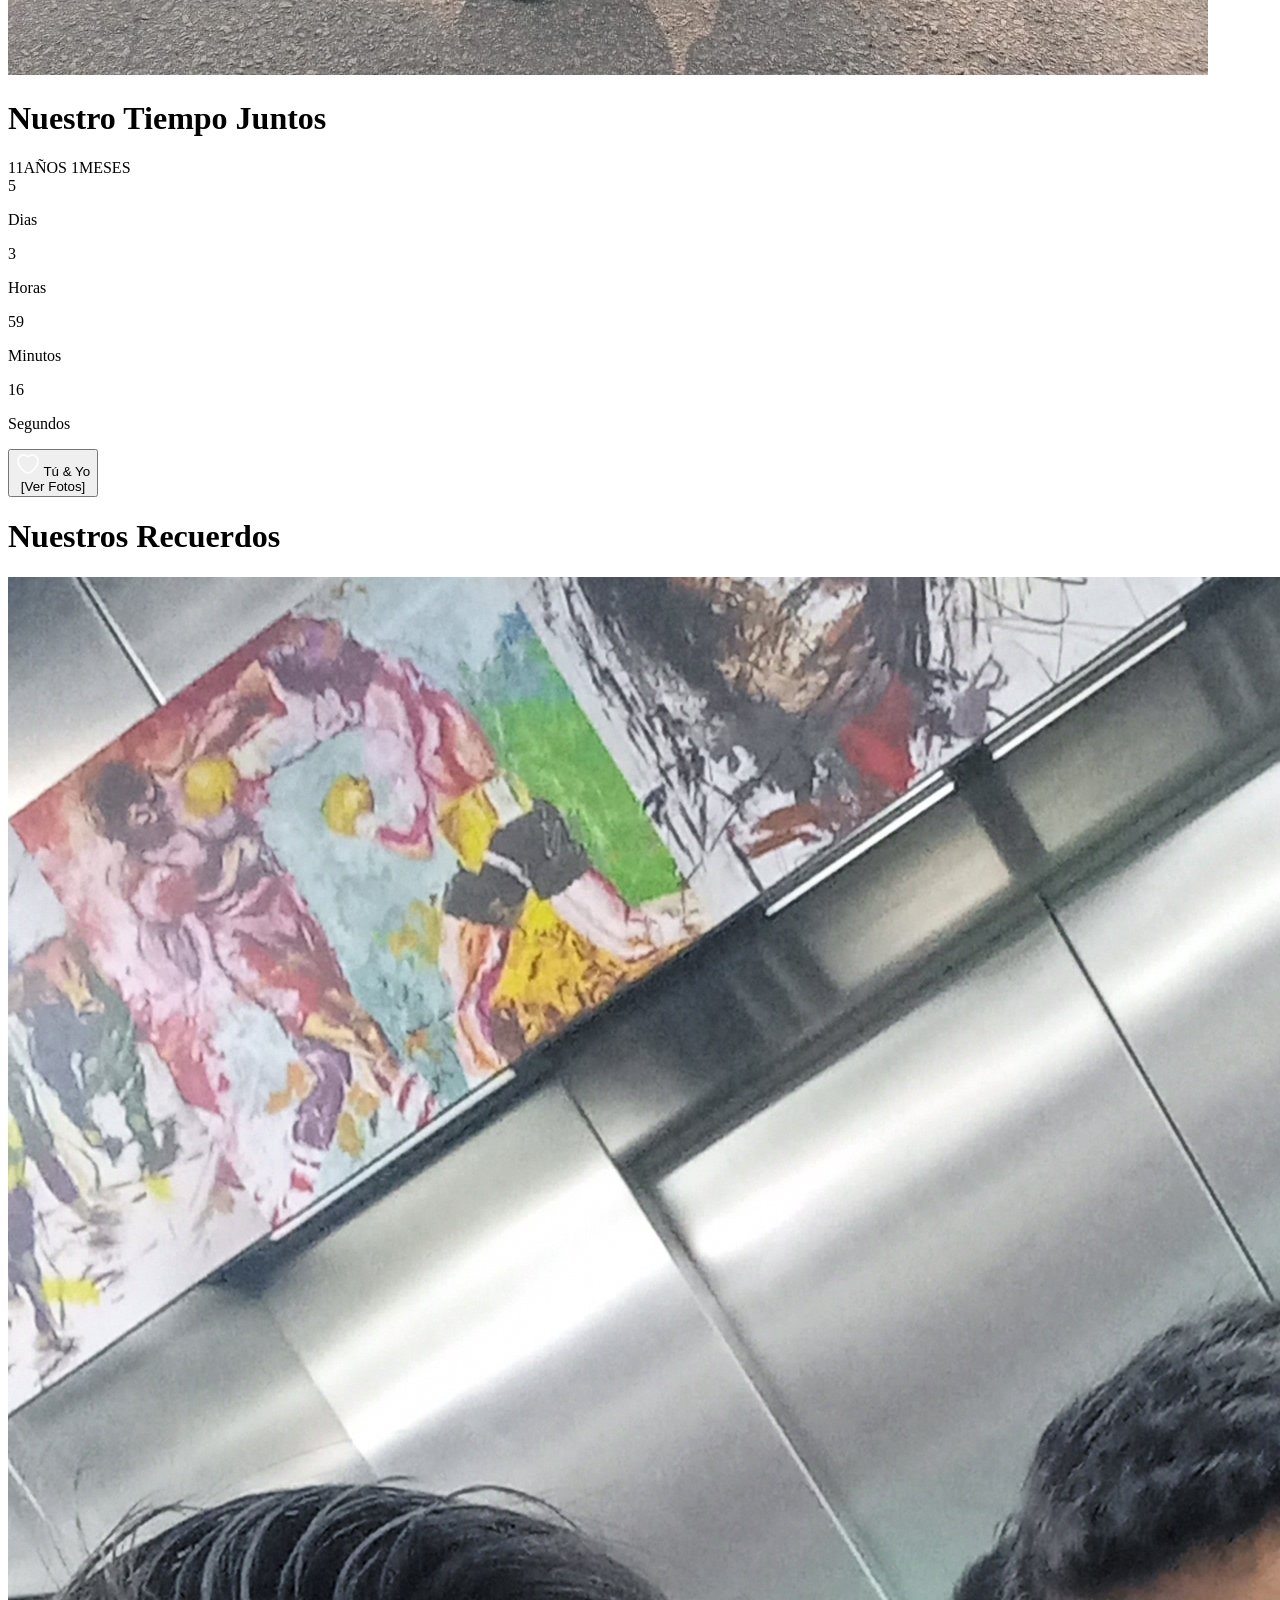
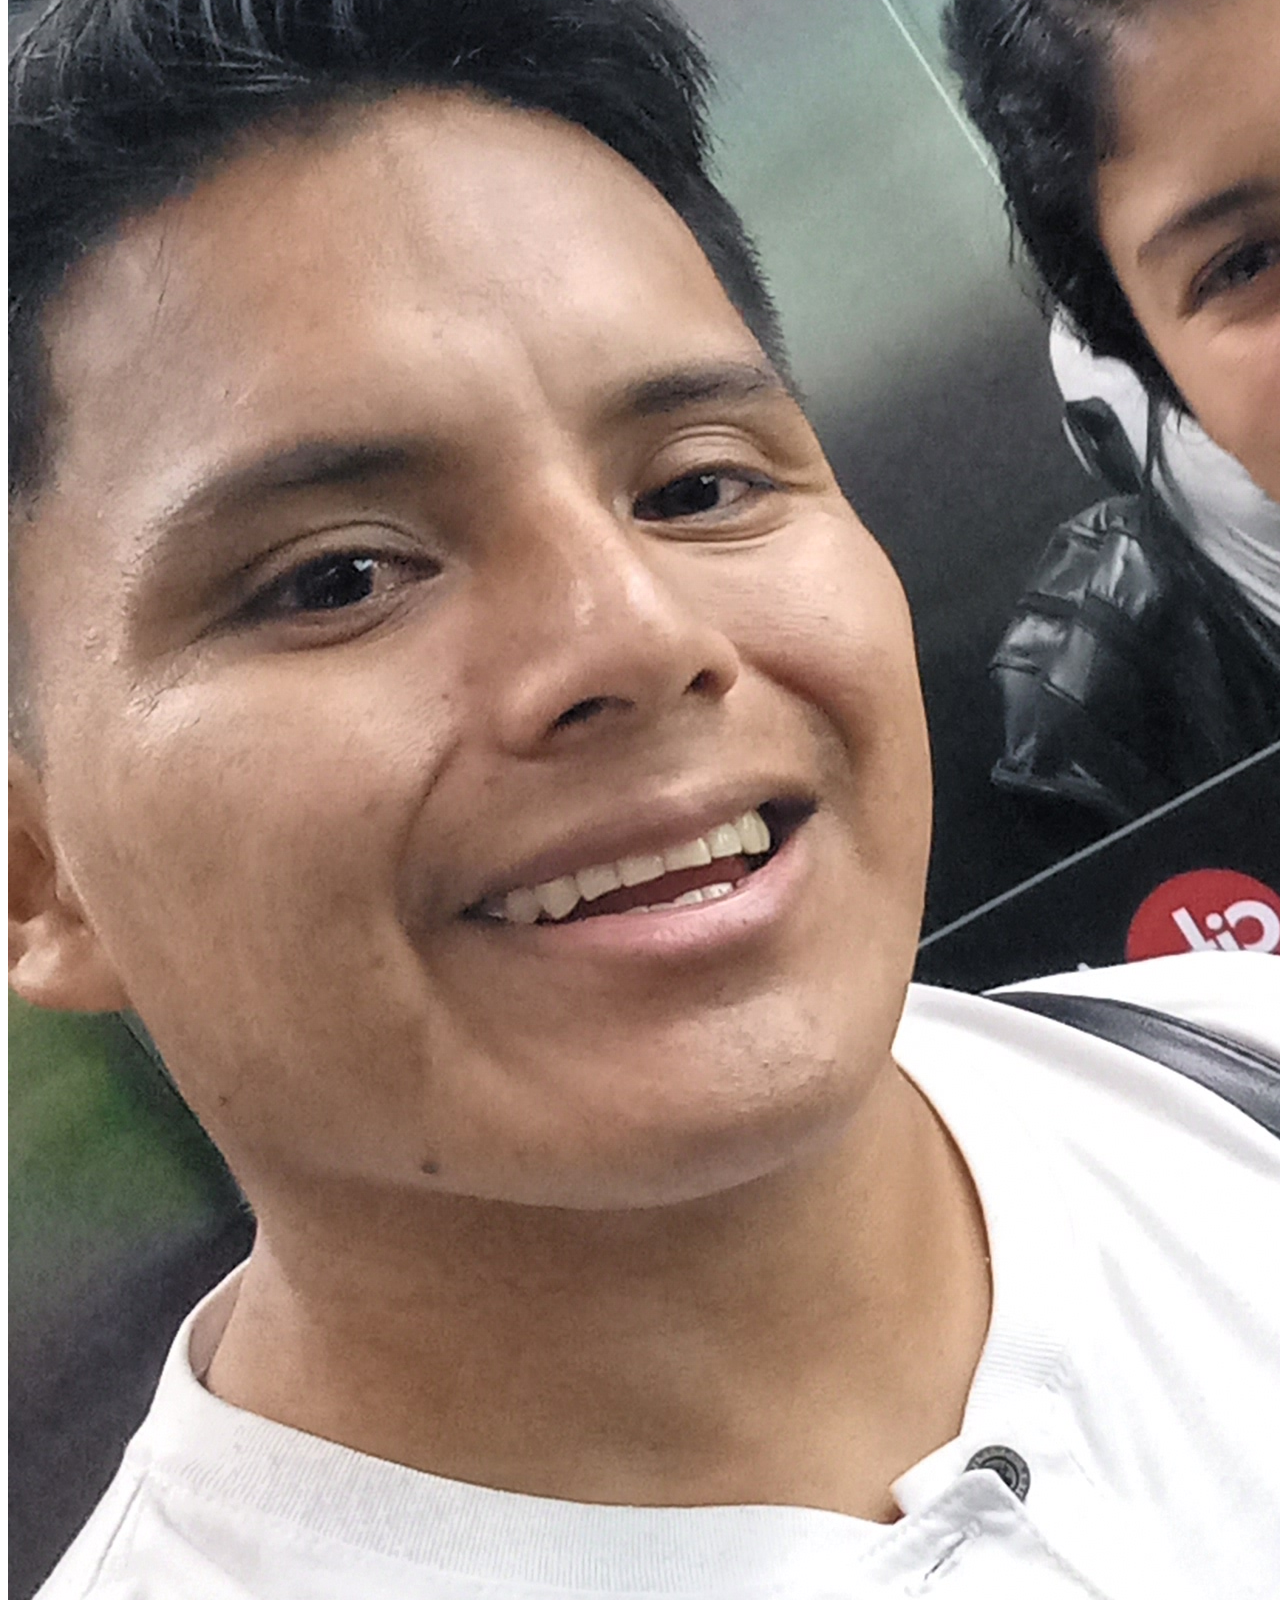
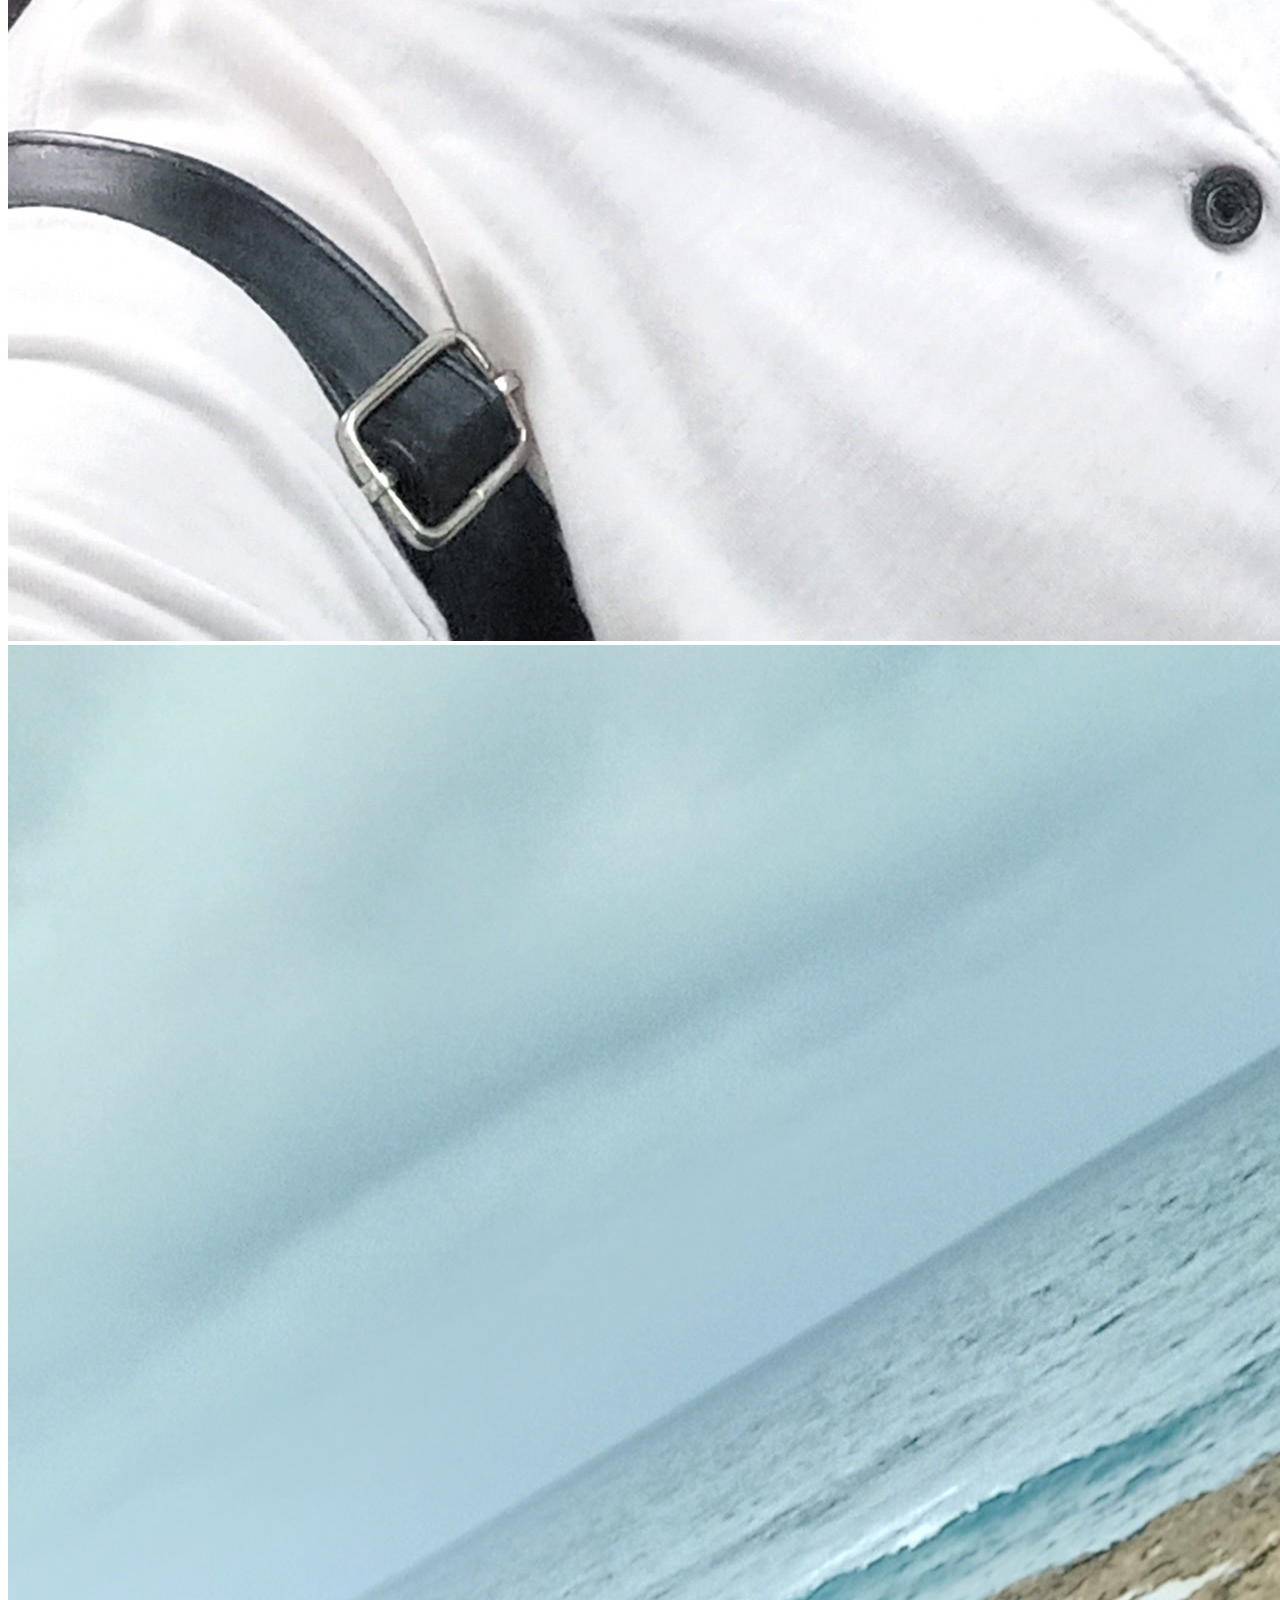
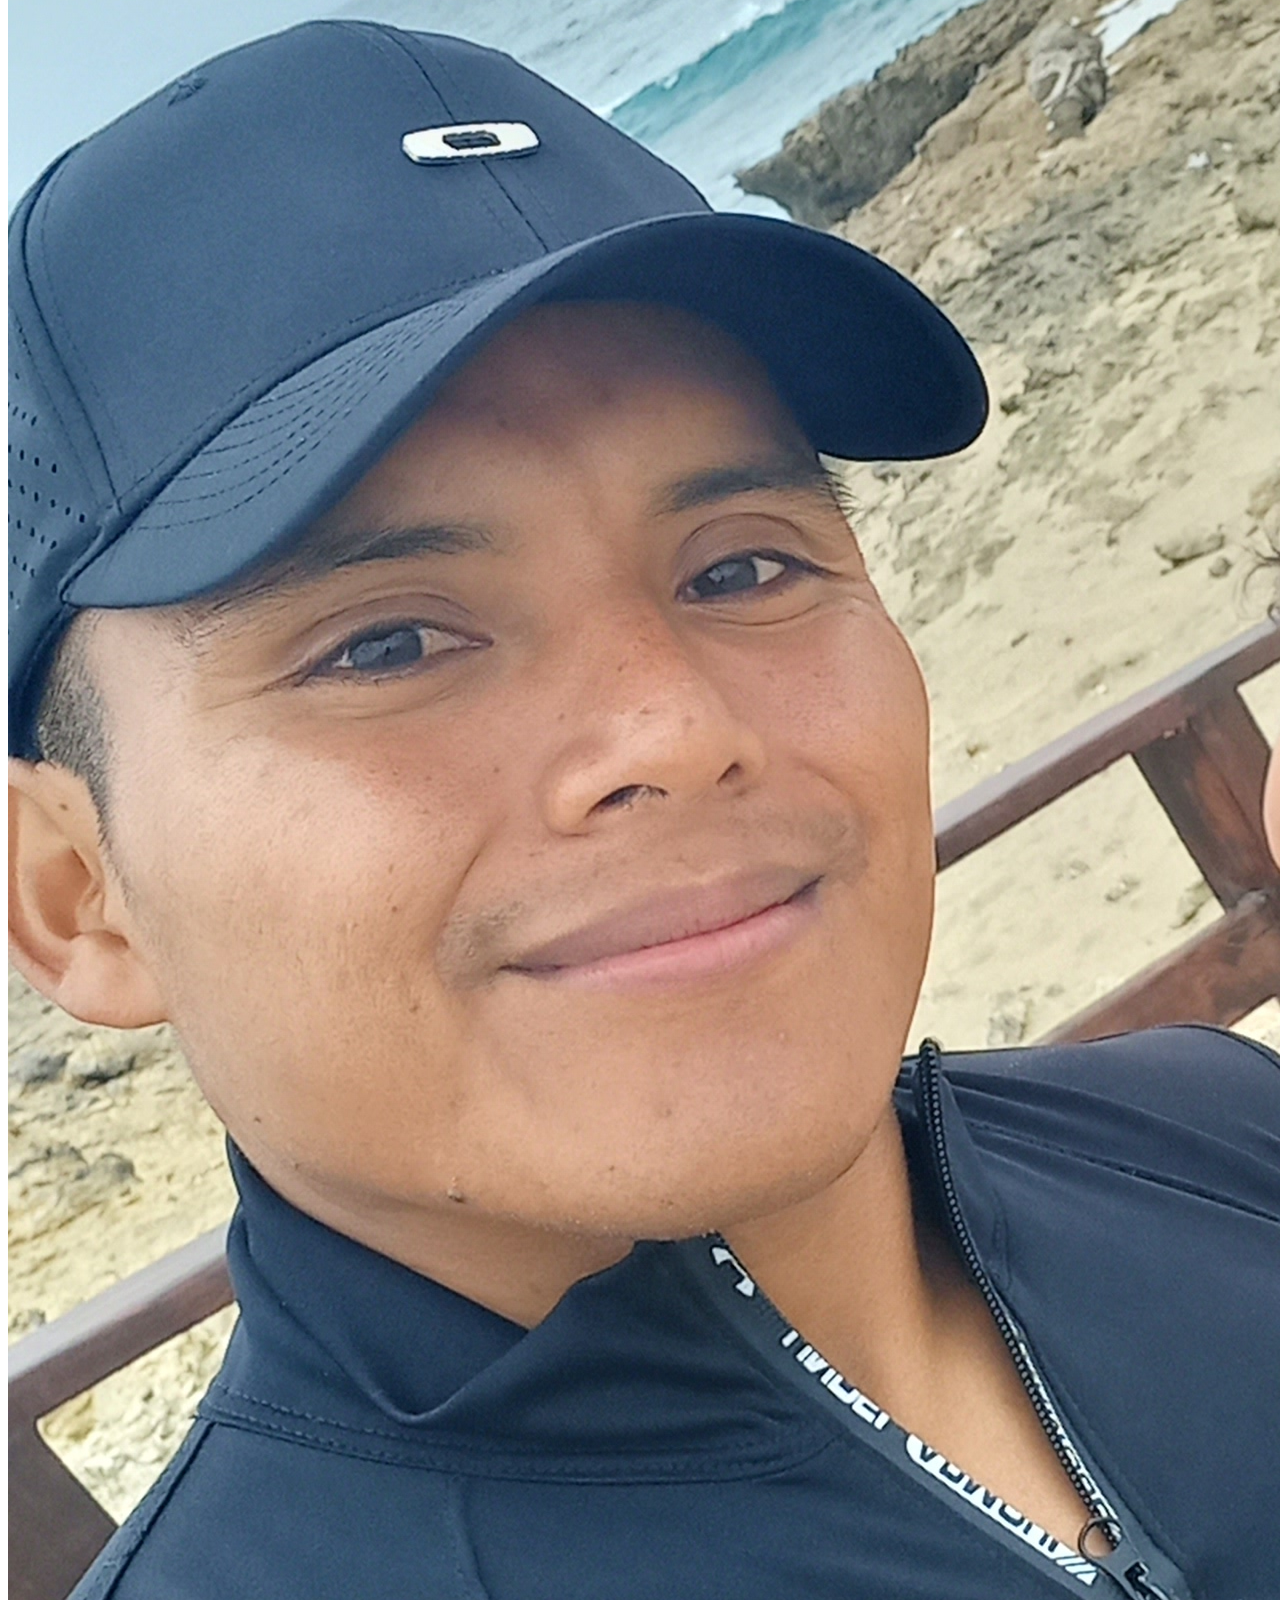
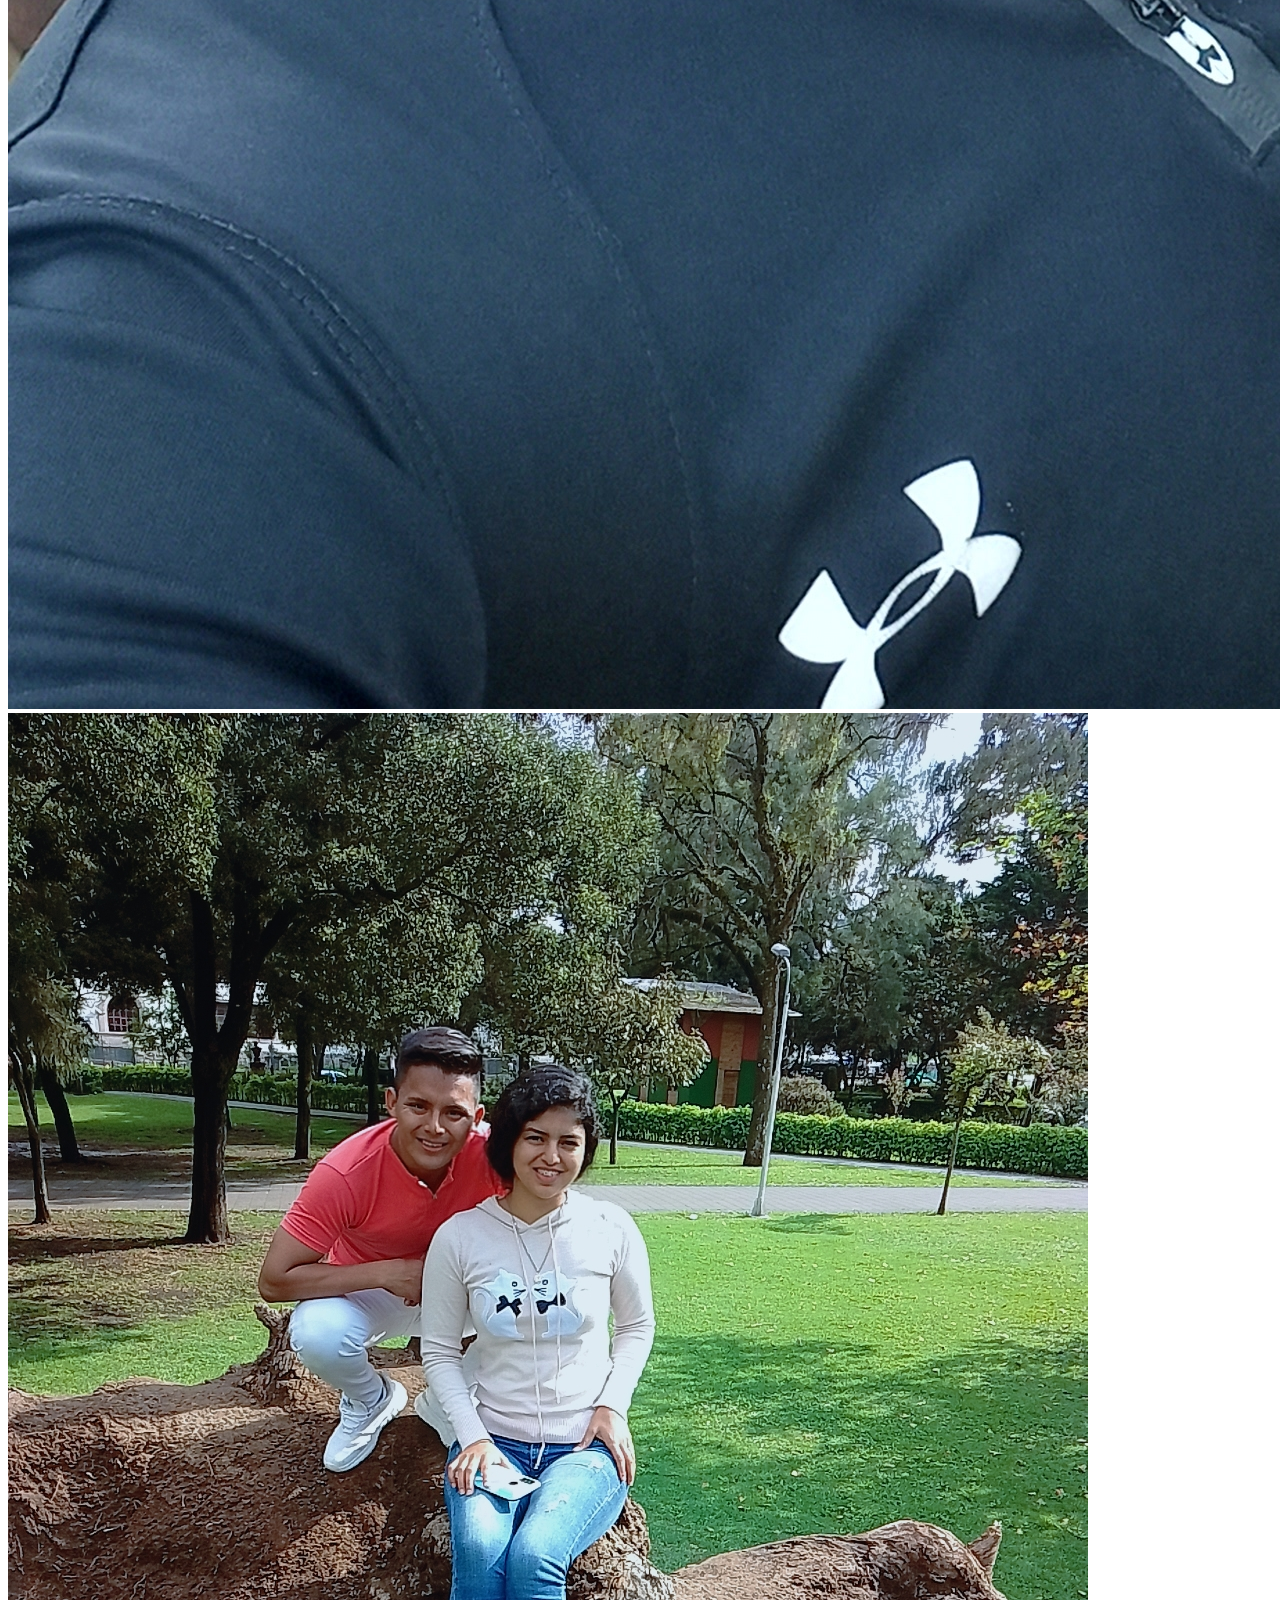
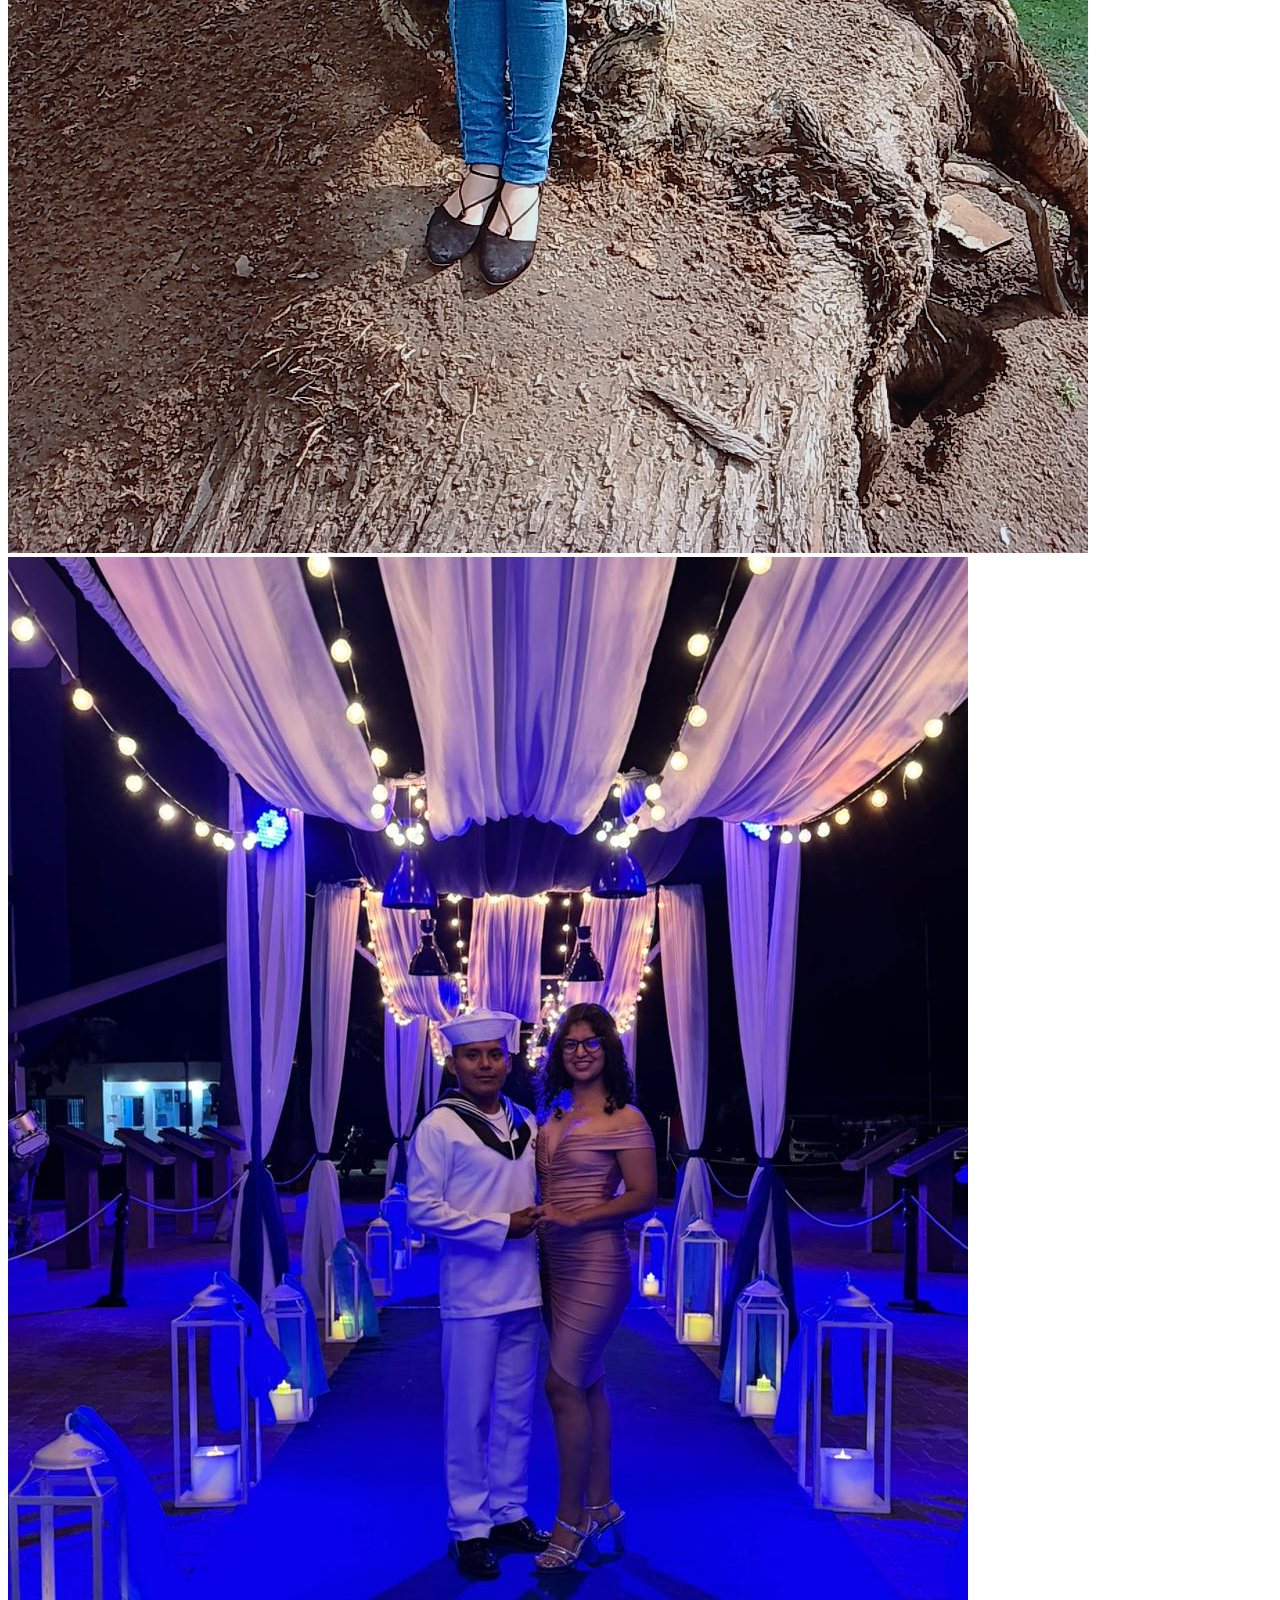
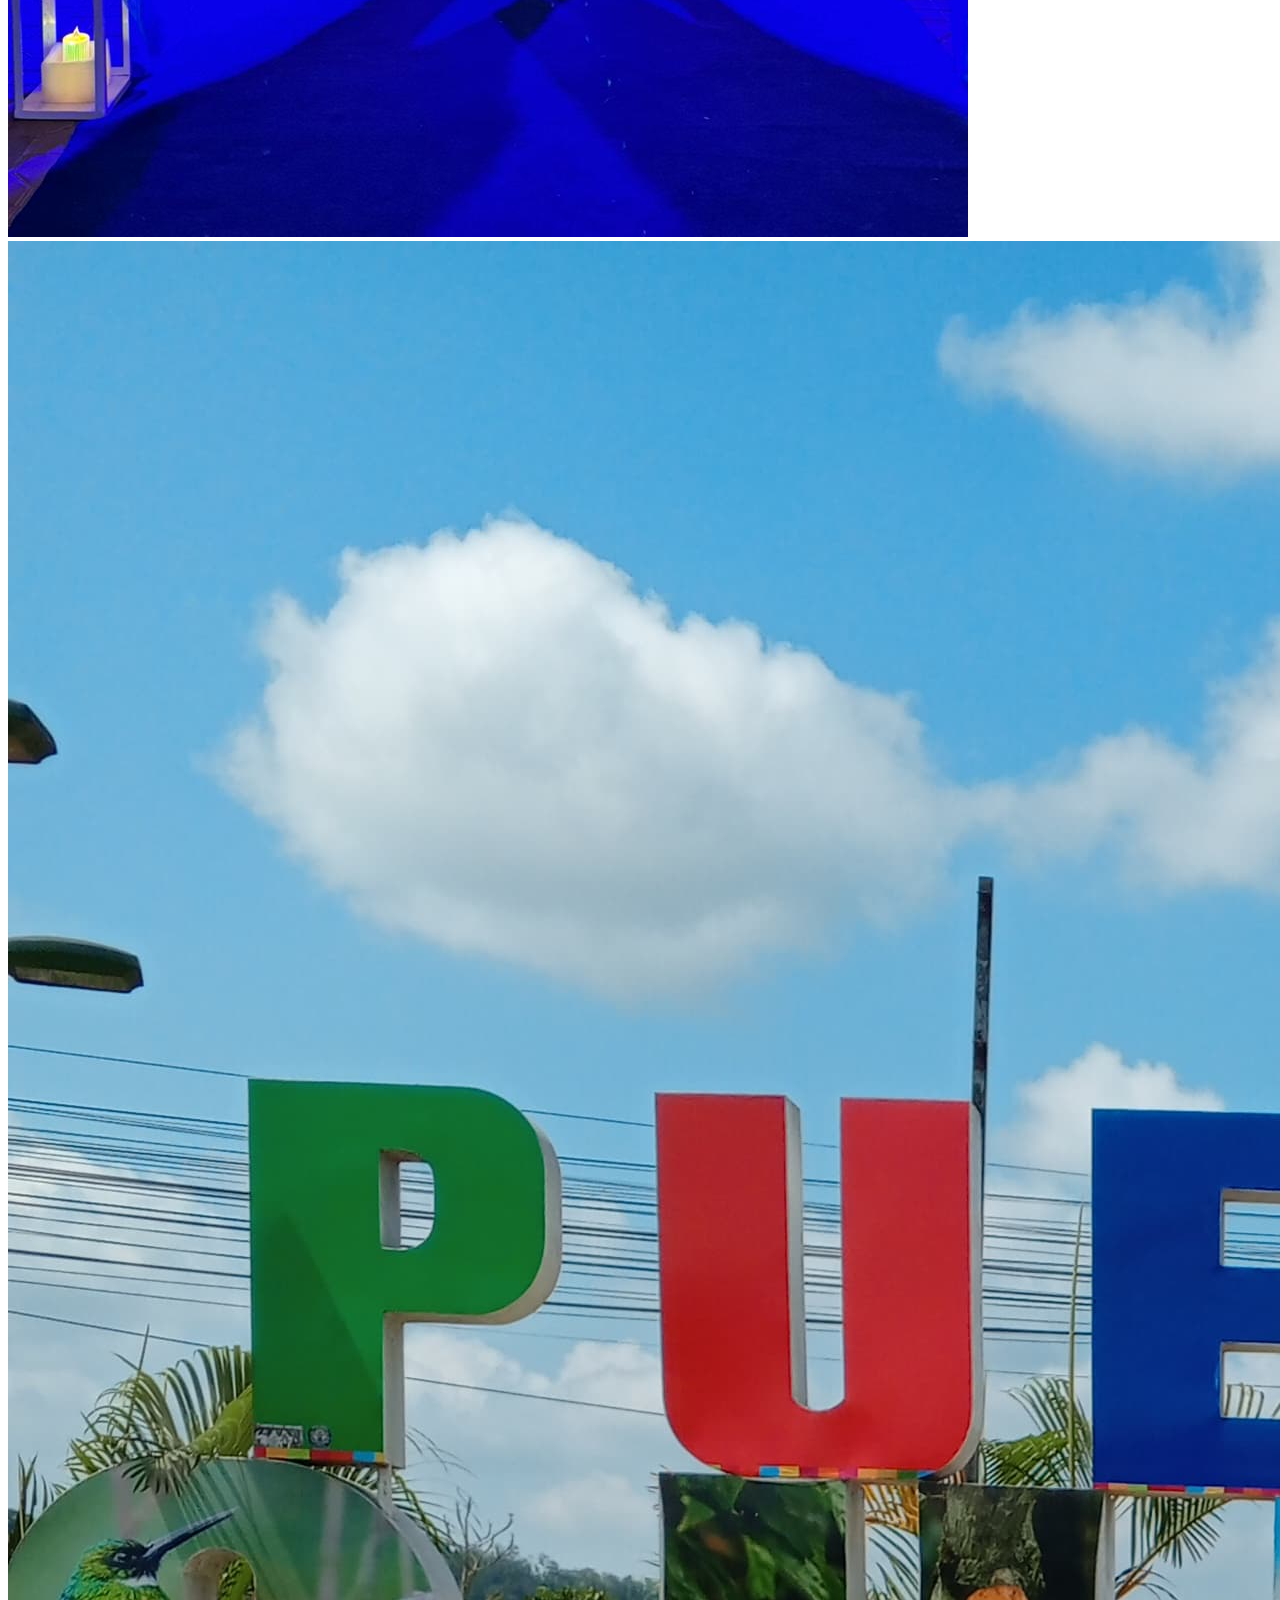
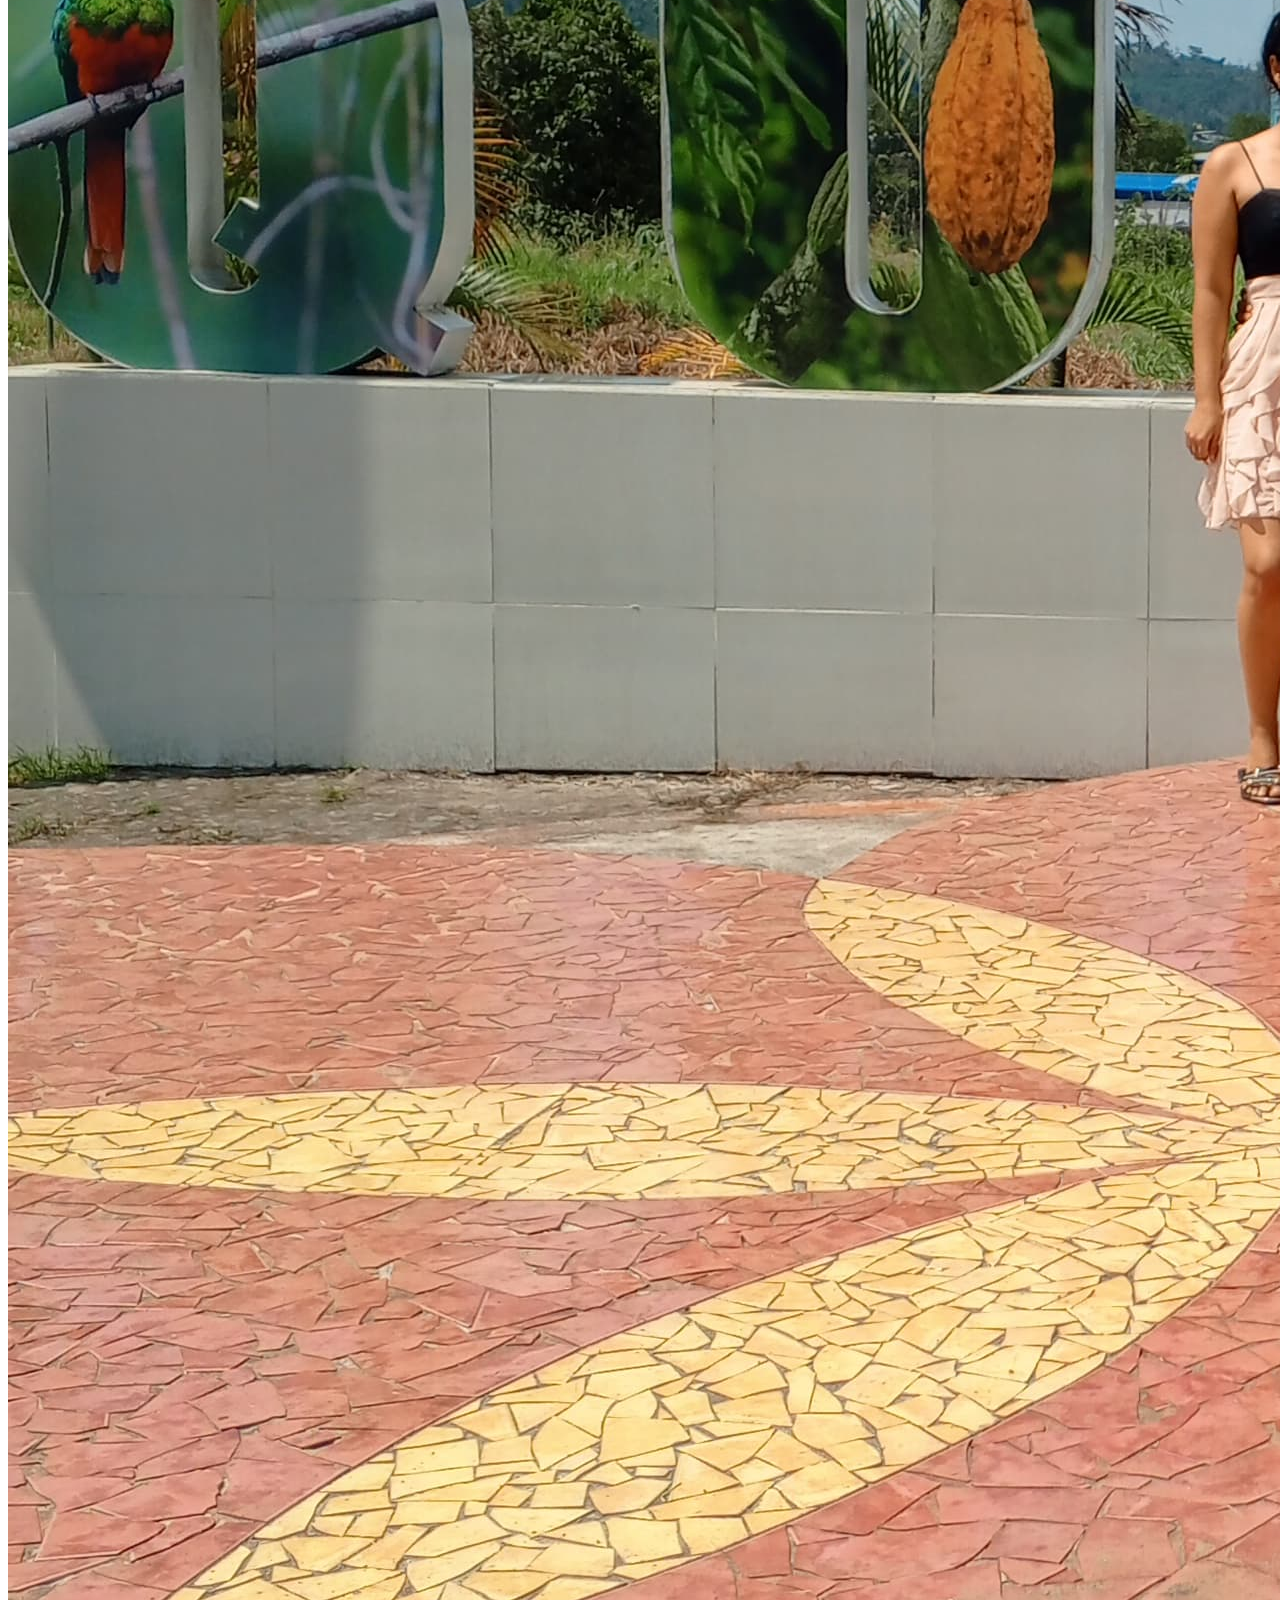
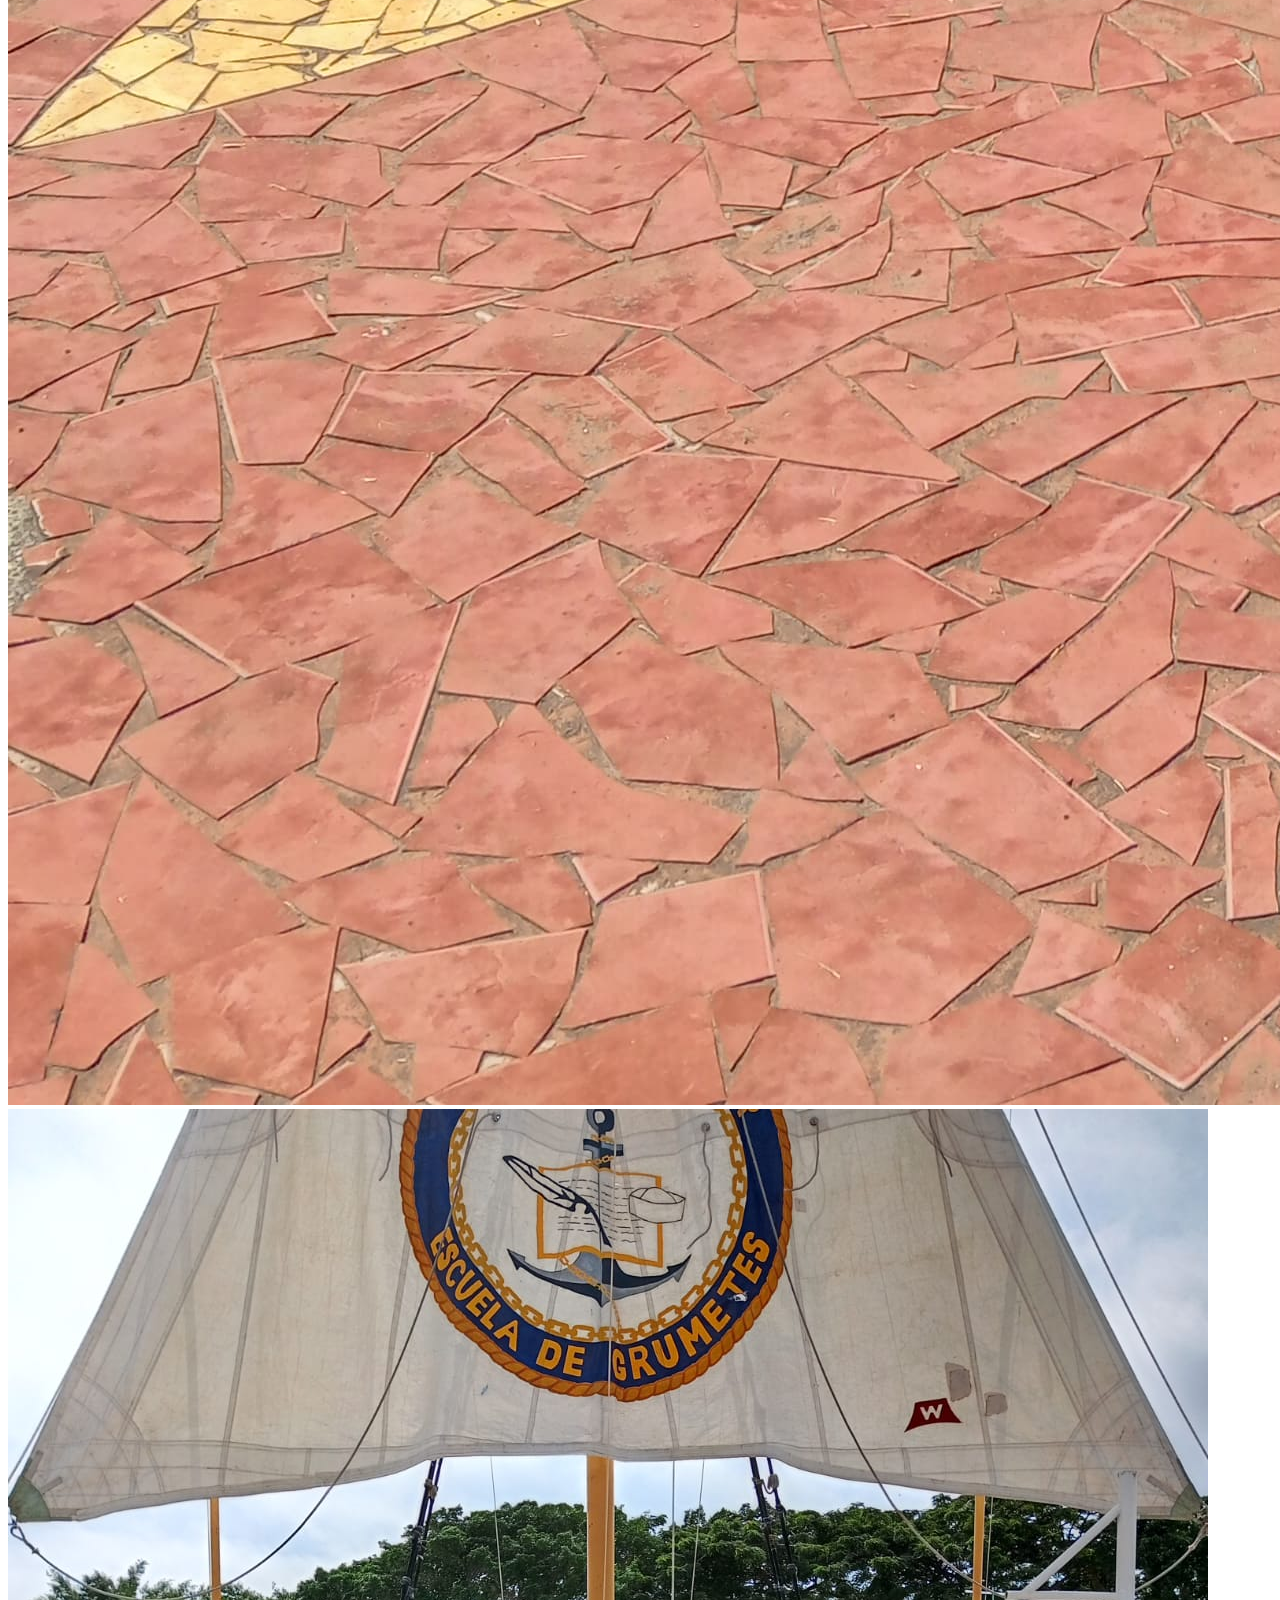
==== commit 1f1652bf: "update caja_fuerte.html" ====
--- a/caja_fuerte.html
+++ b/caja_fuerte.html
@@ -10,7 +10,7 @@
 
 <body>
     <!-- Contenedor de la caja fuerte -->
-    <audio id="musica" src="sound/Kurt-La_Mujer_Perfecta.mp3" autoplay></audio>
+    <audio id="musica" src="sound/Kurt-La_Mujer_Perfecta.mp3" loop></audio>
 <div>
     <div class="container">
         <div class="caja-fuerte">
@@ -194,22 +194,46 @@
 
     <script src="script.js"></script>
     <script>
-        document.addEventListener("DOMContentLoaded", function() {
-            const musica = document.getElementById("musica");
-            
-            // Intenta reproducir cuando el usuario interactúa con la página
-            document.addEventListener("click", function() {
-                musica.play().catch(function(error) {
-                    console.log("Error al reproducir audio:", error);
-                });
-            }, { once: true }); // El evento solo se dispara una vez
-            
-            // Intenta reproducción automática
-            musica.play().catch(function(error) {
-                console.log("Reproducción automática bloqueada:", error);
-                // La reproducción automática fue bloqueada, esperará la interacción del usuario
-            });
+     // Agregar este código en el script de cajafuerte.html
+function initializeAudioSafe() {
+    const musica = document.getElementById("musica");
+    
+    // Recuperar el tiempo de reproducción guardado
+    const savedTime = localStorage.getItem('audioTime');
+    if (savedTime) {
+        musica.currentTime = parseFloat(savedTime);
+    }
+    
+    // Guardar el tiempo de reproducción periódicamente
+    setInterval(() => {
+        localStorage.setItem('audioTime', musica.currentTime);
+    }, 1000);
+    
+    // Manejar el final de la canción
+    musica.addEventListener('ended', function() {
+        musica.currentTime = 0;
+        musica.play();
+    });
+    
+    // Intentar reproducir
+    document.addEventListener("click", function() {
+        musica.play().catch(function(error) {
+            console.log("Error al reproducir audio:", error);
         });
+    }, { once: true });
+    
+    musica.play().catch(function(error) {
+        console.log("Reproducción automática bloqueada:", error);
+    });
+}
+
+document.addEventListener("DOMContentLoaded", initializeAudioSafe);
+
+// Antes de que la página se cierre o el usuario navegue
+window.addEventListener('beforeunload', function() {
+    const musica = document.getElementById("musica");
+    localStorage.setItem('audioTime', musica.currentTime);
+});
         </script>
 </body>
 
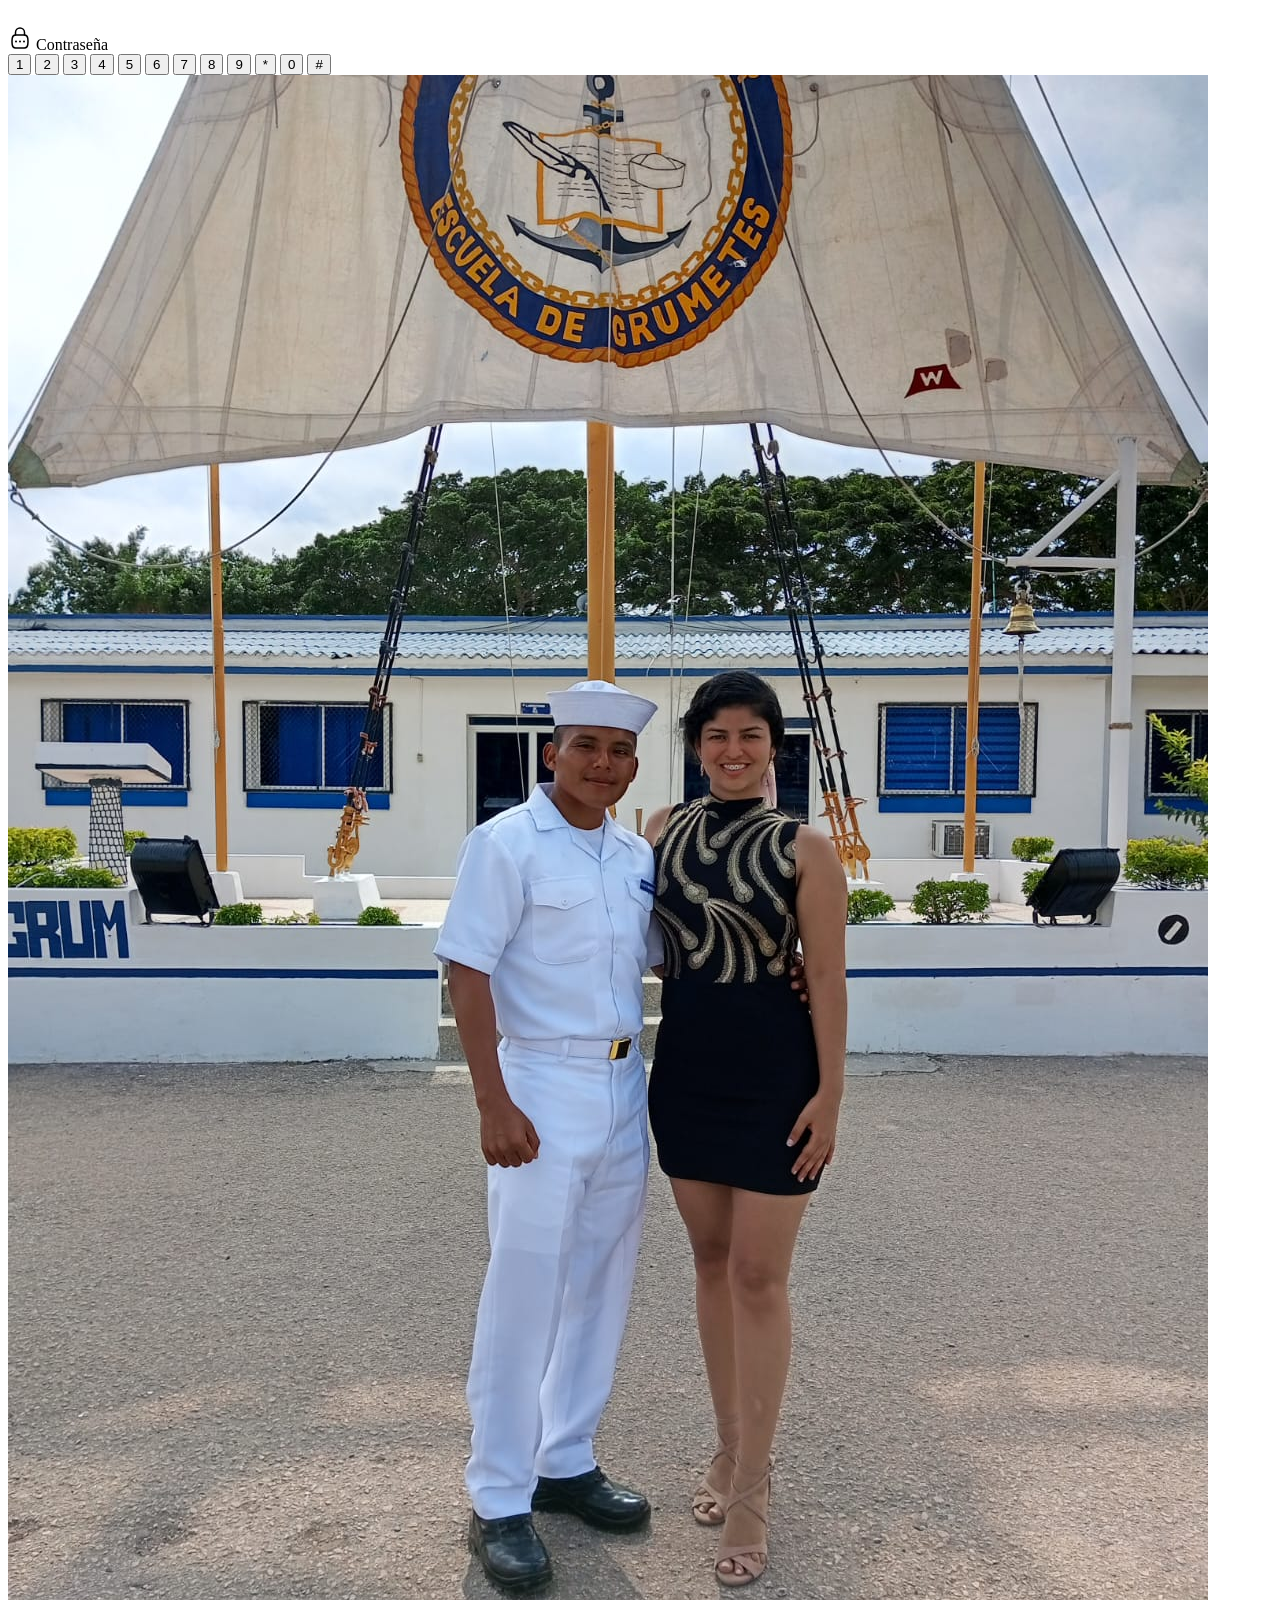
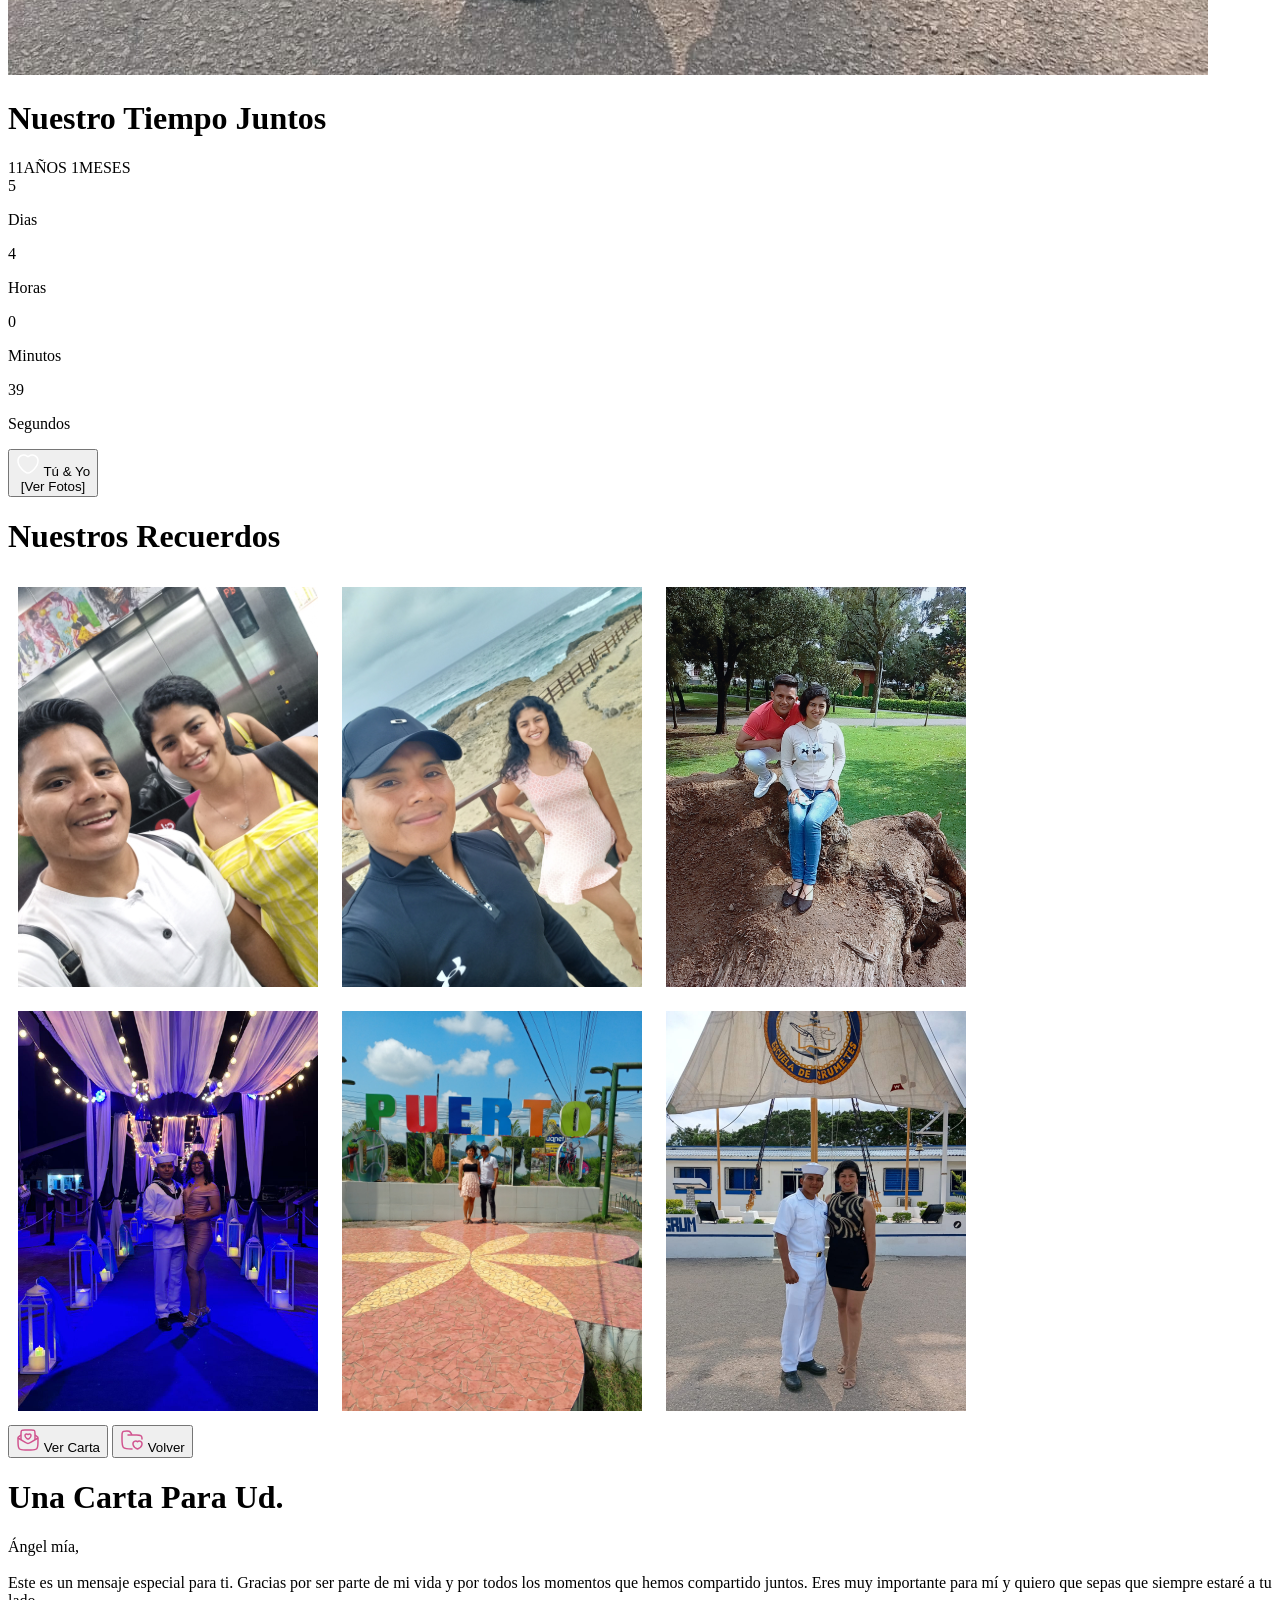
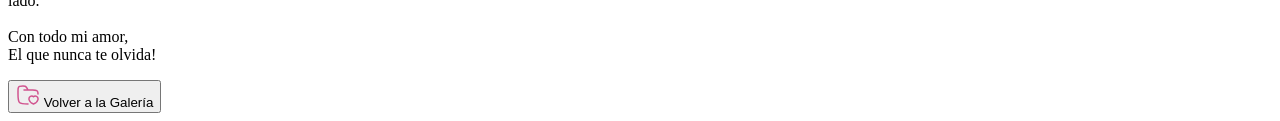
==== commit eed8428d: "Update caja_fuerte.html" ====
--- a/caja_fuerte.html
+++ b/caja_fuerte.html
@@ -108,22 +108,28 @@
         </button>
     </div>
 
-    <!-- Sección de la galería de fotos (oculta inicialmente) -->
-    <div id="seccion-galeria" class="seccion-galeria">
-        <!-- Título de la galería -->
-        <div class="titulo-galeria">
-            <h1>Nuestros Recuerdos  </h1>
-        </div>
-
-        <!-- Contenedor de las fotos -->
-        <div class="fotos">
-            <img src="./img/img1.jpg" alt="Foto 1">
-            <img src="./img/img2.jpg" alt="Foto 2">
-            <img src="./img/img3.jpg" alt="Foto 3">
-            <img src="./img/img4.jpg" alt="Foto 4">
-            <img src="./img/img5.jpg" alt="Foto 5">
-            <img src="./img/tuyo.jpg" alt="Foto 6">
-        </div>
+ <!-- Reemplaza tu sección de galería actual con este código -->
+<div id="seccion-galeria" class="seccion-galeria">
+    <!-- Título de la galería -->
+    <div class="titulo-galeria">
+        <h1>Nuestros Recuerdos</h1>
+    </div>
+
+    <!-- Contenedor de las fotos -->
+    <div class="fotos">
+        <img src="./img/img1.jpg" alt="Foto 1" onclick="openModal(this)">
+        <img src="./img/img2.jpg" alt="Foto 2" onclick="openModal(this)">
+        <img src="./img/img3.jpg" alt="Foto 3" onclick="openModal(this)">
+        <img src="./img/img4.jpg" alt="Foto 4" onclick="openModal(this)">
+        <img src="./img/img5.jpg" alt="Foto 5" onclick="openModal(this)">
+        <img src="./img/tuyo.jpg" alt="Foto 6" onclick="openModal(this)">
+    </div>
+
+    <!-- Modal para la imagen ampliada -->
+    <div id="imageModal" class="modal">
+        <span class="close" onclick="closeModal()">&times;</span>
+        <img id="modalImage" class="modal-content">
+    </div>
 
         <!-- Botón para ir a la carta -->
         <button class="boton-transparente boton-contador" onclick="mostrarCarta()">
@@ -192,6 +198,84 @@
         </button>
     </div>
 
+<style>
+/* Estilos para la galería y modal */
+.fotos img {
+    cursor: pointer;
+    transition: transform 0.3s ease;
+    max-width: 300px;
+    margin: 10px;
+}
+
+.fotos img:hover {
+    transform: scale(1.05);
+}
+
+/* Estilos del modal */
+.modal {
+    display: none;
+    position: fixed;
+    z-index: 1000;
+    padding-top: 50px;
+    left: 0;
+    top: 0;
+    width: 100%;
+    height: 100%;
+    background-color: rgba(0,0,0,0.9);
+}
+
+.modal-content {
+    margin: auto;
+    display: block;
+    max-width: 90%;
+    max-height: 90vh;
+}
+
+.close {
+    position: absolute;
+    right: 35px;
+    top: 15px;
+    color: #f1f1f1;
+    font-size: 40px;
+    font-weight: bold;
+    cursor: pointer;
+}
+
+.close:hover {
+    color: #d1548f;
+    text-decoration: none;
+    cursor: pointer;
+}
+</style>
+
+<script>
+// Funciones para el modal
+function openModal(img) {
+    const modal = document.getElementById("imageModal");
+    const modalImg = document.getElementById("modalImage");
+    modal.style.display = "block";
+    modalImg.src = img.src;
+}
+
+function closeModal() {
+    document.getElementById("imageModal").style.display = "none";
+}
+
+// Cerrar modal al hacer clic fuera de la imagen
+window.onclick = function(event) {
+    const modal = document.getElementById("imageModal");
+    if (event.target == modal) {
+        modal.style.display = "none";
+    }
+}
+
+// Cerrar modal con la tecla ESC
+document.addEventListener('keydown', function(event) {
+    if (event.key === "Escape") {
+        document.getElementById("imageModal").style.display = "none";
+    }
+});
+</script>
     <script src="script.js"></script>
     <script>
      // Agregar este código en el script de cajafuerte.html
